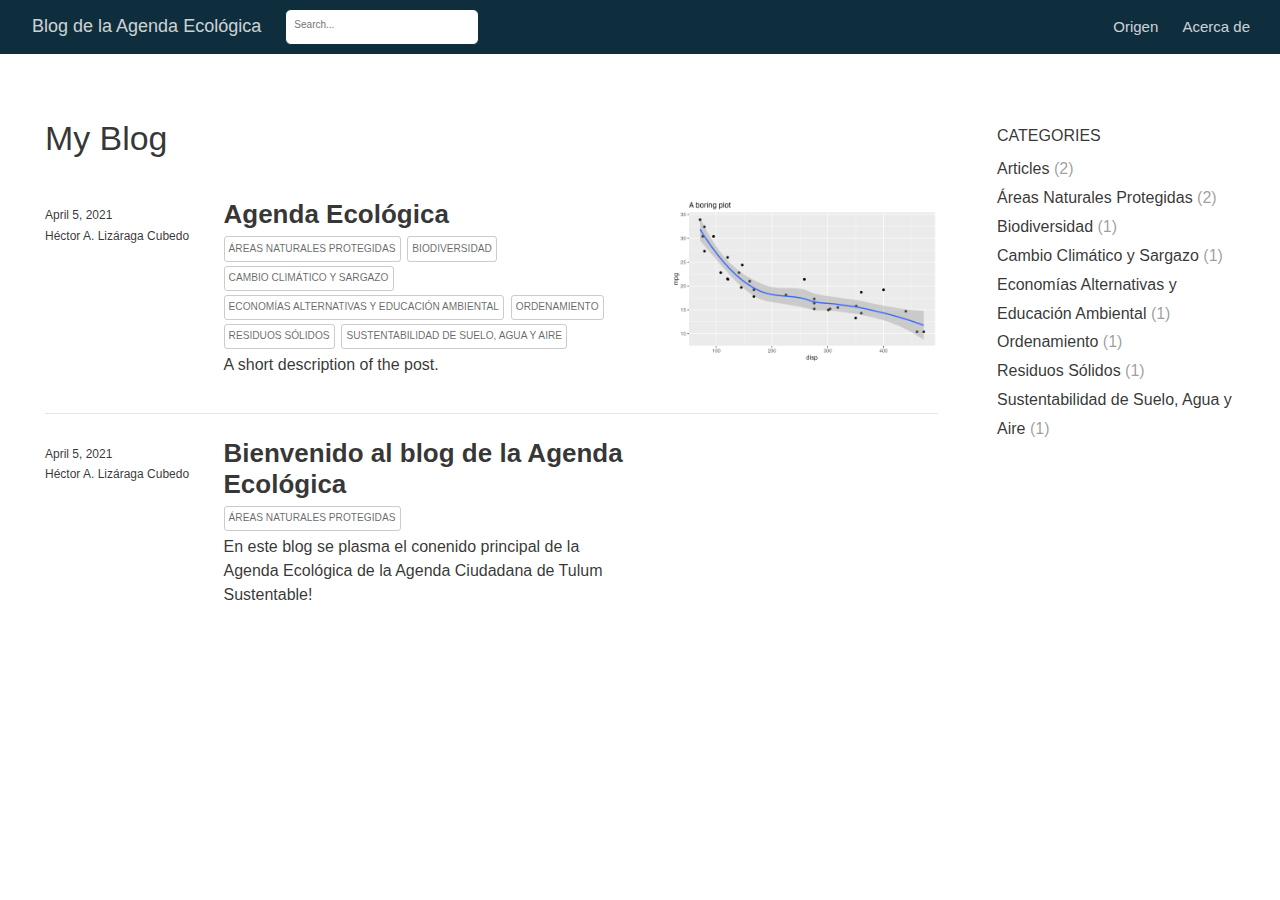
==== docs/index.html @ c1a97e35 "Crea la página de internet" ====
<!DOCTYPE html>

<html xmlns="http://www.w3.org/1999/xhtml" lang="" xml:lang="">

<head>
  <meta charset="utf-8"/>
  <meta name="viewport" content="width=device-width, initial-scale=1"/>
  <meta http-equiv="X-UA-Compatible" content="IE=Edge,chrome=1"/>
  <meta name="generator" content="distill" />

  <style type="text/css">
  /* Hide doc at startup (prevent jankiness while JS renders/transforms) */
  body {
    visibility: hidden;
  }
  </style>

 <!--radix_placeholder_import_source-->
 <!--/radix_placeholder_import_source-->

<style type="text/css">code{white-space: pre;}</style>
<style type="text/css" data-origin="pandoc">
pre > code.sourceCode { white-space: pre; position: relative; }
pre > code.sourceCode > span { display: inline-block; line-height: 1.25; }
pre > code.sourceCode > span:empty { height: 1.2em; }
code.sourceCode > span { color: inherit; text-decoration: inherit; }
div.sourceCode { margin: 1em 0; }
pre.sourceCode { margin: 0; }
@media screen {
div.sourceCode { overflow: auto; }
}
@media print {
pre > code.sourceCode { white-space: pre-wrap; }
pre > code.sourceCode > span { text-indent: -5em; padding-left: 5em; }
}
pre.numberSource code
  { counter-reset: source-line 0; }
pre.numberSource code > span
  { position: relative; left: -4em; counter-increment: source-line; }
pre.numberSource code > span > a:first-child::before
  { content: counter(source-line);
    position: relative; left: -1em; text-align: right; vertical-align: baseline;
    border: none; display: inline-block;
    -webkit-touch-callout: none; -webkit-user-select: none;
    -khtml-user-select: none; -moz-user-select: none;
    -ms-user-select: none; user-select: none;
    padding: 0 4px; width: 4em;
    color: #aaaaaa;
  }
pre.numberSource { margin-left: 3em; border-left: 1px solid #aaaaaa;  padding-left: 4px; }
div.sourceCode
  {   }
@media screen {
pre > code.sourceCode > span > a:first-child::before { text-decoration: underline; }
}
code span.al { color: #ad0000; } /* Alert */
code span.an { color: #5e5e5e; } /* Annotation */
code span.at { color: #20794d; } /* Attribute */
code span.bn { color: #ad0000; } /* BaseN */
code span.bu { } /* BuiltIn */
code span.cf { color: #007ba5; } /* ControlFlow */
code span.ch { color: #20794d; } /* Char */
code span.cn { color: #8f5902; } /* Constant */
code span.co { color: #5e5e5e; } /* Comment */
code span.cv { color: #5e5e5e; font-style: italic; } /* CommentVar */
code span.do { color: #5e5e5e; font-style: italic; } /* Documentation */
code span.dt { color: #ad0000; } /* DataType */
code span.dv { color: #ad0000; } /* DecVal */
code span.er { color: #ad0000; } /* Error */
code span.ex { } /* Extension */
code span.fl { color: #ad0000; } /* Float */
code span.fu { color: #4758ab; } /* Function */
code span.im { } /* Import */
code span.in { color: #5e5e5e; } /* Information */
code span.kw { color: #007ba5; } /* Keyword */
code span.op { color: #5e5e5e; } /* Operator */
code span.ot { color: #007ba5; } /* Other */
code span.pp { color: #ad0000; } /* Preprocessor */
code span.sc { color: #20794d; } /* SpecialChar */
code span.ss { color: #20794d; } /* SpecialString */
code span.st { color: #20794d; } /* String */
code span.va { color: #111111; } /* Variable */
code span.vs { color: #20794d; } /* VerbatimString */
code span.wa { color: #5e5e5e; font-style: italic; } /* Warning */
</style>

  <!--radix_placeholder_meta_tags-->
  <title>Blog de la Agenda Ecológica: My Blog</title>




  <!--  https://developers.facebook.com/docs/sharing/webmasters#markup -->
  <meta property="og:title" content="Blog de la Agenda Ecológica: My Blog"/>
  <meta property="og:type" content="article"/>
  <meta property="og:locale" content="en_US"/>
  <meta property="og:site_name" content="Blog de la Agenda Ecológica"/>

  <!--  https://dev.twitter.com/cards/types/summary -->
  <meta property="twitter:card" content="summary"/>
  <meta property="twitter:title" content="Blog de la Agenda Ecológica: My Blog"/>

  <!--/radix_placeholder_meta_tags-->
  <!--radix_placeholder_rmarkdown_metadata-->

  <script type="text/json" id="radix-rmarkdown-metadata">
  {"type":"list","attributes":{"names":{"type":"character","attributes":{},"value":["title","site","listing"]}},"value":[{"type":"character","attributes":{},"value":["My Blog"]},{"type":"character","attributes":{},"value":["distill::distill_website"]},{"type":"character","attributes":{},"value":["posts"]}]}
  </script>
  <!--/radix_placeholder_rmarkdown_metadata-->
  <!--radix_placeholder_navigation_in_header-->
  <meta name="distill:offset" content=""/>

  <script type="application/javascript">

    window.headroom_prevent_pin = false;

    window.document.addEventListener("DOMContentLoaded", function (event) {

      // initialize headroom for banner
      var header = $('header').get(0);
      var headerHeight = header.offsetHeight;
      var headroom = new Headroom(header, {
        tolerance: 5,
        onPin : function() {
          if (window.headroom_prevent_pin) {
            window.headroom_prevent_pin = false;
            headroom.unpin();
          }
        }
      });
      headroom.init();
      if(window.location.hash)
        headroom.unpin();
      $(header).addClass('headroom--transition');

      // offset scroll location for banner on hash change
      // (see: https://github.com/WickyNilliams/headroom.js/issues/38)
      window.addEventListener("hashchange", function(event) {
        window.scrollTo(0, window.pageYOffset - (headerHeight + 25));
      });

      // responsive menu
      $('.distill-site-header').each(function(i, val) {
        var topnav = $(this);
        var toggle = topnav.find('.nav-toggle');
        toggle.on('click', function() {
          topnav.toggleClass('responsive');
        });
      });

      // nav dropdowns
      $('.nav-dropbtn').click(function(e) {
        $(this).next('.nav-dropdown-content').toggleClass('nav-dropdown-active');
        $(this).parent().siblings('.nav-dropdown')
           .children('.nav-dropdown-content').removeClass('nav-dropdown-active');
      });
      $("body").click(function(e){
        $('.nav-dropdown-content').removeClass('nav-dropdown-active');
      });
      $(".nav-dropdown").click(function(e){
        e.stopPropagation();
      });
    });
  </script>

  <style type="text/css">

  /* Theme (user-documented overrideables for nav appearance) */

  .distill-site-nav {
    color: rgba(255, 255, 255, 0.8);
    background-color: #0F2E3D;
    font-size: 15px;
    font-weight: 300;
  }

  .distill-site-nav a {
    color: inherit;
    text-decoration: none;
  }

  .distill-site-nav a:hover {
    color: white;
  }

  @media print {
    .distill-site-nav {
      display: none;
    }
  }

  .distill-site-header {

  }

  .distill-site-footer {

  }


  /* Site Header */

  .distill-site-header {
    width: 100%;
    box-sizing: border-box;
    z-index: 3;
  }

  .distill-site-header .nav-left {
    display: inline-block;
    margin-left: 8px;
  }

  @media screen and (max-width: 768px) {
    .distill-site-header .nav-left {
      margin-left: 0;
    }
  }


  .distill-site-header .nav-right {
    float: right;
    margin-right: 8px;
  }

  .distill-site-header a,
  .distill-site-header .title {
    display: inline-block;
    text-align: center;
    padding: 14px 10px 14px 10px;
  }

  .distill-site-header .title {
    font-size: 18px;
    min-width: 150px;
  }

  .distill-site-header .logo {
    padding: 0;
  }

  .distill-site-header .logo img {
    display: none;
    max-height: 20px;
    width: auto;
    margin-bottom: -4px;
  }

  .distill-site-header .nav-image img {
    max-height: 18px;
    width: auto;
    display: inline-block;
    margin-bottom: -3px;
  }



  @media screen and (min-width: 1000px) {
    .distill-site-header .logo img {
      display: inline-block;
    }
    .distill-site-header .nav-left {
      margin-left: 20px;
    }
    .distill-site-header .nav-right {
      margin-right: 20px;
    }
    .distill-site-header .title {
      padding-left: 12px;
    }
  }


  .distill-site-header .nav-toggle {
    display: none;
  }

  .nav-dropdown {
    display: inline-block;
    position: relative;
  }

  .nav-dropdown .nav-dropbtn {
    border: none;
    outline: none;
    color: rgba(255, 255, 255, 0.8);
    padding: 16px 10px;
    background-color: transparent;
    font-family: inherit;
    font-size: inherit;
    font-weight: inherit;
    margin: 0;
    margin-top: 1px;
    z-index: 2;
  }

  .nav-dropdown-content {
    display: none;
    position: absolute;
    background-color: white;
    min-width: 200px;
    border: 1px solid rgba(0,0,0,0.15);
    border-radius: 4px;
    box-shadow: 0px 8px 16px 0px rgba(0,0,0,0.1);
    z-index: 1;
    margin-top: 2px;
    white-space: nowrap;
    padding-top: 4px;
    padding-bottom: 4px;
  }

  .nav-dropdown-content hr {
    margin-top: 4px;
    margin-bottom: 4px;
    border: none;
    border-bottom: 1px solid rgba(0, 0, 0, 0.1);
  }

  .nav-dropdown-active {
    display: block;
  }

  .nav-dropdown-content a, .nav-dropdown-content .nav-dropdown-header {
    color: black;
    padding: 6px 24px;
    text-decoration: none;
    display: block;
    text-align: left;
  }

  .nav-dropdown-content .nav-dropdown-header {
    display: block;
    padding: 5px 24px;
    padding-bottom: 0;
    text-transform: uppercase;
    font-size: 14px;
    color: #999999;
    white-space: nowrap;
  }

  .nav-dropdown:hover .nav-dropbtn {
    color: white;
  }

  .nav-dropdown-content a:hover {
    background-color: #ddd;
    color: black;
  }

  .nav-right .nav-dropdown-content {
    margin-left: -45%;
    right: 0;
  }

  @media screen and (max-width: 768px) {
    .distill-site-header a, .distill-site-header .nav-dropdown  {display: none;}
    .distill-site-header a.nav-toggle {
      float: right;
      display: block;
    }
    .distill-site-header .title {
      margin-left: 0;
    }
    .distill-site-header .nav-right {
      margin-right: 0;
    }
    .distill-site-header {
      overflow: hidden;
    }
    .nav-right .nav-dropdown-content {
      margin-left: 0;
    }
  }


  @media screen and (max-width: 768px) {
    .distill-site-header.responsive {position: relative; min-height: 500px; }
    .distill-site-header.responsive a.nav-toggle {
      position: absolute;
      right: 0;
      top: 0;
    }
    .distill-site-header.responsive a,
    .distill-site-header.responsive .nav-dropdown {
      display: block;
      text-align: left;
    }
    .distill-site-header.responsive .nav-left,
    .distill-site-header.responsive .nav-right {
      width: 100%;
    }
    .distill-site-header.responsive .nav-dropdown {float: none;}
    .distill-site-header.responsive .nav-dropdown-content {position: relative;}
    .distill-site-header.responsive .nav-dropdown .nav-dropbtn {
      display: block;
      width: 100%;
      text-align: left;
    }
  }

  /* Site Footer */

  .distill-site-footer {
    width: 100%;
    overflow: hidden;
    box-sizing: border-box;
    z-index: 3;
    margin-top: 30px;
    padding-top: 30px;
    padding-bottom: 30px;
    text-align: center;
  }

  /* Headroom */

  d-title {
    padding-top: 6rem;
  }

  @media print {
    d-title {
      padding-top: 4rem;
    }
  }

  .headroom {
    z-index: 1000;
    position: fixed;
    top: 0;
    left: 0;
    right: 0;
  }

  .headroom--transition {
    transition: all .4s ease-in-out;
  }

  .headroom--unpinned {
    top: -100px;
  }

  .headroom--pinned {
    top: 0;
  }

  /* adjust viewport for navbar height */
  /* helps vertically center bootstrap (non-distill) content */
  .min-vh-100 {
    min-height: calc(100vh - 100px) !important;
  }

  </style>

  <script src="site_libs/jquery-1.11.3/jquery.min.js"></script>
  <link href="site_libs/font-awesome-5.1.0/css/all.css" rel="stylesheet"/>
  <link href="site_libs/font-awesome-5.1.0/css/v4-shims.css" rel="stylesheet"/>
  <script src="site_libs/headroom-0.9.4/headroom.min.js"></script>
  <script src="site_libs/autocomplete-0.37.1/autocomplete.min.js"></script>
  <script src="site_libs/fuse-6.4.1/fuse.min.js"></script>

  <script type="application/javascript">

  function getMeta(metaName) {
    var metas = document.getElementsByTagName('meta');
    for (let i = 0; i < metas.length; i++) {
      if (metas[i].getAttribute('name') === metaName) {
        return metas[i].getAttribute('content');
      }
    }
    return '';
  }

  function offsetURL(url) {
    var offset = getMeta('distill:offset');
    return offset ? offset + '/' + url : url;
  }

  function createFuseIndex() {

    // create fuse index
    var options = {
      keys: [
        { name: 'title', weight: 20 },
        { name: 'categories', weight: 15 },
        { name: 'description', weight: 10 },
        { name: 'contents', weight: 5 },
      ],
      ignoreLocation: true,
      threshold: 0
    };
    var fuse = new window.Fuse([], options);

    // fetch the main search.json
    return fetch(offsetURL('search.json'))
      .then(function(response) {
        if (response.status == 200) {
          return response.json().then(function(json) {
            // index main articles
            json.articles.forEach(function(article) {
              fuse.add(article);
            });
            // download collections and index their articles
            return Promise.all(json.collections.map(function(collection) {
              return fetch(offsetURL(collection)).then(function(response) {
                if (response.status === 200) {
                  return response.json().then(function(articles) {
                    articles.forEach(function(article) {
                      fuse.add(article);
                    });
                  })
                } else {
                  return Promise.reject(
                    new Error('Unexpected status from search index request: ' +
                              response.status)
                  );
                }
              });
            })).then(function() {
              return fuse;
            });
          });

        } else {
          return Promise.reject(
            new Error('Unexpected status from search index request: ' +
                        response.status)
          );
        }
      });
  }

  window.document.addEventListener("DOMContentLoaded", function (event) {

    // get search element (bail if we don't have one)
    var searchEl = window.document.getElementById('distill-search');
    if (!searchEl)
      return;

    createFuseIndex()
      .then(function(fuse) {

        // make search box visible
        searchEl.classList.remove('hidden');

        // initialize autocomplete
        var options = {
          autoselect: true,
          hint: false,
          minLength: 2,
        };
        window.autocomplete(searchEl, options, [{
          source: function(query, callback) {
            const searchOptions = {
              isCaseSensitive: false,
              shouldSort: true,
              minMatchCharLength: 2,
              limit: 10,
            };
            var results = fuse.search(query, searchOptions);
            callback(results
              .map(function(result) { return result.item; })
            );
          },
          templates: {
            suggestion: function(suggestion) {
              var img = suggestion.preview && Object.keys(suggestion.preview).length > 0
                ? `<img src="${offsetURL(suggestion.preview)}"</img>`
                : '';
              var html = `
                <div class="search-item">
                  <h3>${suggestion.title}</h3>
                  <div class="search-item-description">
                    ${suggestion.description || ''}
                  </div>
                  <div class="search-item-preview">
                    ${img}
                  </div>
                </div>
              `;
              return html;
            }
          }
        }]).on('autocomplete:selected', function(event, suggestion) {
          window.location.href = offsetURL(suggestion.path);
        });
        // remove inline display style on autocompleter (we want to
        // manage responsive display via css)
        $('.algolia-autocomplete').css("display", "");
      })
      .catch(function(error) {
        console.log(error);
      });

  });

  </script>

  <style type="text/css">

  .nav-search {
    font-size: x-small;
  }

  /* Algolioa Autocomplete */

  .algolia-autocomplete {
    display: inline-block;
    margin-left: 10px;
    vertical-align: sub;
    background-color: white;
    color: black;
    padding: 6px;
    padding-top: 8px;
    padding-bottom: 0;
    border-radius: 6px;
    border: 1px #0F2E3D solid;
    width: 180px;
  }


  @media screen and (max-width: 768px) {
    .distill-site-nav .algolia-autocomplete {
      display: none;
      visibility: hidden;
    }
    .distill-site-nav.responsive .algolia-autocomplete {
      display: inline-block;
      visibility: visible;
    }
    .distill-site-nav.responsive .algolia-autocomplete .aa-dropdown-menu {
      margin-left: 0;
      width: 400px;
      max-height: 400px;
    }
  }

  .algolia-autocomplete .aa-input, .algolia-autocomplete .aa-hint {
    width: 90%;
    outline: none;
    border: none;
  }

  .algolia-autocomplete .aa-hint {
    color: #999;
  }
  .algolia-autocomplete .aa-dropdown-menu {
    width: 550px;
    max-height: 70vh;
    overflow-x: visible;
    overflow-y: scroll;
    padding: 5px;
    margin-top: 3px;
    margin-left: -150px;
    background-color: #fff;
    border-radius: 5px;
    border: 1px solid #999;
    border-top: none;
  }

  .algolia-autocomplete .aa-dropdown-menu .aa-suggestion {
    cursor: pointer;
    padding: 5px 4px;
    border-bottom: 1px solid #eee;
  }

  .algolia-autocomplete .aa-dropdown-menu .aa-suggestion:last-of-type {
    border-bottom: none;
    margin-bottom: 2px;
  }

  .algolia-autocomplete .aa-dropdown-menu .aa-suggestion .search-item {
    overflow: hidden;
    font-size: 0.8em;
    line-height: 1.4em;
  }

  .algolia-autocomplete .aa-dropdown-menu .aa-suggestion .search-item h3 {
    font-size: 1rem;
    margin-block-start: 0;
    margin-block-end: 5px;
  }

  .algolia-autocomplete .aa-dropdown-menu .aa-suggestion .search-item-description {
    display: inline-block;
    overflow: hidden;
    height: 2.8em;
    width: 80%;
    margin-right: 4%;
  }

  .algolia-autocomplete .aa-dropdown-menu .aa-suggestion .search-item-preview {
    display: inline-block;
    width: 15%;
  }

  .algolia-autocomplete .aa-dropdown-menu .aa-suggestion .search-item-preview img {
    height: 3em;
    width: auto;
    display: none;
  }

  .algolia-autocomplete .aa-dropdown-menu .aa-suggestion .search-item-preview img[src] {
    display: initial;
  }

  .algolia-autocomplete .aa-dropdown-menu .aa-suggestion.aa-cursor {
    background-color: #eee;
  }
  .algolia-autocomplete .aa-dropdown-menu .aa-suggestion em {
    font-weight: bold;
    font-style: normal;
  }

  </style>


  <!--/radix_placeholder_navigation_in_header-->
  <!--radix_placeholder_distill-->

  <style type="text/css">

  body {
    background-color: white;
  }

  .pandoc-table {
    width: 100%;
  }

  .pandoc-table>caption {
    margin-bottom: 10px;
  }

  .pandoc-table th:not([align]) {
    text-align: left;
  }

  .pagedtable-footer {
    font-size: 15px;
  }

  d-byline .byline {
    grid-template-columns: 2fr 2fr;
  }

  d-byline .byline h3 {
    margin-block-start: 1.5em;
  }

  d-byline .byline .authors-affiliations h3 {
    margin-block-start: 0.5em;
  }

  .authors-affiliations .orcid-id {
    width: 16px;
    height:16px;
    margin-left: 4px;
    margin-right: 4px;
    vertical-align: middle;
    padding-bottom: 2px;
  }

  d-title .dt-tags {
    margin-top: 1em;
    grid-column: text;
  }

  .dt-tags .dt-tag {
    text-decoration: none;
    display: inline-block;
    color: rgba(0,0,0,0.6);
    padding: 0em 0.4em;
    margin-right: 0.5em;
    margin-bottom: 0.4em;
    font-size: 70%;
    border: 1px solid rgba(0,0,0,0.2);
    border-radius: 3px;
    text-transform: uppercase;
    font-weight: 500;
  }

  d-article table.gt_table td,
  d-article table.gt_table th {
    border-bottom: none;
  }

  .html-widget {
    margin-bottom: 2.0em;
  }

  .l-screen-inset {
    padding-right: 16px;
  }

  .l-screen .caption {
    margin-left: 10px;
  }

  .shaded {
    background: rgb(247, 247, 247);
    padding-top: 20px;
    padding-bottom: 20px;
    border-top: 1px solid rgba(0, 0, 0, 0.1);
    border-bottom: 1px solid rgba(0, 0, 0, 0.1);
  }

  .shaded .html-widget {
    margin-bottom: 0;
    border: 1px solid rgba(0, 0, 0, 0.1);
  }

  .shaded .shaded-content {
    background: white;
  }

  .text-output {
    margin-top: 0;
    line-height: 1.5em;
  }

  .hidden {
    display: none !important;
  }

  d-article {
    padding-top: 2.5rem;
    padding-bottom: 30px;
  }

  d-appendix {
    padding-top: 30px;
  }

  d-article>p>img {
    width: 100%;
  }

  d-article h2 {
    margin: 1rem 0 1.5rem 0;
  }

  d-article h3 {
    margin-top: 1.5rem;
  }

  d-article iframe {
    border: 1px solid rgba(0, 0, 0, 0.1);
    margin-bottom: 2.0em;
    width: 100%;
  }

  /* Tweak code blocks */

  d-article div.sourceCode code,
  d-article pre code {
    font-family: Consolas, Monaco, 'Andale Mono', 'Ubuntu Mono', monospace;
  }

  d-article pre,
  d-article div.sourceCode,
  d-article div.sourceCode pre {
    overflow: auto;
  }

  d-article div.sourceCode {
    background-color: white;
  }

  d-article div.sourceCode pre {
    padding-left: 10px;
    font-size: 12px;
    border-left: 2px solid rgba(0,0,0,0.1);
  }

  d-article pre {
    font-size: 12px;
    color: black;
    background: none;
    margin-top: 0;
    text-align: left;
    white-space: pre;
    word-spacing: normal;
    word-break: normal;
    word-wrap: normal;
    line-height: 1.5;

    -moz-tab-size: 4;
    -o-tab-size: 4;
    tab-size: 4;

    -webkit-hyphens: none;
    -moz-hyphens: none;
    -ms-hyphens: none;
    hyphens: none;
  }

  d-article pre a {
    border-bottom: none;
  }

  d-article pre a:hover {
    border-bottom: none;
    text-decoration: underline;
  }

  d-article details {
    grid-column: text;
    margin-bottom: 0.8em;
  }

  @media(min-width: 768px) {

  d-article pre,
  d-article div.sourceCode,
  d-article div.sourceCode pre {
    overflow: visible !important;
  }

  d-article div.sourceCode pre {
    padding-left: 18px;
    font-size: 14px;
  }

  d-article pre {
    font-size: 14px;
  }

  }

  figure img.external {
    background: white;
    border: 1px solid rgba(0, 0, 0, 0.1);
    box-shadow: 0 1px 8px rgba(0, 0, 0, 0.1);
    padding: 18px;
    box-sizing: border-box;
  }

  /* CSS for d-contents */

  .d-contents {
    grid-column: text;
    color: rgba(0,0,0,0.8);
    font-size: 0.9em;
    padding-bottom: 1em;
    margin-bottom: 1em;
    padding-bottom: 0.5em;
    margin-bottom: 1em;
    padding-left: 0.25em;
    justify-self: start;
  }

  @media(min-width: 1000px) {
    .d-contents.d-contents-float {
      height: 0;
      grid-column-start: 1;
      grid-column-end: 4;
      justify-self: center;
      padding-right: 3em;
      padding-left: 2em;
    }
  }

  .d-contents nav h3 {
    font-size: 18px;
    margin-top: 0;
    margin-bottom: 1em;
  }

  .d-contents li {
    list-style-type: none
  }

  .d-contents nav > ul {
    padding-left: 0;
  }

  .d-contents ul {
    padding-left: 1em
  }

  .d-contents nav ul li {
    margin-top: 0.6em;
    margin-bottom: 0.2em;
  }

  .d-contents nav a {
    font-size: 13px;
    border-bottom: none;
    text-decoration: none
    color: rgba(0, 0, 0, 0.8);
  }

  .d-contents nav a:hover {
    text-decoration: underline solid rgba(0, 0, 0, 0.6)
  }

  .d-contents nav > ul > li > a {
    font-weight: 600;
  }

  .d-contents nav > ul > li > ul {
    font-weight: inherit;
  }

  .d-contents nav > ul > li > ul > li {
    margin-top: 0.2em;
  }


  .d-contents nav ul {
    margin-top: 0;
    margin-bottom: 0.25em;
  }

  .d-article-with-toc h2:nth-child(2) {
    margin-top: 0;
  }


  /* Figure */

  .figure {
    position: relative;
    margin-bottom: 2.5em;
    margin-top: 1.5em;
  }

  .figure img {
    width: 100%;
  }

  .figure .caption {
    color: rgba(0, 0, 0, 0.6);
    font-size: 12px;
    line-height: 1.5em;
  }

  .figure img.external {
    background: white;
    border: 1px solid rgba(0, 0, 0, 0.1);
    box-shadow: 0 1px 8px rgba(0, 0, 0, 0.1);
    padding: 18px;
    box-sizing: border-box;
  }

  .figure .caption a {
    color: rgba(0, 0, 0, 0.6);
  }

  .figure .caption b,
  .figure .caption strong, {
    font-weight: 600;
    color: rgba(0, 0, 0, 1.0);
  }

  /* Citations */

  d-article .citation {
    color: inherit;
    cursor: inherit;
  }

  div.hanging-indent{
    margin-left: 1em; text-indent: -1em;
  }

  /* Citation hover box */

  .tippy-box[data-theme~=light-border] {
    background-color: rgba(250, 250, 250, 0.95);
  }

  .tippy-content > p {
    margin-bottom: 0;
    padding: 2px;
  }


  /* Tweak 1000px media break to show more text */

  @media(min-width: 1000px) {
    .base-grid,
    distill-header,
    d-title,
    d-abstract,
    d-article,
    d-appendix,
    distill-appendix,
    d-byline,
    d-footnote-list,
    d-citation-list,
    distill-footer {
      grid-template-columns: [screen-start] 1fr [page-start kicker-start] 80px [middle-start] 50px [text-start kicker-end] 65px 65px 65px 65px 65px 65px 65px 65px [text-end gutter-start] 65px [middle-end] 65px [page-end gutter-end] 1fr [screen-end];
      grid-column-gap: 16px;
    }

    .grid {
      grid-column-gap: 16px;
    }

    d-article {
      font-size: 1.06rem;
      line-height: 1.7em;
    }
    figure .caption, .figure .caption, figure figcaption {
      font-size: 13px;
    }
  }

  @media(min-width: 1180px) {
    .base-grid,
    distill-header,
    d-title,
    d-abstract,
    d-article,
    d-appendix,
    distill-appendix,
    d-byline,
    d-footnote-list,
    d-citation-list,
    distill-footer {
      grid-template-columns: [screen-start] 1fr [page-start kicker-start] 60px [middle-start] 60px [text-start kicker-end] 60px 60px 60px 60px 60px 60px 60px 60px [text-end gutter-start] 60px [middle-end] 60px [page-end gutter-end] 1fr [screen-end];
      grid-column-gap: 32px;
    }

    .grid {
      grid-column-gap: 32px;
    }
  }


  /* Get the citation styles for the appendix (not auto-injected on render since
     we do our own rendering of the citation appendix) */

  d-appendix .citation-appendix,
  .d-appendix .citation-appendix {
    font-size: 11px;
    line-height: 15px;
    border-left: 1px solid rgba(0, 0, 0, 0.1);
    padding-left: 18px;
    border: 1px solid rgba(0,0,0,0.1);
    background: rgba(0, 0, 0, 0.02);
    padding: 10px 18px;
    border-radius: 3px;
    color: rgba(150, 150, 150, 1);
    overflow: hidden;
    margin-top: -12px;
    white-space: pre-wrap;
    word-wrap: break-word;
  }

  /* Include appendix styles here so they can be overridden */

  d-appendix {
    contain: layout style;
    font-size: 0.8em;
    line-height: 1.7em;
    margin-top: 60px;
    margin-bottom: 0;
    border-top: 1px solid rgba(0, 0, 0, 0.1);
    color: rgba(0,0,0,0.5);
    padding-top: 60px;
    padding-bottom: 48px;
  }

  d-appendix h3 {
    grid-column: page-start / text-start;
    font-size: 15px;
    font-weight: 500;
    margin-top: 1em;
    margin-bottom: 0;
    color: rgba(0,0,0,0.65);
  }

  d-appendix h3 + * {
    margin-top: 1em;
  }

  d-appendix ol {
    padding: 0 0 0 15px;
  }

  @media (min-width: 768px) {
    d-appendix ol {
      padding: 0 0 0 30px;
      margin-left: -30px;
    }
  }

  d-appendix li {
    margin-bottom: 1em;
  }

  d-appendix a {
    color: rgba(0, 0, 0, 0.6);
  }

  d-appendix > * {
    grid-column: text;
  }

  d-appendix > d-footnote-list,
  d-appendix > d-citation-list,
  d-appendix > distill-appendix {
    grid-column: screen;
  }

  /* Include footnote styles here so they can be overridden */

  d-footnote-list {
    contain: layout style;
  }

  d-footnote-list > * {
    grid-column: text;
  }

  d-footnote-list a.footnote-backlink {
    color: rgba(0,0,0,0.3);
    padding-left: 0.5em;
  }



  /* Anchor.js */

  .anchorjs-link {
    /*transition: all .25s linear; */
    text-decoration: none;
    border-bottom: none;
  }
  *:hover > .anchorjs-link {
    margin-left: -1.125em !important;
    text-decoration: none;
    border-bottom: none;
  }

  /* Social footer */

  .social_footer {
    margin-top: 30px;
    margin-bottom: 0;
    color: rgba(0,0,0,0.67);
  }

  .disqus-comments {
    margin-right: 30px;
  }

  .disqus-comment-count {
    border-bottom: 1px solid rgba(0, 0, 0, 0.4);
    cursor: pointer;
  }

  #disqus_thread {
    margin-top: 30px;
  }

  .article-sharing a {
    border-bottom: none;
    margin-right: 8px;
  }

  .article-sharing a:hover {
    border-bottom: none;
  }

  .sidebar-section.subscribe {
    font-size: 12px;
    line-height: 1.6em;
  }

  .subscribe p {
    margin-bottom: 0.5em;
  }


  .article-footer .subscribe {
    font-size: 15px;
    margin-top: 45px;
  }


  .sidebar-section.custom {
    font-size: 12px;
    line-height: 1.6em;
  }

  .custom p {
    margin-bottom: 0.5em;
  }

  /* Styles for listing layout (hide title) */
  .layout-listing d-title, .layout-listing .d-title {
    display: none;
  }

  /* Styles for posts lists (not auto-injected) */


  .posts-with-sidebar {
    padding-left: 45px;
    padding-right: 45px;
  }

  .posts-list .description h2,
  .posts-list .description p {
    font-family: -apple-system, BlinkMacSystemFont, "Segoe UI", Roboto, Oxygen, Ubuntu, Cantarell, "Fira Sans", "Droid Sans", "Helvetica Neue", Arial, sans-serif;
  }

  .posts-list .description h2 {
    font-weight: 700;
    border-bottom: none;
    padding-bottom: 0;
  }

  .posts-list h2.post-tag {
    border-bottom: 1px solid rgba(0, 0, 0, 0.2);
    padding-bottom: 12px;
  }
  .posts-list {
    margin-top: 60px;
    margin-bottom: 24px;
  }

  .posts-list .post-preview {
    text-decoration: none;
    overflow: hidden;
    display: block;
    border-bottom: 1px solid rgba(0, 0, 0, 0.1);
    padding: 24px 0;
  }

  .post-preview-last {
    border-bottom: none !important;
  }

  .posts-list .posts-list-caption {
    grid-column: screen;
    font-weight: 400;
  }

  .posts-list .post-preview h2 {
    margin: 0 0 6px 0;
    line-height: 1.2em;
    font-style: normal;
    font-size: 24px;
  }

  .posts-list .post-preview p {
    margin: 0 0 12px 0;
    line-height: 1.4em;
    font-size: 16px;
  }

  .posts-list .post-preview .thumbnail {
    box-sizing: border-box;
    margin-bottom: 24px;
    position: relative;
    max-width: 500px;
  }
  .posts-list .post-preview img {
    width: 100%;
    display: block;
  }

  .posts-list .metadata {
    font-size: 12px;
    line-height: 1.4em;
    margin-bottom: 18px;
  }

  .posts-list .metadata > * {
    display: inline-block;
  }

  .posts-list .metadata .publishedDate {
    margin-right: 2em;
  }

  .posts-list .metadata .dt-authors {
    display: block;
    margin-top: 0.3em;
    margin-right: 2em;
  }

  .posts-list .dt-tags {
    display: block;
    line-height: 1em;
  }

  .posts-list .dt-tags .dt-tag {
    display: inline-block;
    color: rgba(0,0,0,0.6);
    padding: 0.3em 0.4em;
    margin-right: 0.2em;
    margin-bottom: 0.4em;
    font-size: 60%;
    border: 1px solid rgba(0,0,0,0.2);
    border-radius: 3px;
    text-transform: uppercase;
    font-weight: 500;
  }

  .posts-list img {
    opacity: 1;
  }

  .posts-list img[data-src] {
    opacity: 0;
  }

  .posts-more {
    clear: both;
  }


  .posts-sidebar {
    font-size: 16px;
  }

  .posts-sidebar h3 {
    font-size: 16px;
    margin-top: 0;
    margin-bottom: 0.5em;
    font-weight: 400;
    text-transform: uppercase;
  }

  .sidebar-section {
    margin-bottom: 30px;
  }

  .categories ul {
    list-style-type: none;
    margin: 0;
    padding: 0;
  }

  .categories li {
    color: rgba(0, 0, 0, 0.8);
    margin-bottom: 0;
  }

  .categories li>a {
    border-bottom: none;
  }

  .categories li>a:hover {
    border-bottom: 1px solid rgba(0, 0, 0, 0.4);
  }

  .categories .active {
    font-weight: 600;
  }

  .categories .category-count {
    color: rgba(0, 0, 0, 0.4);
  }


  @media(min-width: 768px) {
    .posts-list .post-preview h2 {
      font-size: 26px;
    }
    .posts-list .post-preview .thumbnail {
      float: right;
      width: 30%;
      margin-bottom: 0;
    }
    .posts-list .post-preview .description {
      float: left;
      width: 45%;
    }
    .posts-list .post-preview .metadata {
      float: left;
      width: 20%;
      margin-top: 8px;
    }
    .posts-list .post-preview p {
      margin: 0 0 12px 0;
      line-height: 1.5em;
      font-size: 16px;
    }
    .posts-with-sidebar .posts-list {
      float: left;
      width: 75%;
    }
    .posts-with-sidebar .posts-sidebar {
      float: right;
      width: 20%;
      margin-top: 60px;
      padding-top: 24px;
      padding-bottom: 24px;
    }
  }


  /* Improve display for browsers without grid (IE/Edge <= 15) */

  .downlevel {
    line-height: 1.6em;
    font-family: -apple-system, BlinkMacSystemFont, "Segoe UI", Roboto, Oxygen, Ubuntu, Cantarell, "Fira Sans", "Droid Sans", "Helvetica Neue", Arial, sans-serif;
    margin: 0;
  }

  .downlevel .d-title {
    padding-top: 6rem;
    padding-bottom: 1.5rem;
  }

  .downlevel .d-title h1 {
    font-size: 50px;
    font-weight: 700;
    line-height: 1.1em;
    margin: 0 0 0.5rem;
  }

  .downlevel .d-title p {
    font-weight: 300;
    font-size: 1.2rem;
    line-height: 1.55em;
    margin-top: 0;
  }

  .downlevel .d-byline {
    padding-top: 0.8em;
    padding-bottom: 0.8em;
    font-size: 0.8rem;
    line-height: 1.8em;
  }

  .downlevel .section-separator {
    border: none;
    border-top: 1px solid rgba(0, 0, 0, 0.1);
  }

  .downlevel .d-article {
    font-size: 1.06rem;
    line-height: 1.7em;
    padding-top: 1rem;
    padding-bottom: 2rem;
  }


  .downlevel .d-appendix {
    padding-left: 0;
    padding-right: 0;
    max-width: none;
    font-size: 0.8em;
    line-height: 1.7em;
    margin-bottom: 0;
    color: rgba(0,0,0,0.5);
    padding-top: 40px;
    padding-bottom: 48px;
  }

  .downlevel .footnotes ol {
    padding-left: 13px;
  }

  .downlevel .base-grid,
  .downlevel .distill-header,
  .downlevel .d-title,
  .downlevel .d-abstract,
  .downlevel .d-article,
  .downlevel .d-appendix,
  .downlevel .distill-appendix,
  .downlevel .d-byline,
  .downlevel .d-footnote-list,
  .downlevel .d-citation-list,
  .downlevel .distill-footer,
  .downlevel .appendix-bottom,
  .downlevel .posts-container {
    padding-left: 40px;
    padding-right: 40px;
  }

  @media(min-width: 768px) {
    .downlevel .base-grid,
    .downlevel .distill-header,
    .downlevel .d-title,
    .downlevel .d-abstract,
    .downlevel .d-article,
    .downlevel .d-appendix,
    .downlevel .distill-appendix,
    .downlevel .d-byline,
    .downlevel .d-footnote-list,
    .downlevel .d-citation-list,
    .downlevel .distill-footer,
    .downlevel .appendix-bottom,
    .downlevel .posts-container {
    padding-left: 150px;
    padding-right: 150px;
    max-width: 900px;
  }
  }

  .downlevel pre code {
    display: block;
    border-left: 2px solid rgba(0, 0, 0, .1);
    padding: 0 0 0 20px;
    font-size: 14px;
  }

  .downlevel code, .downlevel pre {
    color: black;
    background: none;
    font-family: Consolas, Monaco, 'Andale Mono', 'Ubuntu Mono', monospace;
    text-align: left;
    white-space: pre;
    word-spacing: normal;
    word-break: normal;
    word-wrap: normal;
    line-height: 1.5;

    -moz-tab-size: 4;
    -o-tab-size: 4;
    tab-size: 4;

    -webkit-hyphens: none;
    -moz-hyphens: none;
    -ms-hyphens: none;
    hyphens: none;
  }

  .downlevel .posts-list .post-preview {
    color: inherit;
  }



  </style>

  <script type="application/javascript">

  function is_downlevel_browser() {
    if (bowser.isUnsupportedBrowser({ msie: "12", msedge: "16"},
                                   window.navigator.userAgent)) {
      return true;
    } else {
      return window.load_distill_framework === undefined;
    }
  }

  // show body when load is complete
  function on_load_complete() {

    // add anchors
    if (window.anchors) {
      window.anchors.options.placement = 'left';
      window.anchors.add('d-article > h2, d-article > h3, d-article > h4, d-article > h5');
    }


    // set body to visible
    document.body.style.visibility = 'visible';

    // force redraw for leaflet widgets
    if (window.HTMLWidgets) {
      var maps = window.HTMLWidgets.findAll(".leaflet");
      $.each(maps, function(i, el) {
        var map = this.getMap();
        map.invalidateSize();
        map.eachLayer(function(layer) {
          if (layer instanceof L.TileLayer)
            layer.redraw();
        });
      });
    }

    // trigger 'shown' so htmlwidgets resize
    $('d-article').trigger('shown');
  }

  function init_distill() {

    init_common();

    // create front matter
    var front_matter = $('<d-front-matter></d-front-matter>');
    $('#distill-front-matter').wrap(front_matter);

    // create d-title
    $('.d-title').changeElementType('d-title');

    // create d-byline
    var byline = $('<d-byline></d-byline>');
    $('.d-byline').replaceWith(byline);

    // create d-article
    var article = $('<d-article></d-article>');
    $('.d-article').wrap(article).children().unwrap();

    // move posts container into article
    $('.posts-container').appendTo($('d-article'));

    // create d-appendix
    $('.d-appendix').changeElementType('d-appendix');

    // flag indicating that we have appendix items
    var appendix = $('.appendix-bottom').children('h3').length > 0;

    // replace footnotes with <d-footnote>
    $('.footnote-ref').each(function(i, val) {
      appendix = true;
      var href = $(this).attr('href');
      var id = href.replace('#', '');
      var fn = $('#' + id);
      var fn_p = $('#' + id + '>p');
      fn_p.find('.footnote-back').remove();
      var text = fn_p.html();
      var dtfn = $('<d-footnote></d-footnote>');
      dtfn.html(text);
      $(this).replaceWith(dtfn);
    });
    // remove footnotes
    $('.footnotes').remove();

    // move refs into #references-listing
    $('#references-listing').replaceWith($('#refs'));

    $('h1.appendix, h2.appendix').each(function(i, val) {
      $(this).changeElementType('h3');
    });
    $('h3.appendix').each(function(i, val) {
      var id = $(this).attr('id');
      $('.d-contents a[href="#' + id + '"]').parent().remove();
      appendix = true;
      $(this).nextUntil($('h1, h2, h3')).addBack().appendTo($('d-appendix'));
    });

    // show d-appendix if we have appendix content
    $("d-appendix").css('display', appendix ? 'grid' : 'none');

    // localize layout chunks to just output
    $('.layout-chunk').each(function(i, val) {

      // capture layout
      var layout = $(this).attr('data-layout');

      // apply layout to markdown level block elements
      var elements = $(this).children().not('details, div.sourceCode, pre, script');
      elements.each(function(i, el) {
        var layout_div = $('<div class="' + layout + '"></div>');
        if (layout_div.hasClass('shaded')) {
          var shaded_content = $('<div class="shaded-content"></div>');
          $(this).wrap(shaded_content);
          $(this).parent().wrap(layout_div);
        } else {
          $(this).wrap(layout_div);
        }
      });


      // unwrap the layout-chunk div
      $(this).children().unwrap();
    });

    // remove code block used to force  highlighting css
    $('.distill-force-highlighting-css').parent().remove();

    // remove empty line numbers inserted by pandoc when using a
    // custom syntax highlighting theme
    $('code.sourceCode a:empty').remove();

    // load distill framework
    load_distill_framework();

    // wait for window.distillRunlevel == 4 to do post processing
    function distill_post_process() {

      if (!window.distillRunlevel || window.distillRunlevel < 4)
        return;

      // hide author/affiliations entirely if we have no authors
      var front_matter = JSON.parse($("#distill-front-matter").html());
      var have_authors = front_matter.authors && front_matter.authors.length > 0;
      if (!have_authors)
        $('d-byline').addClass('hidden');

      // article with toc class
      $('.d-contents').parent().addClass('d-article-with-toc');

      // strip links that point to #
      $('.authors-affiliations').find('a[href="#"]').removeAttr('href');

      // add orcid ids
      $('.authors-affiliations').find('.author').each(function(i, el) {
        var orcid_id = front_matter.authors[i].orcidID;
        if (orcid_id) {
          var a = $('<a></a>');
          a.attr('href', 'https://orcid.org/' + orcid_id);
          var img = $('<img></img>');
          img.addClass('orcid-id');
          img.attr('alt', 'ORCID ID');
          img.attr('src','[data-uri]');
          a.append(img);
          $(this).append(a);
        }
      });

      // hide elements of author/affiliations grid that have no value
      function hide_byline_column(caption) {
        $('d-byline').find('h3:contains("' + caption + '")').parent().css('visibility', 'hidden');
      }

      // affiliations
      var have_affiliations = false;
      for (var i = 0; i<front_matter.authors.length; ++i) {
        var author = front_matter.authors[i];
        if (author.affiliation !== "&nbsp;") {
          have_affiliations = true;
          break;
        }
      }
      if (!have_affiliations)
        $('d-byline').find('h3:contains("Affiliations")').css('visibility', 'hidden');

      // published date
      if (!front_matter.publishedDate)
        hide_byline_column("Published");

      // document object identifier
      var doi = $('d-byline').find('h3:contains("DOI")');
      var doi_p = doi.next().empty();
      if (!front_matter.doi) {
        // if we have a citation and valid citationText then link to that
        if ($('#citation').length > 0 && front_matter.citationText) {
          doi.html('Citation');
          $('<a href="#citation"></a>')
            .text(front_matter.citationText)
            .appendTo(doi_p);
        } else {
          hide_byline_column("DOI");
        }
      } else {
        $('<a></a>')
           .attr('href', "https://doi.org/" + front_matter.doi)
           .html(front_matter.doi)
           .appendTo(doi_p);
      }

       // change plural form of authors/affiliations
      if (front_matter.authors.length === 1) {
        var grid = $('.authors-affiliations');
        grid.children('h3:contains("Authors")').text('Author');
        grid.children('h3:contains("Affiliations")').text('Affiliation');
      }

      // remove d-appendix and d-footnote-list local styles
      $('d-appendix > style:first-child').remove();
      $('d-footnote-list > style:first-child').remove();

      // move appendix-bottom entries to the bottom
      $('.appendix-bottom').appendTo('d-appendix').children().unwrap();
      $('.appendix-bottom').remove();

      // hoverable references
      $('span.citation[data-cites]').each(function() {
        var refHtml = $('#ref-' + $(this).attr('data-cites')).html();
        window.tippy(this, {
          allowHTML: true,
          content: refHtml,
          maxWidth: 500,
          interactive: true,
          interactiveBorder: 10,
          theme: 'light-border',
          placement: 'bottom-start'
        });
      });

      // clear polling timer
      clearInterval(tid);

      // show body now that everything is ready
      on_load_complete();
    }

    var tid = setInterval(distill_post_process, 50);
    distill_post_process();

  }

  function init_downlevel() {

    init_common();

     // insert hr after d-title
    $('.d-title').after($('<hr class="section-separator"/>'));

    // check if we have authors
    var front_matter = JSON.parse($("#distill-front-matter").html());
    var have_authors = front_matter.authors && front_matter.authors.length > 0;

    // manage byline/border
    if (!have_authors)
      $('.d-byline').remove();
    $('.d-byline').after($('<hr class="section-separator"/>'));
    $('.d-byline a').remove();

    // remove toc
    $('.d-contents').remove();

    // move appendix elements
    $('h1.appendix, h2.appendix').each(function(i, val) {
      $(this).changeElementType('h3');
    });
    $('h3.appendix').each(function(i, val) {
      $(this).nextUntil($('h1, h2, h3')).addBack().appendTo($('.d-appendix'));
    });


    // inject headers into references and footnotes
    var refs_header = $('<h3></h3>');
    refs_header.text('References');
    $('#refs').prepend(refs_header);

    var footnotes_header = $('<h3></h3');
    footnotes_header.text('Footnotes');
    $('.footnotes').children('hr').first().replaceWith(footnotes_header);

    // move appendix-bottom entries to the bottom
    $('.appendix-bottom').appendTo('.d-appendix').children().unwrap();
    $('.appendix-bottom').remove();

    // remove appendix if it's empty
    if ($('.d-appendix').children().length === 0)
      $('.d-appendix').remove();

    // prepend separator above appendix
    $('.d-appendix').before($('<hr class="section-separator" style="clear: both"/>'));

    // trim code
    $('pre>code').each(function(i, val) {
      $(this).html($.trim($(this).html()));
    });

    // move posts-container right before article
    $('.posts-container').insertBefore($('.d-article'));

    $('body').addClass('downlevel');

    on_load_complete();
  }


  function init_common() {

    // jquery plugin to change element types
    (function($) {
      $.fn.changeElementType = function(newType) {
        var attrs = {};

        $.each(this[0].attributes, function(idx, attr) {
          attrs[attr.nodeName] = attr.nodeValue;
        });

        this.replaceWith(function() {
          return $("<" + newType + "/>", attrs).append($(this).contents());
        });
      };
    })(jQuery);

    // prevent underline for linked images
    $('a > img').parent().css({'border-bottom' : 'none'});

    // mark non-body figures created by knitr chunks as 100% width
    $('.layout-chunk').each(function(i, val) {
      var figures = $(this).find('img, .html-widget');
      if ($(this).attr('data-layout') !== "l-body") {
        figures.css('width', '100%');
      } else {
        figures.css('max-width', '100%');
        figures.filter("[width]").each(function(i, val) {
          var fig = $(this);
          fig.css('width', fig.attr('width') + 'px');
        });

      }
    });

    // auto-append index.html to post-preview links in file: protocol
    // and in rstudio ide preview
    $('.post-preview').each(function(i, val) {
      if (window.location.protocol === "file:")
        $(this).attr('href', $(this).attr('href') + "index.html");
    });

    // get rid of index.html references in header
    if (window.location.protocol !== "file:") {
      $('.distill-site-header a[href]').each(function(i,val) {
        $(this).attr('href', $(this).attr('href').replace("index.html", "./"));
      });
    }

    // add class to pandoc style tables
    $('tr.header').parent('thead').parent('table').addClass('pandoc-table');
    $('.kable-table').children('table').addClass('pandoc-table');

    // add figcaption style to table captions
    $('caption').parent('table').addClass("figcaption");

    // initialize posts list
    if (window.init_posts_list)
      window.init_posts_list();

    // implmement disqus comment link
    $('.disqus-comment-count').click(function() {
      window.headroom_prevent_pin = true;
      $('#disqus_thread').toggleClass('hidden');
      if (!$('#disqus_thread').hasClass('hidden')) {
        var offset = $(this).offset();
        $(window).resize();
        $('html, body').animate({
          scrollTop: offset.top - 35
        });
      }
    });
  }

  document.addEventListener('DOMContentLoaded', function() {
    if (is_downlevel_browser())
      init_downlevel();
    else
      window.addEventListener('WebComponentsReady', init_distill);
  });

  </script>

  <!--/radix_placeholder_distill-->
  <script src="site_libs/header-attrs-2.7/header-attrs.js"></script>
  <script src="site_libs/popper-2.6.0/popper.min.js"></script>
  <link href="site_libs/tippy-6.2.7/tippy.css" rel="stylesheet" />
  <link href="site_libs/tippy-6.2.7/tippy-light-border.css" rel="stylesheet" />
  <script src="site_libs/tippy-6.2.7/tippy.umd.min.js"></script>
  <script src="site_libs/anchor-4.2.2/anchor.min.js"></script>
  <script src="site_libs/bowser-1.9.3/bowser.min.js"></script>
  <script src="site_libs/webcomponents-2.0.0/webcomponents.js"></script>
  <script src="site_libs/distill-2.2.21/template.v2.js"></script>
  <!--radix_placeholder_site_in_header-->
  <!--/radix_placeholder_site_in_header-->


</head>

<body class="layout-listing">

<!--radix_placeholder_front_matter-->

<script id="distill-front-matter" type="text/json">
{"title":"My Blog","authors":[]}
</script>

<!--/radix_placeholder_front_matter-->
<!--radix_placeholder_navigation_before_body-->
<header class="header header--fixed" role="banner">
<nav class="distill-site-nav distill-site-header">
<div class="nav-left">
<a href="index.html" class="title">Blog de la Agenda Ecológica</a>
<input id="distill-search" class="nav-search hidden" type="text" placeholder="Search..."/>
</div>
<div class="nav-right">
<a href="index.html">Origen</a>
<a href="about.html">Acerca de</a>
<a href="javascript:void(0);" class="nav-toggle">&#9776;</a>
</div>
</nav>
</header>
<!--/radix_placeholder_navigation_before_body-->
<!--radix_placeholder_site_before_body-->
<!--/radix_placeholder_site_before_body-->
<!--radix_placeholder_article_listing-->


<script type="application/javascript">

function init_posts_list() {

  function load_image(img) {
    var src = $(img).attr('data-src');
    if (src) {
      $(img).attr('src', src);
      $(img).load(function() {
        img.removeAttribute('data-src');
      });
    }
  }

  function set_posts_visible(posts, visible) {
    if (visible) {

      // show bottom border by default
      $(posts).removeClass('post-preview-last');

      // apply limits if need be
      var max_posts = 25;
      var apply_limits = $('.posts-container').hasClass('posts-apply-limit');
      if (apply_limits && posts.length > max_posts) {
        posts = $(posts).slice(0, max_posts);
      } else {
        $('.posts-more a').addClass('hidden');
      }

      // apply last style
      $(posts.slice(-1)[0]).addClass('post-preview-last');

      $(posts).removeClass('hidden');
      $(posts).find('img[data-src]').each(function(i, img) {
        load_image(img);
      });
    } else {
      $(posts).addClass('hidden');
    }
  }

  function apply_hash_filter() {

    // clear active state
    $('.categories .active').removeClass('active');

    // mark all posts invisible to start
    set_posts_visible($('.posts-list').children('a'), false);

    // if we have a hash filter
    if (window.location.hash && window.location.hash.startsWith("#category:")) {

      // mark posts that match the category visible
      var page_category = window.location.hash.replace(/^#category:/, "");
      var posts = $('.post-metadata').map(function(idx, script) {
        var metadata = $.parseJSON($(script).html());
        var post = null;
        $.each(metadata.categories, function(idx, category) {
          category = category.replace(/ /g,"_");
          if ((page_category || '').toLowerCase() === "articles" || category === page_category) {
            post = $(script).parent().get();
            return false;
          }
        });
        return post;
      });
      set_posts_visible(posts, true);

      // mark the hash active
      $('.categories li>a[href="' + window.location.hash + '"]').addClass('active');

      // update the list_caption
      var list_caption = $('.posts-list-caption');
      var caption = (page_category || '').toLowerCase() === "articles"
        ? list_caption.attr('data-caption')
        : ('Category: ' + page_category.replace(/_/g," "));
      list_caption.text(caption);

    } else {

      // no hash filter, make all posts visible (subject to max display)
      set_posts_visible($('.posts-list').children(), true);

      // reset list caption
      var list_caption = $('.posts-list-caption');
      list_caption.text(list_caption.attr('data-caption'));


    }
  }

  // more articles
  function apply_post_limits(apply) {
    if (apply) {
      $('.posts-container').addClass('posts-apply-limit');
      $('.posts-more a').removeClass('hidden');
    } else {
      $('.posts-container').removeClass('posts-apply-limit');
      $('.posts-more a').addClass('hidden');
    }
  }

  // click handling for tags
  $('.dt-tag').click(function(ev) {
    window.location.hash = '#category:' + $(this).text().replace(/ /g, "_");
    return false;
  })

  // hash filter handling
  apply_hash_filter();
  $(window).on('hashchange',function() {
    apply_post_limits(true);
    apply_hash_filter();
  });

  // more articles link
  $('.posts-more a').click(function(e) {
    e.preventDefault();
    apply_post_limits(false);
    apply_hash_filter();
    return false;
  });

}

</script>



<div class="posts-container posts-with-sidebar posts-apply-limit l-screen-inset">
<div class="posts-list">
<h1 class="posts-list-caption" data-caption="My Blog">My Blog</h1>
<a href="posts/2021-04-05-agenda-ecolgica/" class="post-preview">
<script class="post-metadata" type="text/json">{"categories":["Áreas Naturales Protegidas","Biodiversidad","Cambio Climático y Sargazo","Economías Alternativas y Educación Ambiental","Ordenamiento","Residuos Sólidos","Sustentabilidad de Suelo, Agua y Aire"]}</script>
<div class="metadata">
<div class="publishedDate">April 5, 2021</div>
<div class="dt-authors">
<div class="dt-author">Héctor A. Lizáraga Cubedo</div>
</div>
</div>
<div class="thumbnail">
<img src="posts/2021-04-05-agenda-ecolgica/agenda-ecolgica_files/figure-html5/unnamed-chunk-1-1.png"/>
</div>
<div class="description">
<h2>Agenda Ecológica</h2>
<div class="dt-tags">
<div class="dt-tag">Áreas Naturales Protegidas</div>
<div class="dt-tag">Biodiversidad</div>
<div class="dt-tag">Cambio Climático y Sargazo</div>
<div class="dt-tag">Economías Alternativas y Educación Ambiental</div>
<div class="dt-tag">Ordenamiento</div>
<div class="dt-tag">Residuos Sólidos</div>
<div class="dt-tag">Sustentabilidad de Suelo, Agua y Aire</div>
</div>
<p>A short description of the post.</p>
</div>
</a>
<a href="posts/welcome/" class="post-preview">
<script class="post-metadata" type="text/json">{"categories":["Áreas Naturales Protegidas"]}</script>
<div class="metadata">
<div class="publishedDate">April 5, 2021</div>
<div class="dt-authors">
<div class="dt-author">Héctor A. Lizáraga Cubedo</div>
</div>
</div>
<div class="thumbnail">
<img/>
</div>
<div class="description">
<h2>Bienvenido al blog de la Agenda Ecológica</h2>
<div class="dt-tags">
<div class="dt-tag">Áreas Naturales Protegidas</div>
</div>
<p>En este blog se plasma el conenido principal de la Agenda Ecológica de la Agenda Ciudadana de Tulum Sustentable!</p>
</div>
</a>
</div>
<div class="posts-sidebar">
<div class="sidebar-section categories">
<h3>Categories</h3>
<ul>
<li>
<a href="#category:Articles">Articles</a>
<span class="category-count">(2)</span>
</li>
<li>
<a href="#category:Áreas_Naturales_Protegidas">Áreas Naturales Protegidas</a>
<span class="category-count">(2)</span>
</li>
<li>
<a href="#category:Biodiversidad">Biodiversidad</a>
<span class="category-count">(1)</span>
</li>
<li>
<a href="#category:Cambio_Climático_y_Sargazo">Cambio Climático y Sargazo</a>
<span class="category-count">(1)</span>
</li>
<li>
<a href="#category:Economías_Alternativas_y_Educación_Ambiental">Economías Alternativas y Educación Ambiental</a>
<span class="category-count">(1)</span>
</li>
<li>
<a href="#category:Ordenamiento">Ordenamiento</a>
<span class="category-count">(1)</span>
</li>
<li>
<a href="#category:Residuos_Sólidos">Residuos Sólidos</a>
<span class="category-count">(1)</span>
</li>
<li>
<a href="#category:Sustentabilidad_de_Suelo,_Agua_y_Aire">Sustentabilidad de Suelo, Agua y Aire</a>
<span class="category-count">(1)</span>
</li>
</ul>
</div>
</div>
<div class="posts-more">
<a href="#">More articles &raquo;</a>
</div>
</div>
<!--/radix_placeholder_article_listing-->

<div class="d-title">
<h1>My Blog</h1>
<!--radix_placeholder_categories-->
<!--/radix_placeholder_categories-->

</div>


<div class="d-article">
<div class="sourceCode" id="cb1"><pre class="sourceCode r distill-force-highlighting-css"><code class="sourceCode r"></code></pre></div>
<!--radix_placeholder_article_footer-->
<!--/radix_placeholder_article_footer-->
</div>

<div class="d-appendix">
</div>


<!--radix_placeholder_site_after_body-->
<!--/radix_placeholder_site_after_body-->
<!--radix_placeholder_appendices-->
<div class="appendix-bottom"></div>
<!--/radix_placeholder_appendices-->
<!--radix_placeholder_navigation_after_body-->
<!--/radix_placeholder_navigation_after_body-->

</body>

</html>
---- docs/site_libs/font-awesome-5.1.0/css/all.css ----
/*!
 * Font Awesome Free 5.1.0 by @fontawesome - https://fontawesome.com
 * License - https://fontawesome.com/license (Icons: CC BY 4.0, Fonts: SIL OFL 1.1, Code: MIT License)
 */
.fa,.fab,.fal,.far,.fas{-moz-osx-font-smoothing:grayscale;-webkit-font-smoothing:antialiased;display:inline-block;font-style:normal;font-variant:normal;text-rendering:auto;line-height:1}.fa-lg{font-size:1.33333em;line-height:.75em;vertical-align:-.0667em}.fa-xs{font-size:.75em}.fa-sm{font-size:.875em}.fa-1x{font-size:1em}.fa-2x{font-size:2em}.fa-3x{font-size:3em}.fa-4x{font-size:4em}.fa-5x{font-size:5em}.fa-6x{font-size:6em}.fa-7x{font-size:7em}.fa-8x{font-size:8em}.fa-9x{font-size:9em}.fa-10x{font-size:10em}.fa-fw{text-align:center;width:1.25em}.fa-ul{list-style-type:none;margin-left:2.5em;padding-left:0}.fa-ul>li{position:relative}.fa-li{left:-2em;position:absolute;text-align:center;width:2em;line-height:inherit}.fa-border{border:.08em solid #eee;border-radius:.1em;padding:.2em .25em .15em}.fa-pull-left{float:left}.fa-pull-right{float:right}.fa.fa-pull-left,.fab.fa-pull-left,.fal.fa-pull-left,.far.fa-pull-left,.fas.fa-pull-left{margin-right:.3em}.fa.fa-pull-right,.fab.fa-pull-right,.fal.fa-pull-right,.far.fa-pull-right,.fas.fa-pull-right{margin-left:.3em}.fa-spin{animation:a 2s infinite linear}.fa-pulse{animation:a 1s infinite steps(8)}@keyframes a{0%{transform:rotate(0deg)}to{transform:rotate(1turn)}}.fa-rotate-90{-ms-filter:"progid:DXImageTransform.Microsoft.BasicImage(rotation=1)";transform:rotate(90deg)}.fa-rotate-180{-ms-filter:"progid:DXImageTransform.Microsoft.BasicImage(rotation=2)";transform:rotate(180deg)}.fa-rotate-270{-ms-filter:"progid:DXImageTransform.Microsoft.BasicImage(rotation=3)";transform:rotate(270deg)}.fa-flip-horizontal{-ms-filter:"progid:DXImageTransform.Microsoft.BasicImage(rotation=0, mirror=1)";transform:scaleX(-1)}.fa-flip-vertical{transform:scaleY(-1)}.fa-flip-horizontal.fa-flip-vertical,.fa-flip-vertical{-ms-filter:"progid:DXImageTransform.Microsoft.BasicImage(rotation=2, mirror=1)"}.fa-flip-horizontal.fa-flip-vertical{transform:scale(-1)}:root .fa-flip-horizontal,:root .fa-flip-vertical,:root .fa-rotate-90,:root .fa-rotate-180,:root .fa-rotate-270{-webkit-filter:none;filter:none}.fa-stack{display:inline-block;height:2em;line-height:2em;position:relative;vertical-align:middle;width:2em}.fa-stack-1x,.fa-stack-2x{left:0;position:absolute;text-align:center;width:100%}.fa-stack-1x{line-height:inherit}.fa-stack-2x{font-size:2em}.fa-inverse{color:#fff}.fa-500px:before{content:"\f26e"}.fa-accessible-icon:before{content:"\f368"}.fa-accusoft:before{content:"\f369"}.fa-address-book:before{content:"\f2b9"}.fa-address-card:before{content:"\f2bb"}.fa-adjust:before{content:"\f042"}.fa-adn:before{content:"\f170"}.fa-adversal:before{content:"\f36a"}.fa-affiliatetheme:before{content:"\f36b"}.fa-algolia:before{content:"\f36c"}.fa-align-center:before{content:"\f037"}.fa-align-justify:before{content:"\f039"}.fa-align-left:before{content:"\f036"}.fa-align-right:before{content:"\f038"}.fa-allergies:before{content:"\f461"}.fa-amazon:before{content:"\f270"}.fa-amazon-pay:before{content:"\f42c"}.fa-ambulance:before{content:"\f0f9"}.fa-american-sign-language-interpreting:before{content:"\f2a3"}.fa-amilia:before{content:"\f36d"}.fa-anchor:before{content:"\f13d"}.fa-android:before{content:"\f17b"}.fa-angellist:before{content:"\f209"}.fa-angle-double-down:before{content:"\f103"}.fa-angle-double-left:before{content:"\f100"}.fa-angle-double-right:before{content:"\f101"}.fa-angle-double-up:before{content:"\f102"}.fa-angle-down:before{content:"\f107"}.fa-angle-left:before{content:"\f104"}.fa-angle-right:before{content:"\f105"}.fa-angle-up:before{content:"\f106"}.fa-angry:before{content:"\f556"}.fa-angrycreative:before{content:"\f36e"}.fa-angular:before{content:"\f420"}.fa-app-store:before{content:"\f36f"}.fa-app-store-ios:before{content:"\f370"}.fa-apper:before{content:"\f371"}.fa-apple:before{content:"\f179"}.fa-apple-pay:before{content:"\f415"}.fa-archive:before{content:"\f187"}.fa-archway:before{content:"\f557"}.fa-arrow-alt-circle-down:before{content:"\f358"}.fa-arrow-alt-circle-left:before{content:"\f359"}.fa-arrow-alt-circle-right:before{content:"\f35a"}.fa-arrow-alt-circle-up:before{content:"\f35b"}.fa-arrow-circle-down:before{content:"\f0ab"}.fa-arrow-circle-left:before{content:"\f0a8"}.fa-arrow-circle-right:before{content:"\f0a9"}.fa-arrow-circle-up:before{content:"\f0aa"}.fa-arrow-down:before{content:"\f063"}.fa-arrow-left:before{content:"\f060"}.fa-arrow-right:before{content:"\f061"}.fa-arrow-up:before{content:"\f062"}.fa-arrows-alt:before{content:"\f0b2"}.fa-arrows-alt-h:before{content:"\f337"}.fa-arrows-alt-v:before{content:"\f338"}.fa-assistive-listening-systems:before{content:"\f2a2"}.fa-asterisk:before{content:"\f069"}.fa-asymmetrik:before{content:"\f372"}.fa-at:before{content:"\f1fa"}.fa-atlas:before{content:"\f558"}.fa-audible:before{content:"\f373"}.fa-audio-description:before{content:"\f29e"}.fa-autoprefixer:before{content:"\f41c"}.fa-avianex:before{content:"\f374"}.fa-aviato:before{content:"\f421"}.fa-award:before{content:"\f559"}.fa-aws:before{content:"\f375"}.fa-backspace:before{content:"\f55a"}.fa-backward:before{content:"\f04a"}.fa-balance-scale:before{content:"\f24e"}.fa-ban:before{content:"\f05e"}.fa-band-aid:before{content:"\f462"}.fa-bandcamp:before{content:"\f2d5"}.fa-barcode:before{content:"\f02a"}.fa-bars:before{content:"\f0c9"}.fa-baseball-ball:before{content:"\f433"}.fa-basketball-ball:before{content:"\f434"}.fa-bath:before{content:"\f2cd"}.fa-battery-empty:before{content:"\f244"}.fa-battery-full:before{content:"\f240"}.fa-battery-half:before{content:"\f242"}.fa-battery-quarter:before{content:"\f243"}.fa-battery-three-quarters:before{content:"\f241"}.fa-bed:before{content:"\f236"}.fa-beer:before{content:"\f0fc"}.fa-behance:before{content:"\f1b4"}.fa-behance-square:before{content:"\f1b5"}.fa-bell:before{content:"\f0f3"}.fa-bell-slash:before{content:"\f1f6"}.fa-bezier-curve:before{content:"\f55b"}.fa-bicycle:before{content:"\f206"}.fa-bimobject:before{content:"\f378"}.fa-binoculars:before{content:"\f1e5"}.fa-birthday-cake:before{content:"\f1fd"}.fa-bitbucket:before{content:"\f171"}.fa-bitcoin:before{content:"\f379"}.fa-bity:before{content:"\f37a"}.fa-black-tie:before{content:"\f27e"}.fa-blackberry:before{content:"\f37b"}.fa-blender:before{content:"\f517"}.fa-blind:before{content:"\f29d"}.fa-blogger:before{content:"\f37c"}.fa-blogger-b:before{content:"\f37d"}.fa-bluetooth:before{content:"\f293"}.fa-bluetooth-b:before{content:"\f294"}.fa-bold:before{content:"\f032"}.fa-bolt:before{content:"\f0e7"}.fa-bomb:before{content:"\f1e2"}.fa-bong:before{content:"\f55c"}.fa-book:before{content:"\f02d"}.fa-book-open:before{content:"\f518"}.fa-bookmark:before{content:"\f02e"}.fa-bowling-ball:before{content:"\f436"}.fa-box:before{content:"\f466"}.fa-box-open:before{content:"\f49e"}.fa-boxes:before{content:"\f468"}.fa-braille:before{content:"\f2a1"}.fa-briefcase:before{content:"\f0b1"}.fa-briefcase-medical:before{content:"\f469"}.fa-broadcast-tower:before{content:"\f519"}.fa-broom:before{content:"\f51a"}.fa-brush:before{content:"\f55d"}.fa-btc:before{content:"\f15a"}.fa-bug:before{content:"\f188"}.fa-building:before{content:"\f1ad"}.fa-bullhorn:before{content:"\f0a1"}.fa-bullseye:before{content:"\f140"}.fa-burn:before{content:"\f46a"}.fa-buromobelexperte:before{content:"\f37f"}.fa-bus:before{content:"\f207"}.fa-bus-alt:before{content:"\f55e"}.fa-buysellads:before{content:"\f20d"}.fa-calculator:before{content:"\f1ec"}.fa-calendar:before{content:"\f133"}.fa-calendar-alt:before{content:"\f073"}.fa-calendar-check:before{content:"\f274"}.fa-calendar-minus:before{content:"\f272"}.fa-calendar-plus:before{content:"\f271"}.fa-calendar-times:before{content:"\f273"}.fa-camera:before{content:"\f030"}.fa-camera-retro:before{content:"\f083"}.fa-cannabis:before{content:"\f55f"}.fa-capsules:before{content:"\f46b"}.fa-car:before{content:"\f1b9"}.fa-caret-down:before{content:"\f0d7"}.fa-caret-left:before{content:"\f0d9"}.fa-caret-right:before{content:"\f0da"}.fa-caret-square-down:before{content:"\f150"}.fa-caret-square-left:before{content:"\f191"}.fa-caret-square-right:before{content:"\f152"}.fa-caret-square-up:before{content:"\f151"}.fa-caret-up:before{content:"\f0d8"}.fa-cart-arrow-down:before{content:"\f218"}.fa-cart-plus:before{content:"\f217"}.fa-cc-amazon-pay:before{content:"\f42d"}.fa-cc-amex:before{content:"\f1f3"}.fa-cc-apple-pay:before{content:"\f416"}.fa-cc-diners-club:before{content:"\f24c"}.fa-cc-discover:before{content:"\f1f2"}.fa-cc-jcb:before{content:"\f24b"}.fa-cc-mastercard:before{content:"\f1f1"}.fa-cc-paypal:before{content:"\f1f4"}.fa-cc-stripe:before{content:"\f1f5"}.fa-cc-visa:before{content:"\f1f0"}.fa-centercode:before{content:"\f380"}.fa-certificate:before{content:"\f0a3"}.fa-chalkboard:before{content:"\f51b"}.fa-chalkboard-teacher:before{content:"\f51c"}.fa-chart-area:before{content:"\f1fe"}.fa-chart-bar:before{content:"\f080"}.fa-chart-line:before{content:"\f201"}.fa-chart-pie:before{content:"\f200"}.fa-check:before{content:"\f00c"}.fa-check-circle:before{content:"\f058"}.fa-check-double:before{content:"\f560"}.fa-check-square:before{content:"\f14a"}.fa-chess:before{content:"\f439"}.fa-chess-bishop:before{content:"\f43a"}.fa-chess-board:before{content:"\f43c"}.fa-chess-king:before{content:"\f43f"}.fa-chess-knight:before{content:"\f441"}.fa-chess-pawn:before{content:"\f443"}.fa-chess-queen:before{content:"\f445"}.fa-chess-rook:before{content:"\f447"}.fa-chevron-circle-down:before{content:"\f13a"}.fa-chevron-circle-left:before{content:"\f137"}.fa-chevron-circle-right:before{content:"\f138"}.fa-chevron-circle-up:before{content:"\f139"}.fa-chevron-down:before{content:"\f078"}.fa-chevron-left:before{content:"\f053"}.fa-chevron-right:before{content:"\f054"}.fa-chevron-up:before{content:"\f077"}.fa-child:before{content:"\f1ae"}.fa-chrome:before{content:"\f268"}.fa-church:before{content:"\f51d"}.fa-circle:before{content:"\f111"}.fa-circle-notch:before{content:"\f1ce"}.fa-clipboard:before{content:"\f328"}.fa-clipboard-check:before{content:"\f46c"}.fa-clipboard-list:before{content:"\f46d"}.fa-clock:before{content:"\f017"}.fa-clone:before{content:"\f24d"}.fa-closed-captioning:before{content:"\f20a"}.fa-cloud:before{content:"\f0c2"}.fa-cloud-download-alt:before{content:"\f381"}.fa-cloud-upload-alt:before{content:"\f382"}.fa-cloudscale:before{content:"\f383"}.fa-cloudsmith:before{content:"\f384"}.fa-cloudversify:before{content:"\f385"}.fa-cocktail:before{content:"\f561"}.fa-code:before{content:"\f121"}.fa-code-branch:before{content:"\f126"}.fa-codepen:before{content:"\f1cb"}.fa-codiepie:before{content:"\f284"}.fa-coffee:before{content:"\f0f4"}.fa-cog:before{content:"\f013"}.fa-cogs:before{content:"\f085"}.fa-coins:before{content:"\f51e"}.fa-columns:before{content:"\f0db"}.fa-comment:before{content:"\f075"}.fa-comment-alt:before{content:"\f27a"}.fa-comment-dots:before{content:"\f4ad"}.fa-comment-slash:before{content:"\f4b3"}.fa-comments:before{content:"\f086"}.fa-compact-disc:before{content:"\f51f"}.fa-compass:before{content:"\f14e"}.fa-compress:before{content:"\f066"}.fa-concierge-bell:before{content:"\f562"}.fa-connectdevelop:before{content:"\f20e"}.fa-contao:before{content:"\f26d"}.fa-cookie:before{content:"\f563"}.fa-cookie-bite:before{content:"\f564"}.fa-copy:before{content:"\f0c5"}.fa-copyright:before{content:"\f1f9"}.fa-couch:before{content:"\f4b8"}.fa-cpanel:before{content:"\f388"}.fa-creative-commons:before{content:"\f25e"}.fa-creative-commons-by:before{content:"\f4e7"}.fa-creative-commons-nc:before{content:"\f4e8"}.fa-creative-commons-nc-eu:before{content:"\f4e9"}.fa-creative-commons-nc-jp:before{content:"\f4ea"}.fa-creative-commons-nd:before{content:"\f4eb"}.fa-creative-commons-pd:before{content:"\f4ec"}.fa-creative-commons-pd-alt:before{content:"\f4ed"}.fa-creative-commons-remix:before{content:"\f4ee"}.fa-creative-commons-sa:before{content:"\f4ef"}.fa-creative-commons-sampling:before{content:"\f4f0"}.fa-creative-commons-sampling-plus:before{content:"\f4f1"}.fa-creative-commons-share:before{content:"\f4f2"}.fa-credit-card:before{content:"\f09d"}.fa-crop:before{content:"\f125"}.fa-crop-alt:before{content:"\f565"}.fa-crosshairs:before{content:"\f05b"}.fa-crow:before{content:"\f520"}.fa-crown:before{content:"\f521"}.fa-css3:before{content:"\f13c"}.fa-css3-alt:before{content:"\f38b"}.fa-cube:before{content:"\f1b2"}.fa-cubes:before{content:"\f1b3"}.fa-cut:before{content:"\f0c4"}.fa-cuttlefish:before{content:"\f38c"}.fa-d-and-d:before{content:"\f38d"}.fa-dashcube:before{content:"\f210"}.fa-database:before{content:"\f1c0"}.fa-deaf:before{content:"\f2a4"}.fa-delicious:before{content:"\f1a5"}.fa-deploydog:before{content:"\f38e"}.fa-deskpro:before{content:"\f38f"}.fa-desktop:before{content:"\f108"}.fa-deviantart:before{content:"\f1bd"}.fa-diagnoses:before{content:"\f470"}.fa-dice:before{content:"\f522"}.fa-dice-five:before{content:"\f523"}.fa-dice-four:before{content:"\f524"}.fa-dice-one:before{content:"\f525"}.fa-dice-six:before{content:"\f526"}.fa-dice-three:before{content:"\f527"}.fa-dice-two:before{content:"\f528"}.fa-digg:before{content:"\f1a6"}.fa-digital-ocean:before{content:"\f391"}.fa-digital-tachograph:before{content:"\f566"}.fa-discord:before{content:"\f392"}.fa-discourse:before{content:"\f393"}.fa-divide:before{content:"\f529"}.fa-dizzy:before{content:"\f567"}.fa-dna:before{content:"\f471"}.fa-dochub:before{content:"\f394"}.fa-docker:before{content:"\f395"}.fa-dollar-sign:before{content:"\f155"}.fa-dolly:before{content:"\f472"}.fa-dolly-flatbed:before{content:"\f474"}.fa-donate:before{content:"\f4b9"}.fa-door-closed:before{content:"\f52a"}.fa-door-open:before{content:"\f52b"}.fa-dot-circle:before{content:"\f192"}.fa-dove:before{content:"\f4ba"}.fa-download:before{content:"\f019"}.fa-draft2digital:before{content:"\f396"}.fa-drafting-compass:before{content:"\f568"}.fa-dribbble:before{content:"\f17d"}.fa-dribbble-square:before{content:"\f397"}.fa-dropbox:before{content:"\f16b"}.fa-drum:before{content:"\f569"}.fa-drum-steelpan:before{content:"\f56a"}.fa-drupal:before{content:"\f1a9"}.fa-dumbbell:before{content:"\f44b"}.fa-dyalog:before{content:"\f399"}.fa-earlybirds:before{content:"\f39a"}.fa-ebay:before{content:"\f4f4"}.fa-edge:before{content:"\f282"}.fa-edit:before{content:"\f044"}.fa-eject:before{content:"\f052"}.fa-elementor:before{content:"\f430"}.fa-ellipsis-h:before{content:"\f141"}.fa-ellipsis-v:before{content:"\f142"}.fa-ember:before{content:"\f423"}.fa-empire:before{content:"\f1d1"}.fa-envelope:before{content:"\f0e0"}.fa-envelope-open:before{content:"\f2b6"}.fa-envelope-square:before{content:"\f199"}.fa-envira:before{content:"\f299"}.fa-equals:before{content:"\f52c"}.fa-eraser:before{content:"\f12d"}.fa-erlang:before{content:"\f39d"}.fa-ethereum:before{content:"\f42e"}.fa-etsy:before{content:"\f2d7"}.fa-euro-sign:before{content:"\f153"}.fa-exchange-alt:before{content:"\f362"}.fa-exclamation:before{content:"\f12a"}.fa-exclamation-circle:before{content:"\f06a"}.fa-exclamation-triangle:before{content:"\f071"}.fa-expand:before{content:"\f065"}.fa-expand-arrows-alt:before{content:"\f31e"}.fa-expeditedssl:before{content:"\f23e"}.fa-external-link-alt:before{content:"\f35d"}.fa-external-link-square-alt:before{content:"\f360"}.fa-eye:before{content:"\f06e"}.fa-eye-dropper:before{content:"\f1fb"}.fa-eye-slash:before{content:"\f070"}.fa-facebook:before{content:"\f09a"}.fa-facebook-f:before{content:"\f39e"}.fa-facebook-messenger:before{content:"\f39f"}.fa-facebook-square:before{content:"\f082"}.fa-fast-backward:before{content:"\f049"}.fa-fast-forward:before{content:"\f050"}.fa-fax:before{content:"\f1ac"}.fa-feather:before{content:"\f52d"}.fa-feather-alt:before{content:"\f56b"}.fa-female:before{content:"\f182"}.fa-fighter-jet:before{content:"\f0fb"}.fa-file:before{content:"\f15b"}.fa-file-alt:before{content:"\f15c"}.fa-file-archive:before{content:"\f1c6"}.fa-file-audio:before{content:"\f1c7"}.fa-file-code:before{content:"\f1c9"}.fa-file-contract:before{content:"\f56c"}.fa-file-download:before{content:"\f56d"}.fa-file-excel:before{content:"\f1c3"}.fa-file-export:before{content:"\f56e"}.fa-file-image:before{content:"\f1c5"}.fa-file-import:before{content:"\f56f"}.fa-file-invoice:before{content:"\f570"}.fa-file-invoice-dollar:before{content:"\f571"}.fa-file-medical:before{content:"\f477"}.fa-file-medical-alt:before{content:"\f478"}.fa-file-pdf:before{content:"\f1c1"}.fa-file-powerpoint:before{content:"\f1c4"}.fa-file-prescription:before{content:"\f572"}.fa-file-signature:before{content:"\f573"}.fa-file-upload:before{content:"\f574"}.fa-file-video:before{content:"\f1c8"}.fa-file-word:before{content:"\f1c2"}.fa-fill:before{content:"\f575"}.fa-fill-drip:before{content:"\f576"}.fa-film:before{content:"\f008"}.fa-filter:before{content:"\f0b0"}.fa-fingerprint:before{content:"\f577"}.fa-fire:before{content:"\f06d"}.fa-fire-extinguisher:before{content:"\f134"}.fa-firefox:before{content:"\f269"}.fa-first-aid:before{content:"\f479"}.fa-first-order:before{content:"\f2b0"}.fa-first-order-alt:before{content:"\f50a"}.fa-firstdraft:before{content:"\f3a1"}.fa-fish:before{content:"\f578"}.fa-flag:before{content:"\f024"}.fa-flag-checkered:before{content:"\f11e"}.fa-flask:before{content:"\f0c3"}.fa-flickr:before{content:"\f16e"}.fa-flipboard:before{content:"\f44d"}.fa-flushed:before{content:"\f579"}.fa-fly:before{content:"\f417"}.fa-folder:before{content:"\f07b"}.fa-folder-open:before{content:"\f07c"}.fa-font:before{content:"\f031"}.fa-font-awesome:before{content:"\f2b4"}.fa-font-awesome-alt:before{content:"\f35c"}.fa-font-awesome-flag:before{content:"\f425"}.fa-font-awesome-logo-full:before{content:"\f4e6"}.fa-fonticons:before{content:"\f280"}.fa-fonticons-fi:before{content:"\f3a2"}.fa-football-ball:before{content:"\f44e"}.fa-fort-awesome:before{content:"\f286"}.fa-fort-awesome-alt:before{content:"\f3a3"}.fa-forumbee:before{content:"\f211"}.fa-forward:before{content:"\f04e"}.fa-foursquare:before{content:"\f180"}.fa-free-code-camp:before{content:"\f2c5"}.fa-freebsd:before{content:"\f3a4"}.fa-frog:before{content:"\f52e"}.fa-frown:before{content:"\f119"}.fa-frown-open:before{content:"\f57a"}.fa-fulcrum:before{content:"\f50b"}.fa-futbol:before{content:"\f1e3"}.fa-galactic-republic:before{content:"\f50c"}.fa-galactic-senate:before{content:"\f50d"}.fa-gamepad:before{content:"\f11b"}.fa-gas-pump:before{content:"\f52f"}.fa-gavel:before{content:"\f0e3"}.fa-gem:before{content:"\f3a5"}.fa-genderless:before{content:"\f22d"}.fa-get-pocket:before{content:"\f265"}.fa-gg:before{content:"\f260"}.fa-gg-circle:before{content:"\f261"}.fa-gift:before{content:"\f06b"}.fa-git:before{content:"\f1d3"}.fa-git-square:before{content:"\f1d2"}.fa-github:before{content:"\f09b"}.fa-github-alt:before{content:"\f113"}.fa-github-square:before{content:"\f092"}.fa-gitkraken:before{content:"\f3a6"}.fa-gitlab:before{content:"\f296"}.fa-gitter:before{content:"\f426"}.fa-glass-martini:before{content:"\f000"}.fa-glass-martini-alt:before{content:"\f57b"}.fa-glasses:before{content:"\f530"}.fa-glide:before{content:"\f2a5"}.fa-glide-g:before{content:"\f2a6"}.fa-globe:before{content:"\f0ac"}.fa-globe-africa:before{content:"\f57c"}.fa-globe-americas:before{content:"\f57d"}.fa-globe-asia:before{content:"\f57e"}.fa-gofore:before{content:"\f3a7"}.fa-golf-ball:before{content:"\f450"}.fa-goodreads:before{content:"\f3a8"}.fa-goodreads-g:before{content:"\f3a9"}.fa-google:before{content:"\f1a0"}.fa-google-drive:before{content:"\f3aa"}.fa-google-play:before{content:"\f3ab"}.fa-google-plus:before{content:"\f2b3"}.fa-google-plus-g:before{content:"\f0d5"}.fa-google-plus-square:before{content:"\f0d4"}.fa-google-wallet:before{content:"\f1ee"}.fa-graduation-cap:before{content:"\f19d"}.fa-gratipay:before{content:"\f184"}.fa-grav:before{content:"\f2d6"}.fa-greater-than:before{content:"\f531"}.fa-greater-than-equal:before{content:"\f532"}.fa-grimace:before{content:"\f57f"}.fa-grin:before{content:"\f580"}.fa-grin-alt:before{content:"\f581"}.fa-grin-beam:before{content:"\f582"}.fa-grin-beam-sweat:before{content:"\f583"}.fa-grin-hearts:before{content:"\f584"}.fa-grin-squint:before{content:"\f585"}.fa-grin-squint-tears:before{content:"\f586"}.fa-grin-stars:before{content:"\f587"}.fa-grin-tears:before{content:"\f588"}.fa-grin-tongue:before{content:"\f589"}.fa-grin-tongue-squint:before{content:"\f58a"}.fa-grin-tongue-wink:before{content:"\f58b"}.fa-grin-wink:before{content:"\f58c"}.fa-grip-horizontal:before{content:"\f58d"}.fa-grip-vertical:before{content:"\f58e"}.fa-gripfire:before{content:"\f3ac"}.fa-grunt:before{content:"\f3ad"}.fa-gulp:before{content:"\f3ae"}.fa-h-square:before{content:"\f0fd"}.fa-hacker-news:before{content:"\f1d4"}.fa-hacker-news-square:before{content:"\f3af"}.fa-hand-holding:before{content:"\f4bd"}.fa-hand-holding-heart:before{content:"\f4be"}.fa-hand-holding-usd:before{content:"\f4c0"}.fa-hand-lizard:before{content:"\f258"}.fa-hand-paper:before{content:"\f256"}.fa-hand-peace:before{content:"\f25b"}.fa-hand-point-down:before{content:"\f0a7"}.fa-hand-point-left:before{content:"\f0a5"}.fa-hand-point-right:before{content:"\f0a4"}.fa-hand-point-up:before{content:"\f0a6"}.fa-hand-pointer:before{content:"\f25a"}.fa-hand-rock:before{content:"\f255"}.fa-hand-scissors:before{content:"\f257"}.fa-hand-spock:before{content:"\f259"}.fa-hands:before{content:"\f4c2"}.fa-hands-helping:before{content:"\f4c4"}.fa-handshake:before{content:"\f2b5"}.fa-hashtag:before{content:"\f292"}.fa-hdd:before{content:"\f0a0"}.fa-heading:before{content:"\f1dc"}.fa-headphones:before{content:"\f025"}.fa-headphones-alt:before{content:"\f58f"}.fa-headset:before{content:"\f590"}.fa-heart:before{content:"\f004"}.fa-heartbeat:before{content:"\f21e"}.fa-helicopter:before{content:"\f533"}.fa-highlighter:before{content:"\f591"}.fa-hips:before{content:"\f452"}.fa-hire-a-helper:before{content:"\f3b0"}.fa-history:before{content:"\f1da"}.fa-hockey-puck:before{content:"\f453"}.fa-home:before{content:"\f015"}.fa-hooli:before{content:"\f427"}.fa-hornbill:before{content:"\f592"}.fa-hospital:before{content:"\f0f8"}.fa-hospital-alt:before{content:"\f47d"}.fa-hospital-symbol:before{content:"\f47e"}.fa-hot-tub:before{content:"\f593"}.fa-hotel:before{content:"\f594"}.fa-hotjar:before{content:"\f3b1"}.fa-hourglass:before{content:"\f254"}.fa-hourglass-end:before{content:"\f253"}.fa-hourglass-half:before{content:"\f252"}.fa-hourglass-start:before{content:"\f251"}.fa-houzz:before{content:"\f27c"}.fa-html5:before{content:"\f13b"}.fa-hubspot:before{content:"\f3b2"}.fa-i-cursor:before{content:"\f246"}.fa-id-badge:before{content:"\f2c1"}.fa-id-card:before{content:"\f2c2"}.fa-id-card-alt:before{content:"\f47f"}.fa-image:before{content:"\f03e"}.fa-images:before{content:"\f302"}.fa-imdb:before{content:"\f2d8"}.fa-inbox:before{content:"\f01c"}.fa-indent:before{content:"\f03c"}.fa-industry:before{content:"\f275"}.fa-infinity:before{content:"\f534"}.fa-info:before{content:"\f129"}.fa-info-circle:before{content:"\f05a"}.fa-instagram:before{content:"\f16d"}.fa-internet-explorer:before{content:"\f26b"}.fa-ioxhost:before{content:"\f208"}.fa-italic:before{content:"\f033"}.fa-itunes:before{content:"\f3b4"}.fa-itunes-note:before{content:"\f3b5"}.fa-java:before{content:"\f4e4"}.fa-jedi-order:before{content:"\f50e"}.fa-jenkins:before{content:"\f3b6"}.fa-joget:before{content:"\f3b7"}.fa-joint:before{content:"\f595"}.fa-joomla:before{content:"\f1aa"}.fa-js:before{content:"\f3b8"}.fa-js-square:before{content:"\f3b9"}.fa-jsfiddle:before{content:"\f1cc"}.fa-key:before{content:"\f084"}.fa-keybase:before{content:"\f4f5"}.fa-keyboard:before{content:"\f11c"}.fa-keycdn:before{content:"\f3ba"}.fa-kickstarter:before{content:"\f3bb"}.fa-kickstarter-k:before{content:"\f3bc"}.fa-kiss:before{content:"\f596"}.fa-kiss-beam:before{content:"\f597"}.fa-kiss-wink-heart:before{content:"\f598"}.fa-kiwi-bird:before{content:"\f535"}.fa-korvue:before{content:"\f42f"}.fa-language:before{content:"\f1ab"}.fa-laptop:before{content:"\f109"}.fa-laravel:before{content:"\f3bd"}.fa-lastfm:before{content:"\f202"}.fa-lastfm-square:before{content:"\f203"}.fa-laugh:before{content:"\f599"}.fa-laugh-beam:before{content:"\f59a"}.fa-laugh-squint:before{content:"\f59b"}.fa-laugh-wink:before{content:"\f59c"}.fa-leaf:before{content:"\f06c"}.fa-leanpub:before{content:"\f212"}.fa-lemon:before{content:"\f094"}.fa-less:before{content:"\f41d"}.fa-less-than:before{content:"\f536"}.fa-less-than-equal:before{content:"\f537"}.fa-level-down-alt:before{content:"\f3be"}.fa-level-up-alt:before{content:"\f3bf"}.fa-life-ring:before{content:"\f1cd"}.fa-lightbulb:before{content:"\f0eb"}.fa-line:before{content:"\f3c0"}.fa-link:before{content:"\f0c1"}.fa-linkedin:before{content:"\f08c"}.fa-linkedin-in:before{content:"\f0e1"}.fa-linode:before{content:"\f2b8"}.fa-linux:before{content:"\f17c"}.fa-lira-sign:before{content:"\f195"}.fa-list:before{content:"\f03a"}.fa-list-alt:before{content:"\f022"}.fa-list-ol:before{content:"\f0cb"}.fa-list-ul:before{content:"\f0ca"}.fa-location-arrow:before{content:"\f124"}.fa-lock:before{content:"\f023"}.fa-lock-open:before{content:"\f3c1"}.fa-long-arrow-alt-down:before{content:"\f309"}.fa-long-arrow-alt-left:before{content:"\f30a"}.fa-long-arrow-alt-right:before{content:"\f30b"}.fa-long-arrow-alt-up:before{content:"\f30c"}.fa-low-vision:before{content:"\f2a8"}.fa-luggage-cart:before{content:"\f59d"}.fa-lyft:before{content:"\f3c3"}.fa-magento:before{content:"\f3c4"}.fa-magic:before{content:"\f0d0"}.fa-magnet:before{content:"\f076"}.fa-mailchimp:before{content:"\f59e"}.fa-male:before{content:"\f183"}.fa-mandalorian:before{content:"\f50f"}.fa-map:before{content:"\f279"}.fa-map-marked:before{content:"\f59f"}.fa-map-marked-alt:before{content:"\f5a0"}.fa-map-marker:before{content:"\f041"}.fa-map-marker-alt:before{content:"\f3c5"}.fa-map-pin:before{content:"\f276"}.fa-map-signs:before{content:"\f277"}.fa-marker:before{content:"\f5a1"}.fa-mars:before{content:"\f222"}.fa-mars-double:before{content:"\f227"}.fa-mars-stroke:before{content:"\f229"}.fa-mars-stroke-h:before{content:"\f22b"}.fa-mars-stroke-v:before{content:"\f22a"}.fa-mastodon:before{content:"\f4f6"}.fa-maxcdn:before{content:"\f136"}.fa-medal:before{content:"\f5a2"}.fa-medapps:before{content:"\f3c6"}.fa-medium:before{content:"\f23a"}.fa-medium-m:before{content:"\f3c7"}.fa-medkit:before{content:"\f0fa"}.fa-medrt:before{content:"\f3c8"}.fa-meetup:before{content:"\f2e0"}.fa-megaport:before{content:"\f5a3"}.fa-meh:before{content:"\f11a"}.fa-meh-blank:before{content:"\f5a4"}.fa-meh-rolling-eyes:before{content:"\f5a5"}.fa-memory:before{content:"\f538"}.fa-mercury:before{content:"\f223"}.fa-microchip:before{content:"\f2db"}.fa-microphone:before{content:"\f130"}.fa-microphone-alt:before{content:"\f3c9"}.fa-microphone-alt-slash:before{content:"\f539"}.fa-microphone-slash:before{content:"\f131"}.fa-microsoft:before{content:"\f3ca"}.fa-minus:before{content:"\f068"}.fa-minus-circle:before{content:"\f056"}.fa-minus-square:before{content:"\f146"}.fa-mix:before{content:"\f3cb"}.fa-mixcloud:before{content:"\f289"}.fa-mizuni:before{content:"\f3cc"}.fa-mobile:before{content:"\f10b"}.fa-mobile-alt:before{content:"\f3cd"}.fa-modx:before{content:"\f285"}.fa-monero:before{content:"\f3d0"}.fa-money-bill:before{content:"\f0d6"}.fa-money-bill-alt:before{content:"\f3d1"}.fa-money-bill-wave:before{content:"\f53a"}.fa-money-bill-wave-alt:before{content:"\f53b"}.fa-money-check:before{content:"\f53c"}.fa-money-check-alt:before{content:"\f53d"}.fa-monument:before{content:"\f5a6"}.fa-moon:before{content:"\f186"}.fa-mortar-pestle:before{content:"\f5a7"}.fa-motorcycle:before{content:"\f21c"}.fa-mouse-pointer:before{content:"\f245"}.fa-music:before{content:"\f001"}.fa-napster:before{content:"\f3d2"}.fa-neuter:before{content:"\f22c"}.fa-newspaper:before{content:"\f1ea"}.fa-nimblr:before{content:"\f5a8"}.fa-nintendo-switch:before{content:"\f418"}.fa-node:before{content:"\f419"}.fa-node-js:before{content:"\f3d3"}.fa-not-equal:before{content:"\f53e"}.fa-notes-medical:before{content:"\f481"}.fa-npm:before{content:"\f3d4"}.fa-ns8:before{content:"\f3d5"}.fa-nutritionix:before{content:"\f3d6"}.fa-object-group:before{content:"\f247"}.fa-object-ungroup:before{content:"\f248"}.fa-odnoklassniki:before{content:"\f263"}.fa-odnoklassniki-square:before{content:"\f264"}.fa-old-republic:before{content:"\f510"}.fa-opencart:before{content:"\f23d"}.fa-openid:before{content:"\f19b"}.fa-opera:before{content:"\f26a"}.fa-optin-monster:before{content:"\f23c"}.fa-osi:before{content:"\f41a"}.fa-outdent:before{content:"\f03b"}.fa-page4:before{content:"\f3d7"}.fa-pagelines:before{content:"\f18c"}.fa-paint-brush:before{content:"\f1fc"}.fa-paint-roller:before{content:"\f5aa"}.fa-palette:before{content:"\f53f"}.fa-palfed:before{content:"\f3d8"}.fa-pallet:before{content:"\f482"}.fa-paper-plane:before{content:"\f1d8"}.fa-paperclip:before{content:"\f0c6"}.fa-parachute-box:before{content:"\f4cd"}.fa-paragraph:before{content:"\f1dd"}.fa-parking:before{content:"\f540"}.fa-passport:before{content:"\f5ab"}.fa-paste:before{content:"\f0ea"}.fa-patreon:before{content:"\f3d9"}.fa-pause:before{content:"\f04c"}.fa-pause-circle:before{content:"\f28b"}.fa-paw:before{content:"\f1b0"}.fa-paypal:before{content:"\f1ed"}.fa-pen:before{content:"\f304"}.fa-pen-alt:before{content:"\f305"}.fa-pen-fancy:before{content:"\f5ac"}.fa-pen-nib:before{content:"\f5ad"}.fa-pen-square:before{content:"\f14b"}.fa-pencil-alt:before{content:"\f303"}.fa-pencil-ruler:before{content:"\f5ae"}.fa-people-carry:before{content:"\f4ce"}.fa-percent:before{content:"\f295"}.fa-percentage:before{content:"\f541"}.fa-periscope:before{content:"\f3da"}.fa-phabricator:before{content:"\f3db"}.fa-phoenix-framework:before{content:"\f3dc"}.fa-phoenix-squadron:before{content:"\f511"}.fa-phone:before{content:"\f095"}.fa-phone-slash:before{content:"\f3dd"}.fa-phone-square:before{content:"\f098"}.fa-phone-volume:before{content:"\f2a0"}.fa-php:before{content:"\f457"}.fa-pied-piper:before{content:"\f2ae"}.fa-pied-piper-alt:before{content:"\f1a8"}.fa-pied-piper-hat:before{content:"\f4e5"}.fa-pied-piper-pp:before{content:"\f1a7"}.fa-piggy-bank:before{content:"\f4d3"}.fa-pills:before{content:"\f484"}.fa-pinterest:before{content:"\f0d2"}.fa-pinterest-p:before{content:"\f231"}.fa-pinterest-square:before{content:"\f0d3"}.fa-plane:before{content:"\f072"}.fa-plane-arrival:before{content:"\f5af"}.fa-plane-departure:before{content:"\f5b0"}.fa-play:before{content:"\f04b"}.fa-play-circle:before{content:"\f144"}.fa-playstation:before{content:"\f3df"}.fa-plug:before{content:"\f1e6"}.fa-plus:before{content:"\f067"}.fa-plus-circle:before{content:"\f055"}.fa-plus-square:before{content:"\f0fe"}.fa-podcast:before{content:"\f2ce"}.fa-poo:before{content:"\f2fe"}.fa-portrait:before{content:"\f3e0"}.fa-pound-sign:before{content:"\f154"}.fa-power-off:before{content:"\f011"}.fa-prescription:before{content:"\f5b1"}.fa-prescription-bottle:before{content:"\f485"}.fa-prescription-bottle-alt:before{content:"\f486"}.fa-print:before{content:"\f02f"}.fa-procedures:before{content:"\f487"}.fa-product-hunt:before{content:"\f288"}.fa-project-diagram:before{content:"\f542"}.fa-pushed:before{content:"\f3e1"}.fa-puzzle-piece:before{content:"\f12e"}.fa-python:before{content:"\f3e2"}.fa-qq:before{content:"\f1d6"}.fa-qrcode:before{content:"\f029"}.fa-question:before{content:"\f128"}.fa-question-circle:before{content:"\f059"}.fa-quidditch:before{content:"\f458"}.fa-quinscape:before{content:"\f459"}.fa-quora:before{content:"\f2c4"}.fa-quote-left:before{content:"\f10d"}.fa-quote-right:before{content:"\f10e"}.fa-r-project:before{content:"\f4f7"}.fa-random:before{content:"\f074"}.fa-ravelry:before{content:"\f2d9"}.fa-react:before{content:"\f41b"}.fa-readme:before{content:"\f4d5"}.fa-rebel:before{content:"\f1d0"}.fa-receipt:before{content:"\f543"}.fa-recycle:before{content:"\f1b8"}.fa-red-river:before{content:"\f3e3"}.fa-reddit:before{content:"\f1a1"}.fa-reddit-alien:before{content:"\f281"}.fa-reddit-square:before{content:"\f1a2"}.fa-redo:before{content:"\f01e"}.fa-redo-alt:before{content:"\f2f9"}.fa-registered:before{content:"\f25d"}.fa-rendact:before{content:"\f3e4"}.fa-renren:before{content:"\f18b"}.fa-reply:before{content:"\f3e5"}.fa-reply-all:before{content:"\f122"}.fa-replyd:before{content:"\f3e6"}.fa-researchgate:before{content:"\f4f8"}.fa-resolving:before{content:"\f3e7"}.fa-retweet:before{content:"\f079"}.fa-ribbon:before{content:"\f4d6"}.fa-road:before{content:"\f018"}.fa-robot:before{content:"\f544"}.fa-rocket:before{content:"\f135"}.fa-rocketchat:before{content:"\f3e8"}.fa-rockrms:before{content:"\f3e9"}.fa-rss:before{content:"\f09e"}.fa-rss-square:before{content:"\f143"}.fa-ruble-sign:before{content:"\f158"}.fa-ruler:before{content:"\f545"}.fa-ruler-combined:before{content:"\f546"}.fa-ruler-horizontal:before{content:"\f547"}.fa-ruler-vertical:before{content:"\f548"}.fa-rupee-sign:before{content:"\f156"}.fa-sad-cry:before{content:"\f5b3"}.fa-sad-tear:before{content:"\f5b4"}.fa-safari:before{content:"\f267"}.fa-sass:before{content:"\f41e"}.fa-save:before{content:"\f0c7"}.fa-schlix:before{content:"\f3ea"}.fa-school:before{content:"\f549"}.fa-screwdriver:before{content:"\f54a"}.fa-scribd:before{content:"\f28a"}.fa-search:before{content:"\f002"}.fa-search-minus:before{content:"\f010"}.fa-search-plus:before{content:"\f00e"}.fa-searchengin:before{content:"\f3eb"}.fa-seedling:before{content:"\f4d8"}.fa-sellcast:before{content:"\f2da"}.fa-sellsy:before{content:"\f213"}.fa-server:before{content:"\f233"}.fa-servicestack:before{content:"\f3ec"}.fa-share:before{content:"\f064"}.fa-share-alt:before{content:"\f1e0"}.fa-share-alt-square:before{content:"\f1e1"}.fa-share-square:before{content:"\f14d"}.fa-shekel-sign:before{content:"\f20b"}.fa-shield-alt:before{content:"\f3ed"}.fa-ship:before{content:"\f21a"}.fa-shipping-fast:before{content:"\f48b"}.fa-shirtsinbulk:before{content:"\f214"}.fa-shoe-prints:before{content:"\f54b"}.fa-shopping-bag:before{content:"\f290"}.fa-shopping-basket:before{content:"\f291"}.fa-shopping-cart:before{content:"\f07a"}.fa-shopware:before{content:"\f5b5"}.fa-shower:before{content:"\f2cc"}.fa-shuttle-van:before{content:"\f5b6"}.fa-sign:before{content:"\f4d9"}.fa-sign-in-alt:before{content:"\f2f6"}.fa-sign-language:before{content:"\f2a7"}.fa-sign-out-alt:before{content:"\f2f5"}.fa-signal:before{content:"\f012"}.fa-signature:before{content:"\f5b7"}.fa-simplybuilt:before{content:"\f215"}.fa-sistrix:before{content:"\f3ee"}.fa-sitemap:before{content:"\f0e8"}.fa-sith:before{content:"\f512"}.fa-skull:before{content:"\f54c"}.fa-skyatlas:before{content:"\f216"}.fa-skype:before{content:"\f17e"}.fa-slack:before{content:"\f198"}.fa-slack-hash:before{content:"\f3ef"}.fa-sliders-h:before{content:"\f1de"}.fa-slideshare:before{content:"\f1e7"}.fa-smile:before{content:"\f118"}.fa-smile-beam:before{content:"\f5b8"}.fa-smile-wink:before{content:"\f4da"}.fa-smoking:before{content:"\f48d"}.fa-smoking-ban:before{content:"\f54d"}.fa-snapchat:before{content:"\f2ab"}.fa-snapchat-ghost:before{content:"\f2ac"}.fa-snapchat-square:before{content:"\f2ad"}.fa-snowflake:before{content:"\f2dc"}.fa-solar-panel:before{content:"\f5ba"}.fa-sort:before{content:"\f0dc"}.fa-sort-alpha-down:before{content:"\f15d"}.fa-sort-alpha-up:before{content:"\f15e"}.fa-sort-amount-down:before{content:"\f160"}.fa-sort-amount-up:before{content:"\f161"}.fa-sort-down:before{content:"\f0dd"}.fa-sort-numeric-down:before{content:"\f162"}.fa-sort-numeric-up:before{content:"\f163"}.fa-sort-up:before{content:"\f0de"}.fa-soundcloud:before{content:"\f1be"}.fa-spa:before{content:"\f5bb"}.fa-space-shuttle:before{content:"\f197"}.fa-speakap:before{content:"\f3f3"}.fa-spinner:before{content:"\f110"}.fa-splotch:before{content:"\f5bc"}.fa-spotify:before{content:"\f1bc"}.fa-spray-can:before{content:"\f5bd"}.fa-square:before{content:"\f0c8"}.fa-square-full:before{content:"\f45c"}.fa-squarespace:before{content:"\f5be"}.fa-stack-exchange:before{content:"\f18d"}.fa-stack-overflow:before{content:"\f16c"}.fa-stamp:before{content:"\f5bf"}.fa-star:before{content:"\f005"}.fa-star-half:before{content:"\f089"}.fa-star-half-alt:before{content:"\f5c0"}.fa-staylinked:before{content:"\f3f5"}.fa-steam:before{content:"\f1b6"}.fa-steam-square:before{content:"\f1b7"}.fa-steam-symbol:before{content:"\f3f6"}.fa-step-backward:before{content:"\f048"}.fa-step-forward:before{content:"\f051"}.fa-stethoscope:before{content:"\f0f1"}.fa-sticker-mule:before{content:"\f3f7"}.fa-sticky-note:before{content:"\f249"}.fa-stop:before{content:"\f04d"}.fa-stop-circle:before{content:"\f28d"}.fa-stopwatch:before{content:"\f2f2"}.fa-store:before{content:"\f54e"}.fa-store-alt:before{content:"\f54f"}.fa-strava:before{content:"\f428"}.fa-stream:before{content:"\f550"}.fa-street-view:before{content:"\f21d"}.fa-strikethrough:before{content:"\f0cc"}.fa-stripe:before{content:"\f429"}.fa-stripe-s:before{content:"\f42a"}.fa-stroopwafel:before{content:"\f551"}.fa-studiovinari:before{content:"\f3f8"}.fa-stumbleupon:before{content:"\f1a4"}.fa-stumbleupon-circle:before{content:"\f1a3"}.fa-subscript:before{content:"\f12c"}.fa-subway:before{content:"\f239"}.fa-suitcase:before{content:"\f0f2"}.fa-suitcase-rolling:before{content:"\f5c1"}.fa-sun:before{content:"\f185"}.fa-superpowers:before{content:"\f2dd"}.fa-superscript:before{content:"\f12b"}.fa-supple:before{content:"\f3f9"}.fa-surprise:before{content:"\f5c2"}.fa-swatchbook:before{content:"\f5c3"}.fa-swimmer:before{content:"\f5c4"}.fa-swimming-pool:before{content:"\f5c5"}.fa-sync:before{content:"\f021"}.fa-sync-alt:before{content:"\f2f1"}.fa-syringe:before{content:"\f48e"}.fa-table:before{content:"\f0ce"}.fa-table-tennis:before{content:"\f45d"}.fa-tablet:before{content:"\f10a"}.fa-tablet-alt:before{content:"\f3fa"}.fa-tablets:before{content:"\f490"}.fa-tachometer-alt:before{content:"\f3fd"}.fa-tag:before{content:"\f02b"}.fa-tags:before{content:"\f02c"}.fa-tape:before{content:"\f4db"}.fa-tasks:before{content:"\f0ae"}.fa-taxi:before{content:"\f1ba"}.fa-teamspeak:before{content:"\f4f9"}.fa-telegram:before{content:"\f2c6"}.fa-telegram-plane:before{content:"\f3fe"}.fa-tencent-weibo:before{content:"\f1d5"}.fa-terminal:before{content:"\f120"}.fa-text-height:before{content:"\f034"}.fa-text-width:before{content:"\f035"}.fa-th:before{content:"\f00a"}.fa-th-large:before{content:"\f009"}.fa-th-list:before{content:"\f00b"}.fa-themeco:before{content:"\f5c6"}.fa-themeisle:before{content:"\f2b2"}.fa-thermometer:before{content:"\f491"}.fa-thermometer-empty:before{content:"\f2cb"}.fa-thermometer-full:before{content:"\f2c7"}.fa-thermometer-half:before{content:"\f2c9"}.fa-thermometer-quarter:before{content:"\f2ca"}.fa-thermometer-three-quarters:before{content:"\f2c8"}.fa-thumbs-down:before{content:"\f165"}.fa-thumbs-up:before{content:"\f164"}.fa-thumbtack:before{content:"\f08d"}.fa-ticket-alt:before{content:"\f3ff"}.fa-times:before{content:"\f00d"}.fa-times-circle:before{content:"\f057"}.fa-tint:before{content:"\f043"}.fa-tint-slash:before{content:"\f5c7"}.fa-tired:before{content:"\f5c8"}.fa-toggle-off:before{content:"\f204"}.fa-toggle-on:before{content:"\f205"}.fa-toolbox:before{content:"\f552"}.fa-tooth:before{content:"\f5c9"}.fa-trade-federation:before{content:"\f513"}.fa-trademark:before{content:"\f25c"}.fa-train:before{content:"\f238"}.fa-transgender:before{content:"\f224"}.fa-transgender-alt:before{content:"\f225"}.fa-trash:before{content:"\f1f8"}.fa-trash-alt:before{content:"\f2ed"}.fa-tree:before{content:"\f1bb"}.fa-trello:before{content:"\f181"}.fa-tripadvisor:before{content:"\f262"}.fa-trophy:before{content:"\f091"}.fa-truck:before{content:"\f0d1"}.fa-truck-loading:before{content:"\f4de"}.fa-truck-moving:before{content:"\f4df"}.fa-tshirt:before{content:"\f553"}.fa-tty:before{content:"\f1e4"}.fa-tumblr:before{content:"\f173"}.fa-tumblr-square:before{content:"\f174"}.fa-tv:before{content:"\f26c"}.fa-twitch:before{content:"\f1e8"}.fa-twitter:before{content:"\f099"}.fa-twitter-square:before{content:"\f081"}.fa-typo3:before{content:"\f42b"}.fa-uber:before{content:"\f402"}.fa-uikit:before{content:"\f403"}.fa-umbrella:before{content:"\f0e9"}.fa-umbrella-beach:before{content:"\f5ca"}.fa-underline:before{content:"\f0cd"}.fa-undo:before{content:"\f0e2"}.fa-undo-alt:before{content:"\f2ea"}.fa-uniregistry:before{content:"\f404"}.fa-universal-access:before{content:"\f29a"}.fa-university:before{content:"\f19c"}.fa-unlink:before{content:"\f127"}.fa-unlock:before{content:"\f09c"}.fa-unlock-alt:before{content:"\f13e"}.fa-untappd:before{content:"\f405"}.fa-upload:before{content:"\f093"}.fa-usb:before{content:"\f287"}.fa-user:before{content:"\f007"}.fa-user-alt:before{content:"\f406"}.fa-user-alt-slash:before{content:"\f4fa"}.fa-user-astronaut:before{content:"\f4fb"}.fa-user-check:before{content:"\f4fc"}.fa-user-circle:before{content:"\f2bd"}.fa-user-clock:before{content:"\f4fd"}.fa-user-cog:before{content:"\f4fe"}.fa-user-edit:before{content:"\f4ff"}.fa-user-friends:before{content:"\f500"}.fa-user-graduate:before{content:"\f501"}.fa-user-lock:before{content:"\f502"}.fa-user-md:before{content:"\f0f0"}.fa-user-minus:before{content:"\f503"}.fa-user-ninja:before{content:"\f504"}.fa-user-plus:before{content:"\f234"}.fa-user-secret:before{content:"\f21b"}.fa-user-shield:before{content:"\f505"}.fa-user-slash:before{content:"\f506"}.fa-user-tag:before{content:"\f507"}.fa-user-tie:before{content:"\f508"}.fa-user-times:before{content:"\f235"}.fa-users:before{content:"\f0c0"}.fa-users-cog:before{content:"\f509"}.fa-ussunnah:before{content:"\f407"}.fa-utensil-spoon:before{content:"\f2e5"}.fa-utensils:before{content:"\f2e7"}.fa-vaadin:before{content:"\f408"}.fa-vector-square:before{content:"\f5cb"}.fa-venus:before{content:"\f221"}.fa-venus-double:before{content:"\f226"}.fa-venus-mars:before{content:"\f228"}.fa-viacoin:before{content:"\f237"}.fa-viadeo:before{content:"\f2a9"}.fa-viadeo-square:before{content:"\f2aa"}.fa-vial:before{content:"\f492"}.fa-vials:before{content:"\f493"}.fa-viber:before{content:"\f409"}.fa-video:before{content:"\f03d"}.fa-video-slash:before{content:"\f4e2"}.fa-vimeo:before{content:"\f40a"}.fa-vimeo-square:before{content:"\f194"}.fa-vimeo-v:before{content:"\f27d"}.fa-vine:before{content:"\f1ca"}.fa-vk:before{content:"\f189"}.fa-vnv:before{content:"\f40b"}.fa-volleyball-ball:before{content:"\f45f"}.fa-volume-down:before{content:"\f027"}.fa-volume-off:before{content:"\f026"}.fa-volume-up:before{content:"\f028"}.fa-vuejs:before{content:"\f41f"}.fa-walking:before{content:"\f554"}.fa-wallet:before{content:"\f555"}.fa-warehouse:before{content:"\f494"}.fa-weebly:before{content:"\f5cc"}.fa-weibo:before{content:"\f18a"}.fa-weight:before{content:"\f496"}.fa-weight-hanging:before{content:"\f5cd"}.fa-weixin:before{content:"\f1d7"}.fa-whatsapp:before{content:"\f232"}.fa-whatsapp-square:before{content:"\f40c"}.fa-wheelchair:before{content:"\f193"}.fa-whmcs:before{content:"\f40d"}.fa-wifi:before{content:"\f1eb"}.fa-wikipedia-w:before{content:"\f266"}.fa-window-close:before{content:"\f410"}.fa-window-maximize:before{content:"\f2d0"}.fa-window-minimize:before{content:"\f2d1"}.fa-window-restore:before{content:"\f2d2"}.fa-windows:before{content:"\f17a"}.fa-wine-glass:before{content:"\f4e3"}.fa-wine-glass-alt:before{content:"\f5ce"}.fa-wix:before{content:"\f5cf"}.fa-wolf-pack-battalion:before{content:"\f514"}.fa-won-sign:before{content:"\f159"}.fa-wordpress:before{content:"\f19a"}.fa-wordpress-simple:before{content:"\f411"}.fa-wpbeginner:before{content:"\f297"}.fa-wpexplorer:before{content:"\f2de"}.fa-wpforms:before{content:"\f298"}.fa-wrench:before{content:"\f0ad"}.fa-x-ray:before{content:"\f497"}.fa-xbox:before{content:"\f412"}.fa-xing:before{content:"\f168"}.fa-xing-square:before{content:"\f169"}.fa-y-combinator:before{content:"\f23b"}.fa-yahoo:before{content:"\f19e"}.fa-yandex:before{content:"\f413"}.fa-yandex-international:before{content:"\f414"}.fa-yelp:before{content:"\f1e9"}.fa-yen-sign:before{content:"\f157"}.fa-yoast:before{content:"\f2b1"}.fa-youtube:before{content:"\f167"}.fa-youtube-square:before{content:"\f431"}.sr-only{border:0;clip:rect(0,0,0,0);height:1px;margin:-1px;overflow:hidden;padding:0;position:absolute;width:1px}.sr-only-focusable:active,.sr-only-focusable:focus{clip:auto;height:auto;margin:0;overflow:visible;position:static;width:auto}@font-face{font-family:"Font Awesome 5 Brands";font-style:normal;font-weight:normal;src:url(../webfonts/fa-brands-400.eot);src:url(../webfonts/fa-brands-400.eot?#iefix) format("embedded-opentype"),url(../webfonts/fa-brands-400.woff2) format("woff2"),url(../webfonts/fa-brands-400.woff) format("woff"),url(../webfonts/fa-brands-400.ttf) format("truetype"),url(../webfonts/fa-brands-400.svg#fontawesome) format("svg")}.fab{font-family:"Font Awesome 5 Brands"}@font-face{font-family:"Font Awesome 5 Free";font-style:normal;font-weight:400;src:url(../webfonts/fa-regular-400.eot);src:url(../webfonts/fa-regular-400.eot?#iefix) format("embedded-opentype"),url(../webfonts/fa-regular-400.woff2) format("woff2"),url(../webfonts/fa-regular-400.woff) format("woff"),url(../webfonts/fa-regular-400.ttf) format("truetype"),url(../webfonts/fa-regular-400.svg#fontawesome) format("svg")}.far{font-weight:400}@font-face{font-family:"Font Awesome 5 Free";font-style:normal;font-weight:900;src:url(../webfonts/fa-solid-900.eot);src:url(../webfonts/fa-solid-900.eot?#iefix) format("embedded-opentype"),url(../webfonts/fa-solid-900.woff2) format("woff2"),url(../webfonts/fa-solid-900.woff) format("woff"),url(../webfonts/fa-solid-900.ttf) format("truetype"),url(../webfonts/fa-solid-900.svg#fontawesome) format("svg")}.fa,.far,.fas{font-family:"Font Awesome 5 Free"}.fa,.fas{font-weight:900}
---- docs/site_libs/font-awesome-5.1.0/css/v4-shims.css ----
/*!
 * Font Awesome Free 5.1.0 by @fontawesome - https://fontawesome.com
 * License - https://fontawesome.com/license (Icons: CC BY 4.0, Fonts: SIL OFL 1.1, Code: MIT License)
 */
.fa.fa-glass:before {
  content: "\f000"; }

.fa.fa-meetup {
  font-family: 'Font Awesome 5 Brands';
  font-weight: 400; }

.fa.fa-star-o {
  font-family: 'Font Awesome 5 Free';
  font-weight: 400; }

.fa.fa-star-o:before {
  content: "\f005"; }

.fa.fa-remove:before {
  content: "\f00d"; }

.fa.fa-close:before {
  content: "\f00d"; }

.fa.fa-gear:before {
  content: "\f013"; }

.fa.fa-trash-o {
  font-family: 'Font Awesome 5 Free';
  font-weight: 400; }

.fa.fa-trash-o:before {
  content: "\f2ed"; }

.fa.fa-file-o {
  font-family: 'Font Awesome 5 Free';
  font-weight: 400; }

.fa.fa-file-o:before {
  content: "\f15b"; }

.fa.fa-clock-o {
  font-family: 'Font Awesome 5 Free';
  font-weight: 400; }

.fa.fa-clock-o:before {
  content: "\f017"; }

.fa.fa-arrow-circle-o-down {
  font-family: 'Font Awesome 5 Free';
  font-weight: 400; }

.fa.fa-arrow-circle-o-down:before {
  content: "\f358"; }

.fa.fa-arrow-circle-o-up {
  font-family: 'Font Awesome 5 Free';
  font-weight: 400; }

.fa.fa-arrow-circle-o-up:before {
  content: "\f35b"; }

.fa.fa-play-circle-o {
  font-family: 'Font Awesome 5 Free';
  font-weight: 400; }

.fa.fa-play-circle-o:before {
  content: "\f144"; }

.fa.fa-repeat:before {
  content: "\f01e"; }

.fa.fa-rotate-right:before {
  content: "\f01e"; }

.fa.fa-refresh:before {
  content: "\f021"; }

.fa.fa-list-alt {
  font-family: 'Font Awesome 5 Free';
  font-weight: 400; }

.fa.fa-dedent:before {
  content: "\f03b"; }

.fa.fa-video-camera:before {
  content: "\f03d"; }

.fa.fa-picture-o {
  font-family: 'Font Awesome 5 Free';
  font-weight: 400; }

.fa.fa-picture-o:before {
  content: "\f03e"; }

.fa.fa-photo {
  font-family: 'Font Awesome 5 Free';
  font-weight: 400; }

.fa.fa-photo:before {
  content: "\f03e"; }

.fa.fa-image {
  font-family: 'Font Awesome 5 Free';
  font-weight: 400; }

.fa.fa-image:before {
  content: "\f03e"; }

.fa.fa-pencil:before {
  content: "\f303"; }

.fa.fa-map-marker:before {
  content: "\f3c5"; }

.fa.fa-pencil-square-o {
  font-family: 'Font Awesome 5 Free';
  font-weight: 400; }

.fa.fa-pencil-square-o:before {
  content: "\f044"; }

.fa.fa-share-square-o {
  font-family: 'Font Awesome 5 Free';
  font-weight: 400; }

.fa.fa-share-square-o:before {
  content: "\f14d"; }

.fa.fa-check-square-o {
  font-family: 'Font Awesome 5 Free';
  font-weight: 400; }

.fa.fa-check-square-o:before {
  content: "\f14a"; }

.fa.fa-arrows:before {
  content: "\f0b2"; }

.fa.fa-times-circle-o {
  font-family: 'Font Awesome 5 Free';
  font-weight: 400; }

.fa.fa-times-circle-o:before {
  content: "\f057"; }

.fa.fa-check-circle-o {
  font-family: 'Font Awesome 5 Free';
  font-weight: 400; }

.fa.fa-check-circle-o:before {
  content: "\f058"; }

.fa.fa-mail-forward:before {
  content: "\f064"; }

.fa.fa-eye {
  font-family: 'Font Awesome 5 Free';
  font-weight: 400; }

.fa.fa-eye-slash {
  font-family: 'Font Awesome 5 Free';
  font-weight: 400; }

.fa.fa-warning:before {
  content: "\f071"; }

.fa.fa-calendar:before {
  content: "\f073"; }

.fa.fa-arrows-v:before {
  content: "\f338"; }

.fa.fa-arrows-h:before {
  content: "\f337"; }

.fa.fa-bar-chart {
  font-family: 'Font Awesome 5 Free';
  font-weight: 400; }

.fa.fa-bar-chart:before {
  content: "\f080"; }

.fa.fa-bar-chart-o {
  font-family: 'Font Awesome 5 Free';
  font-weight: 400; }

.fa.fa-bar-chart-o:before {
  content: "\f080"; }

.fa.fa-twitter-square {
  font-family: 'Font Awesome 5 Brands';
  font-weight: 400; }

.fa.fa-facebook-square {
  font-family: 'Font Awesome 5 Brands';
  font-weight: 400; }

.fa.fa-gears:before {
  content: "\f085"; }

.fa.fa-thumbs-o-up {
  font-family: 'Font Awesome 5 Free';
  font-weight: 400; }

.fa.fa-thumbs-o-up:before {
  content: "\f164"; }

.fa.fa-thumbs-o-down {
  font-family: 'Font Awesome 5 Free';
  font-weight: 400; }

.fa.fa-thumbs-o-down:before {
  content: "\f165"; }

.fa.fa-heart-o {
  font-family: 'Font Awesome 5 Free';
  font-weight: 400; }

.fa.fa-heart-o:before {
  content: "\f004"; }

.fa.fa-sign-out:before {
  content: "\f2f5"; }

.fa.fa-linkedin-square {
  font-family: 'Font Awesome 5 Brands';
  font-weight: 400; }

.fa.fa-linkedin-square:before {
  content: "\f08c"; }

.fa.fa-thumb-tack:before {
  content: "\f08d"; }

.fa.fa-external-link:before {
  content: "\f35d"; }

.fa.fa-sign-in:before {
  content: "\f2f6"; }

.fa.fa-github-square {
  font-family: 'Font Awesome 5 Brands';
  font-weight: 400; }

.fa.fa-lemon-o {
  font-family: 'Font Awesome 5 Free';
  font-weight: 400; }

.fa.fa-lemon-o:before {
  content: "\f094"; }

.fa.fa-square-o {
  font-family: 'Font Awesome 5 Free';
  font-weight: 400; }

.fa.fa-square-o:before {
  content: "\f0c8"; }

.fa.fa-bookmark-o {
  font-family: 'Font Awesome 5 Free';
  font-weight: 400; }

.fa.fa-bookmark-o:before {
  content: "\f02e"; }

.fa.fa-twitter {
  font-family: 'Font Awesome 5 Brands';
  font-weight: 400; }

.fa.fa-facebook {
  font-family: 'Font Awesome 5 Brands';
  font-weight: 400; }

.fa.fa-facebook:before {
  content: "\f39e"; }

.fa.fa-facebook-f {
  font-family: 'Font Awesome 5 Brands';
  font-weight: 400; }

.fa.fa-facebook-f:before {
  content: "\f39e"; }

.fa.fa-github {
  font-family: 'Font Awesome 5 Brands';
  font-weight: 400; }

.fa.fa-credit-card {
  font-family: 'Font Awesome 5 Free';
  font-weight: 400; }

.fa.fa-feed:before {
  content: "\f09e"; }

.fa.fa-hdd-o {
  font-family: 'Font Awesome 5 Free';
  font-weight: 400; }

.fa.fa-hdd-o:before {
  content: "\f0a0"; }

.fa.fa-hand-o-right {
  font-family: 'Font Awesome 5 Free';
  font-weight: 400; }

.fa.fa-hand-o-right:before {
  content: "\f0a4"; }

.fa.fa-hand-o-left {
  font-family: 'Font Awesome 5 Free';
  font-weight: 400; }

.fa.fa-hand-o-left:before {
  content: "\f0a5"; }

.fa.fa-hand-o-up {
  font-family: 'Font Awesome 5 Free';
  font-weight: 400; }

.fa.fa-hand-o-up:before {
  content: "\f0a6"; }

.fa.fa-hand-o-down {
  font-family: 'Font Awesome 5 Free';
  font-weight: 400; }

.fa.fa-hand-o-down:before {
  content: "\f0a7"; }

.fa.fa-arrows-alt:before {
  content: "\f31e"; }

.fa.fa-group:before {
  content: "\f0c0"; }

.fa.fa-chain:before {
  content: "\f0c1"; }

.fa.fa-scissors:before {
  content: "\f0c4"; }

.fa.fa-files-o {
  font-family: 'Font Awesome 5 Free';
  font-weight: 400; }

.fa.fa-files-o:before {
  content: "\f0c5"; }

.fa.fa-floppy-o {
  font-family: 'Font Awesome 5 Free';
  font-weight: 400; }

.fa.fa-floppy-o:before {
  content: "\f0c7"; }

.fa.fa-navicon:before {
  content: "\f0c9"; }

.fa.fa-reorder:before {
  content: "\f0c9"; }

.fa.fa-pinterest {
  font-family: 'Font Awesome 5 Brands';
  font-weight: 400; }

.fa.fa-pinterest-square {
  font-family: 'Font Awesome 5 Brands';
  font-weight: 400; }

.fa.fa-google-plus-square {
  font-family: 'Font Awesome 5 Brands';
  font-weight: 400; }

.fa.fa-google-plus {
  font-family: 'Font Awesome 5 Brands';
  font-weight: 400; }

.fa.fa-google-plus:before {
  content: "\f0d5"; }

.fa.fa-money {
  font-family: 'Font Awesome 5 Free';
  font-weight: 400; }

.fa.fa-money:before {
  content: "\f3d1"; }

.fa.fa-unsorted:before {
  content: "\f0dc"; }

.fa.fa-sort-desc:before {
  content: "\f0dd"; }

.fa.fa-sort-asc:before {
  content: "\f0de"; }

.fa.fa-linkedin {
  font-family: 'Font Awesome 5 Brands';
  font-weight: 400; }

.fa.fa-linkedin:before {
  content: "\f0e1"; }

.fa.fa-rotate-left:before {
  content: "\f0e2"; }

.fa.fa-legal:before {
  content: "\f0e3"; }

.fa.fa-tachometer:before {
  content: "\f3fd"; }

.fa.fa-dashboard:before {
  content: "\f3fd"; }

.fa.fa-comment-o {
  font-family: 'Font Awesome 5 Free';
  font-weight: 400; }

.fa.fa-comment-o:before {
  content: "\f075"; }

.fa.fa-comments-o {
  font-family: 'Font Awesome 5 Free';
  font-weight: 400; }

.fa.fa-comments-o:before {
  content: "\f086"; }

.fa.fa-flash:before {
  content: "\f0e7"; }

.fa.fa-clipboard {
  font-family: 'Font Awesome 5 Free';
  font-weight: 400; }

.fa.fa-paste {
  font-family: 'Font Awesome 5 Free';
  font-weight: 400; }

.fa.fa-paste:before {
  content: "\f328"; }

.fa.fa-lightbulb-o {
  font-family: 'Font Awesome 5 Free';
  font-weight: 400; }

.fa.fa-lightbulb-o:before {
  content: "\f0eb"; }

.fa.fa-exchange:before {
  content: "\f362"; }

.fa.fa-cloud-download:before {
  content: "\f381"; }

.fa.fa-cloud-upload:before {
  content: "\f382"; }

.fa.fa-bell-o {
  font-family: 'Font Awesome 5 Free';
  font-weight: 400; }

.fa.fa-bell-o:before {
  content: "\f0f3"; }

.fa.fa-cutlery:before {
  content: "\f2e7"; }

.fa.fa-file-text-o {
  font-family: 'Font Awesome 5 Free';
  font-weight: 400; }

.fa.fa-file-text-o:before {
  content: "\f15c"; }

.fa.fa-building-o {
  font-family: 'Font Awesome 5 Free';
  font-weight: 400; }

.fa.fa-building-o:before {
  content: "\f1ad"; }

.fa.fa-hospital-o {
  font-family: 'Font Awesome 5 Free';
  font-weight: 400; }

.fa.fa-hospital-o:before {
  content: "\f0f8"; }

.fa.fa-tablet:before {
  content: "\f3fa"; }

.fa.fa-mobile:before {
  content: "\f3cd"; }

.fa.fa-mobile-phone:before {
  content: "\f3cd"; }

.fa.fa-circle-o {
  font-family: 'Font Awesome 5 Free';
  font-weight: 400; }

.fa.fa-circle-o:before {
  content: "\f111"; }

.fa.fa-mail-reply:before {
  content: "\f3e5"; }

.fa.fa-github-alt {
  font-family: 'Font Awesome 5 Brands';
  font-weight: 400; }

.fa.fa-folder-o {
  font-family: 'Font Awesome 5 Free';
  font-weight: 400; }

.fa.fa-folder-o:before {
  content: "\f07b"; }

.fa.fa-folder-open-o {
  font-family: 'Font Awesome 5 Free';
  font-weight: 400; }

.fa.fa-folder-open-o:before {
  content: "\f07c"; }

.fa.fa-smile-o {
  font-family: 'Font Awesome 5 Free';
  font-weight: 400; }

.fa.fa-smile-o:before {
  content: "\f118"; }

.fa.fa-frown-o {
  font-family: 'Font Awesome 5 Free';
  font-weight: 400; }

.fa.fa-frown-o:before {
  content: "\f119"; }

.fa.fa-meh-o {
  font-family: 'Font Awesome 5 Free';
  font-weight: 400; }

.fa.fa-meh-o:before {
  content: "\f11a"; }

.fa.fa-keyboard-o {
  font-family: 'Font Awesome 5 Free';
  font-weight: 400; }

.fa.fa-keyboard-o:before {
  content: "\f11c"; }

.fa.fa-flag-o {
  font-family: 'Font Awesome 5 Free';
  font-weight: 400; }

.fa.fa-flag-o:before {
  content: "\f024"; }

.fa.fa-mail-reply-all:before {
  content: "\f122"; }

.fa.fa-star-half-o {
  font-family: 'Font Awesome 5 Free';
  font-weight: 400; }

.fa.fa-star-half-o:before {
  content: "\f089"; }

.fa.fa-star-half-empty {
  font-family: 'Font Awesome 5 Free';
  font-weight: 400; }

.fa.fa-star-half-empty:before {
  content: "\f089"; }

.fa.fa-star-half-full {
  font-family: 'Font Awesome 5 Free';
  font-weight: 400; }

.fa.fa-star-half-full:before {
  content: "\f089"; }

.fa.fa-code-fork:before {
  content: "\f126"; }

.fa.fa-chain-broken:before {
  content: "\f127"; }

.fa.fa-shield:before {
  content: "\f3ed"; }

.fa.fa-calendar-o {
  font-family: 'Font Awesome 5 Free';
  font-weight: 400; }

.fa.fa-calendar-o:before {
  content: "\f133"; }

.fa.fa-maxcdn {
  font-family: 'Font Awesome 5 Brands';
  font-weight: 400; }

.fa.fa-html5 {
  font-family: 'Font Awesome 5 Brands';
  font-weight: 400; }

.fa.fa-css3 {
  font-family: 'Font Awesome 5 Brands';
  font-weight: 400; }

.fa.fa-ticket:before {
  content: "\f3ff"; }

.fa.fa-minus-square-o {
  font-family: 'Font Awesome 5 Free';
  font-weight: 400; }

.fa.fa-minus-square-o:before {
  content: "\f146"; }

.fa.fa-level-up:before {
  content: "\f3bf"; }

.fa.fa-level-down:before {
  content: "\f3be"; }

.fa.fa-pencil-square:before {
  content: "\f14b"; }

.fa.fa-external-link-square:before {
  content: "\f360"; }

.fa.fa-compass {
  font-family: 'Font Awesome 5 Free';
  font-weight: 400; }

.fa.fa-caret-square-o-down {
  font-family: 'Font Awesome 5 Free';
  font-weight: 400; }

.fa.fa-caret-square-o-down:before {
  content: "\f150"; }

.fa.fa-toggle-down {
  font-family: 'Font Awesome 5 Free';
  font-weight: 400; }

.fa.fa-toggle-down:before {
  content: "\f150"; }

.fa.fa-caret-square-o-up {
  font-family: 'Font Awesome 5 Free';
  font-weight: 400; }

.fa.fa-caret-square-o-up:before {
  content: "\f151"; }

.fa.fa-toggle-up {
  font-family: 'Font Awesome 5 Free';
  font-weight: 400; }

.fa.fa-toggle-up:before {
  content: "\f151"; }

.fa.fa-caret-square-o-right {
  font-family: 'Font Awesome 5 Free';
  font-weight: 400; }

.fa.fa-caret-square-o-right:before {
  content: "\f152"; }

.fa.fa-toggle-right {
  font-family: 'Font Awesome 5 Free';
  font-weight: 400; }

.fa.fa-toggle-right:before {
  content: "\f152"; }

.fa.fa-eur:before {
  content: "\f153"; }

.fa.fa-euro:before {
  content: "\f153"; }

.fa.fa-gbp:before {
  content: "\f154"; }

.fa.fa-usd:before {
  content: "\f155"; }

.fa.fa-dollar:before {
  content: "\f155"; }

.fa.fa-inr:before {
  content: "\f156"; }

.fa.fa-rupee:before {
  content: "\f156"; }

.fa.fa-jpy:before {
  content: "\f157"; }

.fa.fa-cny:before {
  content: "\f157"; }

.fa.fa-rmb:before {
  content: "\f157"; }

.fa.fa-yen:before {
  content: "\f157"; }

.fa.fa-rub:before {
  content: "\f158"; }

.fa.fa-ruble:before {
  content: "\f158"; }

.fa.fa-rouble:before {
  content: "\f158"; }

.fa.fa-krw:before {
  content: "\f159"; }

.fa.fa-won:before {
  content: "\f159"; }

.fa.fa-btc {
  font-family: 'Font Awesome 5 Brands';
  font-weight: 400; }

.fa.fa-bitcoin {
  font-family: 'Font Awesome 5 Brands';
  font-weight: 400; }

.fa.fa-bitcoin:before {
  content: "\f15a"; }

.fa.fa-file-text:before {
  content: "\f15c"; }

.fa.fa-sort-alpha-asc:before {
  content: "\f15d"; }

.fa.fa-sort-alpha-desc:before {
  content: "\f15e"; }

.fa.fa-sort-amount-asc:before {
  content: "\f160"; }

.fa.fa-sort-amount-desc:before {
  content: "\f161"; }

.fa.fa-sort-numeric-asc:before {
  content: "\f162"; }

.fa.fa-sort-numeric-desc:before {
  content: "\f163"; }

.fa.fa-youtube-square {
  font-family: 'Font Awesome 5 Brands';
  font-weight: 400; }

.fa.fa-youtube {
  font-family: 'Font Awesome 5 Brands';
  font-weight: 400; }

.fa.fa-xing {
  font-family: 'Font Awesome 5 Brands';
  font-weight: 400; }

.fa.fa-xing-square {
  font-family: 'Font Awesome 5 Brands';
  font-weight: 400; }

.fa.fa-youtube-play {
  font-family: 'Font Awesome 5 Brands';
  font-weight: 400; }

.fa.fa-youtube-play:before {
  content: "\f167"; }

.fa.fa-dropbox {
  font-family: 'Font Awesome 5 Brands';
  font-weight: 400; }

.fa.fa-stack-overflow {
  font-family: 'Font Awesome 5 Brands';
  font-weight: 400; }

.fa.fa-instagram {
  font-family: 'Font Awesome 5 Brands';
  font-weight: 400; }

.fa.fa-flickr {
  font-family: 'Font Awesome 5 Brands';
  font-weight: 400; }

.fa.fa-adn {
  font-family: 'Font Awesome 5 Brands';
  font-weight: 400; }

.fa.fa-bitbucket {
  font-family: 'Font Awesome 5 Brands';
  font-weight: 400; }

.fa.fa-bitbucket-square {
  font-family: 'Font Awesome 5 Brands';
  font-weight: 400; }

.fa.fa-bitbucket-square:before {
  content: "\f171"; }

.fa.fa-tumblr {
  font-family: 'Font Awesome 5 Brands';
  font-weight: 400; }

.fa.fa-tumblr-square {
  font-family: 'Font Awesome 5 Brands';
  font-weight: 400; }

.fa.fa-long-arrow-down:before {
  content: "\f309"; }

.fa.fa-long-arrow-up:before {
  content: "\f30c"; }

.fa.fa-long-arrow-left:before {
  content: "\f30a"; }

.fa.fa-long-arrow-right:before {
  content: "\f30b"; }

.fa.fa-apple {
  font-family: 'Font Awesome 5 Brands';
  font-weight: 400; }

.fa.fa-windows {
  font-family: 'Font Awesome 5 Brands';
  font-weight: 400; }

.fa.fa-android {
  font-family: 'Font Awesome 5 Brands';
  font-weight: 400; }

.fa.fa-linux {
  font-family: 'Font Awesome 5 Brands';
  font-weight: 400; }

.fa.fa-dribbble {
  font-family: 'Font Awesome 5 Brands';
  font-weight: 400; }

.fa.fa-skype {
  font-family: 'Font Awesome 5 Brands';
  font-weight: 400; }

.fa.fa-foursquare {
  font-family: 'Font Awesome 5 Brands';
  font-weight: 400; }

.fa.fa-trello {
  font-family: 'Font Awesome 5 Brands';
  font-weight: 400; }

.fa.fa-gratipay {
  font-family: 'Font Awesome 5 Brands';
  font-weight: 400; }

.fa.fa-gittip {
  font-family: 'Font Awesome 5 Brands';
  font-weight: 400; }

.fa.fa-gittip:before {
  content: "\f184"; }

.fa.fa-sun-o {
  font-family: 'Font Awesome 5 Free';
  font-weight: 400; }

.fa.fa-sun-o:before {
  content: "\f185"; }

.fa.fa-moon-o {
  font-family: 'Font Awesome 5 Free';
  font-weight: 400; }

.fa.fa-moon-o:before {
  content: "\f186"; }

.fa.fa-vk {
  font-family: 'Font Awesome 5 Brands';
  font-weight: 400; }

.fa.fa-weibo {
  font-family: 'Font Awesome 5 Brands';
  font-weight: 400; }

.fa.fa-renren {
  font-family: 'Font Awesome 5 Brands';
  font-weight: 400; }

.fa.fa-pagelines {
  font-family: 'Font Awesome 5 Brands';
  font-weight: 400; }

.fa.fa-stack-exchange {
  font-family: 'Font Awesome 5 Brands';
  font-weight: 400; }

.fa.fa-arrow-circle-o-right {
  font-family: 'Font Awesome 5 Free';
  font-weight: 400; }

.fa.fa-arrow-circle-o-right:before {
  content: "\f35a"; }

.fa.fa-arrow-circle-o-left {
  font-family: 'Font Awesome 5 Free';
  font-weight: 400; }

.fa.fa-arrow-circle-o-left:before {
  content: "\f359"; }

.fa.fa-caret-square-o-left {
  font-family: 'Font Awesome 5 Free';
  font-weight: 400; }

.fa.fa-caret-square-o-left:before {
  content: "\f191"; }

.fa.fa-toggle-left {
  font-family: 'Font Awesome 5 Free';
  font-weight: 400; }

.fa.fa-toggle-left:before {
  content: "\f191"; }

.fa.fa-dot-circle-o {
  font-family: 'Font Awesome 5 Free';
  font-weight: 400; }

.fa.fa-dot-circle-o:before {
  content: "\f192"; }

.fa.fa-vimeo-square {
  font-family: 'Font Awesome 5 Brands';
  font-weight: 400; }

.fa.fa-try:before {
  content: "\f195"; }

.fa.fa-turkish-lira:before {
  content: "\f195"; }

.fa.fa-plus-square-o {
  font-family: 'Font Awesome 5 Free';
  font-weight: 400; }

.fa.fa-plus-square-o:before {
  content: "\f0fe"; }

.fa.fa-slack {
  font-family: 'Font Awesome 5 Brands';
  font-weight: 400; }

.fa.fa-wordpress {
  font-family: 'Font Awesome 5 Brands';
  font-weight: 400; }

.fa.fa-openid {
  font-family: 'Font Awesome 5 Brands';
  font-weight: 400; }

.fa.fa-institution:before {
  content: "\f19c"; }

.fa.fa-bank:before {
  content: "\f19c"; }

.fa.fa-mortar-board:before {
  content: "\f19d"; }

.fa.fa-yahoo {
  font-family: 'Font Awesome 5 Brands';
  font-weight: 400; }

.fa.fa-google {
  font-family: 'Font Awesome 5 Brands';
  font-weight: 400; }

.fa.fa-reddit {
  font-family: 'Font Awesome 5 Brands';
  font-weight: 400; }

.fa.fa-reddit-square {
  font-family: 'Font Awesome 5 Brands';
  font-weight: 400; }

.fa.fa-stumbleupon-circle {
  font-family: 'Font Awesome 5 Brands';
  font-weight: 400; }

.fa.fa-stumbleupon {
  font-family: 'Font Awesome 5 Brands';
  font-weight: 400; }

.fa.fa-delicious {
  font-family: 'Font Awesome 5 Brands';
  font-weight: 400; }

.fa.fa-digg {
  font-family: 'Font Awesome 5 Brands';
  font-weight: 400; }

.fa.fa-pied-piper-pp {
  font-family: 'Font Awesome 5 Brands';
  font-weight: 400; }

.fa.fa-pied-piper-alt {
  font-family: 'Font Awesome 5 Brands';
  font-weight: 400; }

.fa.fa-drupal {
  font-family: 'Font Awesome 5 Brands';
  font-weight: 400; }

.fa.fa-joomla {
  font-family: 'Font Awesome 5 Brands';
  font-weight: 400; }

.fa.fa-spoon:before {
  content: "\f2e5"; }

.fa.fa-behance {
  font-family: 'Font Awesome 5 Brands';
  font-weight: 400; }

.fa.fa-behance-square {
  font-family: 'Font Awesome 5 Brands';
  font-weight: 400; }

.fa.fa-steam {
  font-family: 'Font Awesome 5 Brands';
  font-weight: 400; }

.fa.fa-steam-square {
  font-family: 'Font Awesome 5 Brands';
  font-weight: 400; }

.fa.fa-automobile:before {
  content: "\f1b9"; }

.fa.fa-cab:before {
  content: "\f1ba"; }

.fa.fa-envelope-o {
  font-family: 'Font Awesome 5 Free';
  font-weight: 400; }

.fa.fa-envelope-o:before {
  content: "\f0e0"; }

.fa.fa-deviantart {
  font-family: 'Font Awesome 5 Brands';
  font-weight: 400; }

.fa.fa-soundcloud {
  font-family: 'Font Awesome 5 Brands';
  font-weight: 400; }

.fa.fa-file-pdf-o {
  font-family: 'Font Awesome 5 Free';
  font-weight: 400; }

.fa.fa-file-pdf-o:before {
  content: "\f1c1"; }

.fa.fa-file-word-o {
  font-family: 'Font Awesome 5 Free';
  font-weight: 400; }

.fa.fa-file-word-o:before {
  content: "\f1c2"; }

.fa.fa-file-excel-o {
  font-family: 'Font Awesome 5 Free';
  font-weight: 400; }

.fa.fa-file-excel-o:before {
  content: "\f1c3"; }

.fa.fa-file-powerpoint-o {
  font-family: 'Font Awesome 5 Free';
  font-weight: 400; }

.fa.fa-file-powerpoint-o:before {
  content: "\f1c4"; }

.fa.fa-file-image-o {
  font-family: 'Font Awesome 5 Free';
  font-weight: 400; }

.fa.fa-file-image-o:before {
  content: "\f1c5"; }

.fa.fa-file-photo-o {
  font-family: 'Font Awesome 5 Free';
  font-weight: 400; }

.fa.fa-file-photo-o:before {
  content: "\f1c5"; }

.fa.fa-file-picture-o {
  font-family: 'Font Awesome 5 Free';
  font-weight: 400; }

.fa.fa-file-picture-o:before {
  content: "\f1c5"; }

.fa.fa-file-archive-o {
  font-family: 'Font Awesome 5 Free';
  font-weight: 400; }

.fa.fa-file-archive-o:before {
  content: "\f1c6"; }

.fa.fa-file-zip-o {
  font-family: 'Font Awesome 5 Free';
  font-weight: 400; }

.fa.fa-file-zip-o:before {
  content: "\f1c6"; }

.fa.fa-file-audio-o {
  font-family: 'Font Awesome 5 Free';
  font-weight: 400; }

.fa.fa-file-audio-o:before {
  content: "\f1c7"; }

.fa.fa-file-sound-o {
  font-family: 'Font Awesome 5 Free';
  font-weight: 400; }

.fa.fa-file-sound-o:before {
  content: "\f1c7"; }

.fa.fa-file-video-o {
  font-family: 'Font Awesome 5 Free';
  font-weight: 400; }

.fa.fa-file-video-o:before {
  content: "\f1c8"; }

.fa.fa-file-movie-o {
  font-family: 'Font Awesome 5 Free';
  font-weight: 400; }

.fa.fa-file-movie-o:before {
  content: "\f1c8"; }

.fa.fa-file-code-o {
  font-family: 'Font Awesome 5 Free';
  font-weight: 400; }

.fa.fa-file-code-o:before {
  content: "\f1c9"; }

.fa.fa-vine {
  font-family: 'Font Awesome 5 Brands';
  font-weight: 400; }

.fa.fa-codepen {
  font-family: 'Font Awesome 5 Brands';
  font-weight: 400; }

.fa.fa-jsfiddle {
  font-family: 'Font Awesome 5 Brands';
  font-weight: 400; }

.fa.fa-life-ring {
  font-family: 'Font Awesome 5 Free';
  font-weight: 400; }

.fa.fa-life-bouy {
  font-family: 'Font Awesome 5 Free';
  font-weight: 400; }

.fa.fa-life-bouy:before {
  content: "\f1cd"; }

.fa.fa-life-buoy {
  font-family: 'Font Awesome 5 Free';
  font-weight: 400; }

.fa.fa-life-buoy:before {
  content: "\f1cd"; }

.fa.fa-life-saver {
  font-family: 'Font Awesome 5 Free';
  font-weight: 400; }

.fa.fa-life-saver:before {
  content: "\f1cd"; }

.fa.fa-support {
  font-family: 'Font Awesome 5 Free';
  font-weight: 400; }

.fa.fa-support:before {
  content: "\f1cd"; }

.fa.fa-circle-o-notch:before {
  content: "\f1ce"; }

.fa.fa-rebel {
  font-family: 'Font Awesome 5 Brands';
  font-weight: 400; }

.fa.fa-ra {
  font-family: 'Font Awesome 5 Brands';
  font-weight: 400; }

.fa.fa-ra:before {
  content: "\f1d0"; }

.fa.fa-resistance {
  font-family: 'Font Awesome 5 Brands';
  font-weight: 400; }

.fa.fa-resistance:before {
  content: "\f1d0"; }

.fa.fa-empire {
  font-family: 'Font Awesome 5 Brands';
  font-weight: 400; }

.fa.fa-ge {
  font-family: 'Font Awesome 5 Brands';
  font-weight: 400; }

.fa.fa-ge:before {
  content: "\f1d1"; }

.fa.fa-git-square {
  font-family: 'Font Awesome 5 Brands';
  font-weight: 400; }

.fa.fa-git {
  font-family: 'Font Awesome 5 Brands';
  font-weight: 400; }

.fa.fa-hacker-news {
  font-family: 'Font Awesome 5 Brands';
  font-weight: 400; }

.fa.fa-y-combinator-square {
  font-family: 'Font Awesome 5 Brands';
  font-weight: 400; }

.fa.fa-y-combinator-square:before {
  content: "\f1d4"; }

.fa.fa-yc-square {
  font-family: 'Font Awesome 5 Brands';
  font-weight: 400; }

.fa.fa-yc-square:before {
  content: "\f1d4"; }

.fa.fa-tencent-weibo {
  font-family: 'Font Awesome 5 Brands';
  font-weight: 400; }

.fa.fa-qq {
  font-family: 'Font Awesome 5 Brands';
  font-weight: 400; }

.fa.fa-weixin {
  font-family: 'Font Awesome 5 Brands';
  font-weight: 400; }

.fa.fa-wechat {
  font-family: 'Font Awesome 5 Brands';
  font-weight: 400; }

.fa.fa-wechat:before {
  content: "\f1d7"; }

.fa.fa-send:before {
  content: "\f1d8"; }

.fa.fa-paper-plane-o {
  font-family: 'Font Awesome 5 Free';
  font-weight: 400; }

.fa.fa-paper-plane-o:before {
  content: "\f1d8"; }

.fa.fa-send-o {
  font-family: 'Font Awesome 5 Free';
  font-weight: 400; }

.fa.fa-send-o:before {
  content: "\f1d8"; }

.fa.fa-circle-thin {
  font-family: 'Font Awesome 5 Free';
  font-weight: 400; }

.fa.fa-circle-thin:before {
  content: "\f111"; }

.fa.fa-header:before {
  content: "\f1dc"; }

.fa.fa-sliders:before {
  content: "\f1de"; }

.fa.fa-futbol-o {
  font-family: 'Font Awesome 5 Free';
  font-weight: 400; }

.fa.fa-futbol-o:before {
  content: "\f1e3"; }

.fa.fa-soccer-ball-o {
  font-family: 'Font Awesome 5 Free';
  font-weight: 400; }

.fa.fa-soccer-ball-o:before {
  content: "\f1e3"; }

.fa.fa-slideshare {
  font-family: 'Font Awesome 5 Brands';
  font-weight: 400; }

.fa.fa-twitch {
  font-family: 'Font Awesome 5 Brands';
  font-weight: 400; }

.fa.fa-yelp {
  font-family: 'Font Awesome 5 Brands';
  font-weight: 400; }

.fa.fa-newspaper-o {
  font-family: 'Font Awesome 5 Free';
  font-weight: 400; }

.fa.fa-newspaper-o:before {
  content: "\f1ea"; }

.fa.fa-paypal {
  font-family: 'Font Awesome 5 Brands';
  font-weight: 400; }

.fa.fa-google-wallet {
  font-family: 'Font Awesome 5 Brands';
  font-weight: 400; }

.fa.fa-cc-visa {
  font-family: 'Font Awesome 5 Brands';
  font-weight: 400; }

.fa.fa-cc-mastercard {
  font-family: 'Font Awesome 5 Brands';
  font-weight: 400; }

.fa.fa-cc-discover {
  font-family: 'Font Awesome 5 Brands';
  font-weight: 400; }

.fa.fa-cc-amex {
  font-family: 'Font Awesome 5 Brands';
  font-weight: 400; }

.fa.fa-cc-paypal {
  font-family: 'Font Awesome 5 Brands';
  font-weight: 400; }

.fa.fa-cc-stripe {
  font-family: 'Font Awesome 5 Brands';
  font-weight: 400; }

.fa.fa-bell-slash-o {
  font-family: 'Font Awesome 5 Free';
  font-weight: 400; }

.fa.fa-bell-slash-o:before {
  content: "\f1f6"; }

.fa.fa-trash:before {
  content: "\f2ed"; }

.fa.fa-copyright {
  font-family: 'Font Awesome 5 Free';
  font-weight: 400; }

.fa.fa-eyedropper:before {
  content: "\f1fb"; }

.fa.fa-area-chart:before {
  content: "\f1fe"; }

.fa.fa-pie-chart:before {
  content: "\f200"; }

.fa.fa-line-chart:before {
  content: "\f201"; }

.fa.fa-lastfm {
  font-family: 'Font Awesome 5 Brands';
  font-weight: 400; }

.fa.fa-lastfm-square {
  font-family: 'Font Awesome 5 Brands';
  font-weight: 400; }

.fa.fa-ioxhost {
  font-family: 'Font Awesome 5 Brands';
  font-weight: 400; }

.fa.fa-angellist {
  font-family: 'Font Awesome 5 Brands';
  font-weight: 400; }

.fa.fa-cc {
  font-family: 'Font Awesome 5 Free';
  font-weight: 400; }

.fa.fa-cc:before {
  content: "\f20a"; }

.fa.fa-ils:before {
  content: "\f20b"; }

.fa.fa-shekel:before {
  content: "\f20b"; }

.fa.fa-sheqel:before {
  content: "\f20b"; }

.fa.fa-meanpath {
  font-family: 'Font Awesome 5 Brands';
  font-weight: 400; }

.fa.fa-meanpath:before {
  content: "\f2b4"; }

.fa.fa-buysellads {
  font-family: 'Font Awesome 5 Brands';
  font-weight: 400; }

.fa.fa-connectdevelop {
  font-family: 'Font Awesome 5 Brands';
  font-weight: 400; }

.fa.fa-dashcube {
  font-family: 'Font Awesome 5 Brands';
  font-weight: 400; }

.fa.fa-forumbee {
  font-family: 'Font Awesome 5 Brands';
  font-weight: 400; }

.fa.fa-leanpub {
  font-family: 'Font Awesome 5 Brands';
  font-weight: 400; }

.fa.fa-sellsy {
  font-family: 'Font Awesome 5 Brands';
  font-weight: 400; }

.fa.fa-shirtsinbulk {
  font-family: 'Font Awesome 5 Brands';
  font-weight: 400; }

.fa.fa-simplybuilt {
  font-family: 'Font Awesome 5 Brands';
  font-weight: 400; }

.fa.fa-skyatlas {
  font-family: 'Font Awesome 5 Brands';
  font-weight: 400; }

.fa.fa-diamond {
  font-family: 'Font Awesome 5 Free';
  font-weight: 400; }

.fa.fa-diamond:before {
  content: "\f3a5"; }

.fa.fa-intersex:before {
  content: "\f224"; }

.fa.fa-facebook-official {
  font-family: 'Font Awesome 5 Brands';
  font-weight: 400; }

.fa.fa-facebook-official:before {
  content: "\f09a"; }

.fa.fa-pinterest-p {
  font-family: 'Font Awesome 5 Brands';
  font-weight: 400; }

.fa.fa-whatsapp {
  font-family: 'Font Awesome 5 Brands';
  font-weight: 400; }

.fa.fa-hotel:before {
  content: "\f236"; }

.fa.fa-viacoin {
  font-family: 'Font Awesome 5 Brands';
  font-weight: 400; }

.fa.fa-medium {
  font-family: 'Font Awesome 5 Brands';
  font-weight: 400; }

.fa.fa-y-combinator {
  font-family: 'Font Awesome 5 Brands';
  font-weight: 400; }

.fa.fa-yc {
  font-family: 'Font Awesome 5 Brands';
  font-weight: 400; }

.fa.fa-yc:before {
  content: "\f23b"; }

.fa.fa-optin-monster {
  font-family: 'Font Awesome 5 Brands';
  font-weight: 400; }

.fa.fa-opencart {
  font-family: 'Font Awesome 5 Brands';
  font-weight: 400; }

.fa.fa-expeditedssl {
  font-family: 'Font Awesome 5 Brands';
  font-weight: 400; }

.fa.fa-battery-4:before {
  content: "\f240"; }

.fa.fa-battery:before {
  content: "\f240"; }

.fa.fa-battery-3:before {
  content: "\f241"; }

.fa.fa-battery-2:before {
  content: "\f242"; }

.fa.fa-battery-1:before {
  content: "\f243"; }

.fa.fa-battery-0:before {
  content: "\f244"; }

.fa.fa-object-group {
  font-family: 'Font Awesome 5 Free';
  font-weight: 400; }

.fa.fa-object-ungroup {
  font-family: 'Font Awesome 5 Free';
  font-weight: 400; }

.fa.fa-sticky-note-o {
  font-family: 'Font Awesome 5 Free';
  font-weight: 400; }

.fa.fa-sticky-note-o:before {
  content: "\f249"; }

.fa.fa-cc-jcb {
  font-family: 'Font Awesome 5 Brands';
  font-weight: 400; }

.fa.fa-cc-diners-club {
  font-family: 'Font Awesome 5 Brands';
  font-weight: 400; }

.fa.fa-clone {
  font-family: 'Font Awesome 5 Free';
  font-weight: 400; }

.fa.fa-hourglass-o {
  font-family: 'Font Awesome 5 Free';
  font-weight: 400; }

.fa.fa-hourglass-o:before {
  content: "\f254"; }

.fa.fa-hourglass-1:before {
  content: "\f251"; }

.fa.fa-hourglass-2:before {
  content: "\f252"; }

.fa.fa-hourglass-3:before {
  content: "\f253"; }

.fa.fa-hand-rock-o {
  font-family: 'Font Awesome 5 Free';
  font-weight: 400; }

.fa.fa-hand-rock-o:before {
  content: "\f255"; }

.fa.fa-hand-grab-o {
  font-family: 'Font Awesome 5 Free';
  font-weight: 400; }

.fa.fa-hand-grab-o:before {
  content: "\f255"; }

.fa.fa-hand-paper-o {
  font-family: 'Font Awesome 5 Free';
  font-weight: 400; }

.fa.fa-hand-paper-o:before {
  content: "\f256"; }

.fa.fa-hand-stop-o {
  font-family: 'Font Awesome 5 Free';
  font-weight: 400; }

.fa.fa-hand-stop-o:before {
  content: "\f256"; }

.fa.fa-hand-scissors-o {
  font-family: 'Font Awesome 5 Free';
  font-weight: 400; }

.fa.fa-hand-scissors-o:before {
  content: "\f257"; }

.fa.fa-hand-lizard-o {
  font-family: 'Font Awesome 5 Free';
  font-weight: 400; }

.fa.fa-hand-lizard-o:before {
  content: "\f258"; }

.fa.fa-hand-spock-o {
  font-family: 'Font Awesome 5 Free';
  font-weight: 400; }

.fa.fa-hand-spock-o:before {
  content: "\f259"; }

.fa.fa-hand-pointer-o {
  font-family: 'Font Awesome 5 Free';
  font-weight: 400; }

.fa.fa-hand-pointer-o:before {
  content: "\f25a"; }

.fa.fa-hand-peace-o {
  font-family: 'Font Awesome 5 Free';
  font-weight: 400; }

.fa.fa-hand-peace-o:before {
  content: "\f25b"; }

.fa.fa-registered {
  font-family: 'Font Awesome 5 Free';
  font-weight: 400; }

.fa.fa-creative-commons {
  font-family: 'Font Awesome 5 Brands';
  font-weight: 400; }

.fa.fa-gg {
  font-family: 'Font Awesome 5 Brands';
  font-weight: 400; }

.fa.fa-gg-circle {
  font-family: 'Font Awesome 5 Brands';
  font-weight: 400; }

.fa.fa-tripadvisor {
  font-family: 'Font Awesome 5 Brands';
  font-weight: 400; }

.fa.fa-odnoklassniki {
  font-family: 'Font Awesome 5 Brands';
  font-weight: 400; }

.fa.fa-odnoklassniki-square {
  font-family: 'Font Awesome 5 Brands';
  font-weight: 400; }

.fa.fa-get-pocket {
  font-family: 'Font Awesome 5 Brands';
  font-weight: 400; }

.fa.fa-wikipedia-w {
  font-family: 'Font Awesome 5 Brands';
  font-weight: 400; }

.fa.fa-safari {
  font-family: 'Font Awesome 5 Brands';
  font-weight: 400; }

.fa.fa-chrome {
  font-family: 'Font Awesome 5 Brands';
  font-weight: 400; }

.fa.fa-firefox {
  font-family: 'Font Awesome 5 Brands';
  font-weight: 400; }

.fa.fa-opera {
  font-family: 'Font Awesome 5 Brands';
  font-weight: 400; }

.fa.fa-internet-explorer {
  font-family: 'Font Awesome 5 Brands';
  font-weight: 400; }

.fa.fa-television:before {
  content: "\f26c"; }

.fa.fa-contao {
  font-family: 'Font Awesome 5 Brands';
  font-weight: 400; }

.fa.fa-500px {
  font-family: 'Font Awesome 5 Brands';
  font-weight: 400; }

.fa.fa-amazon {
  font-family: 'Font Awesome 5 Brands';
  font-weight: 400; }

.fa.fa-calendar-plus-o {
  font-family: 'Font Awesome 5 Free';
  font-weight: 400; }

.fa.fa-calendar-plus-o:before {
  content: "\f271"; }

.fa.fa-calendar-minus-o {
  font-family: 'Font Awesome 5 Free';
  font-weight: 400; }

.fa.fa-calendar-minus-o:before {
  content: "\f272"; }

.fa.fa-calendar-times-o {
  font-family: 'Font Awesome 5 Free';
  font-weight: 400; }

.fa.fa-calendar-times-o:before {
  content: "\f273"; }

.fa.fa-calendar-check-o {
  font-family: 'Font Awesome 5 Free';
  font-weight: 400; }

.fa.fa-calendar-check-o:before {
  content: "\f274"; }

.fa.fa-map-o {
  font-family: 'Font Awesome 5 Free';
  font-weight: 400; }

.fa.fa-map-o:before {
  content: "\f279"; }

.fa.fa-commenting {
  font-family: 'Font Awesome 5 Free';
  font-weight: 400; }

.fa.fa-commenting:before {
  content: "\f4ad"; }

.fa.fa-commenting-o {
  font-family: 'Font Awesome 5 Free';
  font-weight: 400; }

.fa.fa-commenting-o:before {
  content: "\f4ad"; }

.fa.fa-houzz {
  font-family: 'Font Awesome 5 Brands';
  font-weight: 400; }

.fa.fa-vimeo {
  font-family: 'Font Awesome 5 Brands';
  font-weight: 400; }

.fa.fa-vimeo:before {
  content: "\f27d"; }

.fa.fa-black-tie {
  font-family: 'Font Awesome 5 Brands';
  font-weight: 400; }

.fa.fa-fonticons {
  font-family: 'Font Awesome 5 Brands';
  font-weight: 400; }

.fa.fa-reddit-alien {
  font-family: 'Font Awesome 5 Brands';
  font-weight: 400; }

.fa.fa-edge {
  font-family: 'Font Awesome 5 Brands';
  font-weight: 400; }

.fa.fa-credit-card-alt:before {
  content: "\f09d"; }

.fa.fa-codiepie {
  font-family: 'Font Awesome 5 Brands';
  font-weight: 400; }

.fa.fa-modx {
  font-family: 'Font Awesome 5 Brands';
  font-weight: 400; }

.fa.fa-fort-awesome {
  font-family: 'Font Awesome 5 Brands';
  font-weight: 400; }

.fa.fa-usb {
  font-family: 'Font Awesome 5 Brands';
  font-weight: 400; }

.fa.fa-product-hunt {
  font-family: 'Font Awesome 5 Brands';
  font-weight: 400; }

.fa.fa-mixcloud {
  font-family: 'Font Awesome 5 Brands';
  font-weight: 400; }

.fa.fa-scribd {
  font-family: 'Font Awesome 5 Brands';
  font-weight: 400; }

.fa.fa-pause-circle-o {
  font-family: 'Font Awesome 5 Free';
  font-weight: 400; }

.fa.fa-pause-circle-o:before {
  content: "\f28b"; }

.fa.fa-stop-circle-o {
  font-family: 'Font Awesome 5 Free';
  font-weight: 400; }

.fa.fa-stop-circle-o:before {
  content: "\f28d"; }

.fa.fa-bluetooth {
  font-family: 'Font Awesome 5 Brands';
  font-weight: 400; }

.fa.fa-bluetooth-b {
  font-family: 'Font Awesome 5 Brands';
  font-weight: 400; }

.fa.fa-gitlab {
  font-family: 'Font Awesome 5 Brands';
  font-weight: 400; }

.fa.fa-wpbeginner {
  font-family: 'Font Awesome 5 Brands';
  font-weight: 400; }

.fa.fa-wpforms {
  font-family: 'Font Awesome 5 Brands';
  font-weight: 400; }

.fa.fa-envira {
  font-family: 'Font Awesome 5 Brands';
  font-weight: 400; }

.fa.fa-wheelchair-alt {
  font-family: 'Font Awesome 5 Brands';
  font-weight: 400; }

.fa.fa-wheelchair-alt:before {
  content: "\f368"; }

.fa.fa-question-circle-o {
  font-family: 'Font Awesome 5 Free';
  font-weight: 400; }

.fa.fa-question-circle-o:before {
  content: "\f059"; }

.fa.fa-volume-control-phone:before {
  content: "\f2a0"; }

.fa.fa-asl-interpreting:before {
  content: "\f2a3"; }

.fa.fa-deafness:before {
  content: "\f2a4"; }

.fa.fa-hard-of-hearing:before {
  content: "\f2a4"; }

.fa.fa-glide {
  font-family: 'Font Awesome 5 Brands';
  font-weight: 400; }

.fa.fa-glide-g {
  font-family: 'Font Awesome 5 Brands';
  font-weight: 400; }

.fa.fa-signing:before {
  content: "\f2a7"; }

.fa.fa-viadeo {
  font-family: 'Font Awesome 5 Brands';
  font-weight: 400; }

.fa.fa-viadeo-square {
  font-family: 'Font Awesome 5 Brands';
  font-weight: 400; }

.fa.fa-snapchat {
  font-family: 'Font Awesome 5 Brands';
  font-weight: 400; }

.fa.fa-snapchat-ghost {
  font-family: 'Font Awesome 5 Brands';
  font-weight: 400; }

.fa.fa-snapchat-square {
  font-family: 'Font Awesome 5 Brands';
  font-weight: 400; }

.fa.fa-pied-piper {
  font-family: 'Font Awesome 5 Brands';
  font-weight: 400; }

.fa.fa-first-order {
  font-family: 'Font Awesome 5 Brands';
  font-weight: 400; }

.fa.fa-yoast {
  font-family: 'Font Awesome 5 Brands';
  font-weight: 400; }

.fa.fa-themeisle {
  font-family: 'Font Awesome 5 Brands';
  font-weight: 400; }

.fa.fa-google-plus-official {
  font-family: 'Font Awesome 5 Brands';
  font-weight: 400; }

.fa.fa-google-plus-official:before {
  content: "\f2b3"; }

.fa.fa-google-plus-circle {
  font-family: 'Font Awesome 5 Brands';
  font-weight: 400; }

.fa.fa-google-plus-circle:before {
  content: "\f2b3"; }

.fa.fa-font-awesome {
  font-family: 'Font Awesome 5 Brands';
  font-weight: 400; }

.fa.fa-fa {
  font-family: 'Font Awesome 5 Brands';
  font-weight: 400; }

.fa.fa-fa:before {
  content: "\f2b4"; }

.fa.fa-handshake-o {
  font-family: 'Font Awesome 5 Free';
  font-weight: 400; }

.fa.fa-handshake-o:before {
  content: "\f2b5"; }

.fa.fa-envelope-open-o {
  font-family: 'Font Awesome 5 Free';
  font-weight: 400; }

.fa.fa-envelope-open-o:before {
  content: "\f2b6"; }

.fa.fa-linode {
  font-family: 'Font Awesome 5 Brands';
  font-weight: 400; }

.fa.fa-address-book-o {
  font-family: 'Font Awesome 5 Free';
  font-weight: 400; }

.fa.fa-address-book-o:before {
  content: "\f2b9"; }

.fa.fa-vcard:before {
  content: "\f2bb"; }

.fa.fa-address-card-o {
  font-family: 'Font Awesome 5 Free';
  font-weight: 400; }

.fa.fa-address-card-o:before {
  content: "\f2bb"; }

.fa.fa-vcard-o {
  font-family: 'Font Awesome 5 Free';
  font-weight: 400; }

.fa.fa-vcard-o:before {
  content: "\f2bb"; }

.fa.fa-user-circle-o {
  font-family: 'Font Awesome 5 Free';
  font-weight: 400; }

.fa.fa-user-circle-o:before {
  content: "\f2bd"; }

.fa.fa-user-o {
  font-family: 'Font Awesome 5 Free';
  font-weight: 400; }

.fa.fa-user-o:before {
  content: "\f007"; }

.fa.fa-id-badge {
  font-family: 'Font Awesome 5 Free';
  font-weight: 400; }

.fa.fa-drivers-license:before {
  content: "\f2c2"; }

.fa.fa-id-card-o {
  font-family: 'Font Awesome 5 Free';
  font-weight: 400; }

.fa.fa-id-card-o:before {
  content: "\f2c2"; }

.fa.fa-drivers-license-o {
  font-family: 'Font Awesome 5 Free';
  font-weight: 400; }

.fa.fa-drivers-license-o:before {
  content: "\f2c2"; }

.fa.fa-quora {
  font-family: 'Font Awesome 5 Brands';
  font-weight: 400; }

.fa.fa-free-code-camp {
  font-family: 'Font Awesome 5 Brands';
  font-weight: 400; }

.fa.fa-telegram {
  font-family: 'Font Awesome 5 Brands';
  font-weight: 400; }

.fa.fa-thermometer-4:before {
  content: "\f2c7"; }

.fa.fa-thermometer:before {
  content: "\f2c7"; }

.fa.fa-thermometer-3:before {
  content: "\f2c8"; }

.fa.fa-thermometer-2:before {
  content: "\f2c9"; }

.fa.fa-thermometer-1:before {
  content: "\f2ca"; }

.fa.fa-thermometer-0:before {
  content: "\f2cb"; }

.fa.fa-bathtub:before {
  content: "\f2cd"; }

.fa.fa-s15:before {
  content: "\f2cd"; }

.fa.fa-window-maximize {
  font-family: 'Font Awesome 5 Free';
  font-weight: 400; }

.fa.fa-window-restore {
  font-family: 'Font Awesome 5 Free';
  font-weight: 400; }

.fa.fa-times-rectangle:before {
  content: "\f410"; }

.fa.fa-window-close-o {
  font-family: 'Font Awesome 5 Free';
  font-weight: 400; }

.fa.fa-window-close-o:before {
  content: "\f410"; }

.fa.fa-times-rectangle-o {
  font-family: 'Font Awesome 5 Free';
  font-weight: 400; }

.fa.fa-times-rectangle-o:before {
  content: "\f410"; }

.fa.fa-bandcamp {
  font-family: 'Font Awesome 5 Brands';
  font-weight: 400; }

.fa.fa-grav {
  font-family: 'Font Awesome 5 Brands';
  font-weight: 400; }

.fa.fa-etsy {
  font-family: 'Font Awesome 5 Brands';
  font-weight: 400; }

.fa.fa-imdb {
  font-family: 'Font Awesome 5 Brands';
  font-weight: 400; }

.fa.fa-ravelry {
  font-family: 'Font Awesome 5 Brands';
  font-weight: 400; }

.fa.fa-eercast {
  font-family: 'Font Awesome 5 Brands';
  font-weight: 400; }

.fa.fa-eercast:before {
  content: "\f2da"; }

.fa.fa-snowflake-o {
  font-family: 'Font Awesome 5 Free';
  font-weight: 400; }

.fa.fa-snowflake-o:before {
  content: "\f2dc"; }

.fa.fa-superpowers {
  font-family: 'Font Awesome 5 Brands';
  font-weight: 400; }

.fa.fa-wpexplorer {
  font-family: 'Font Awesome 5 Brands';
  font-weight: 400; }

.fa.fa-spotify {
  font-family: 'Font Awesome 5 Brands';
  font-weight: 400; }
---- docs/site_libs/tippy-6.2.7/tippy.css ----
.tippy-box[data-animation=fade][data-state=hidden]{opacity:0}[data-tippy-root]{max-width:calc(100vw - 10px)}.tippy-box{position:relative;background-color:#333;color:#fff;border-radius:4px;font-size:14px;line-height:1.4;outline:0;transition-property:transform,visibility,opacity}.tippy-box[data-placement^=top]>.tippy-arrow{bottom:0}.tippy-box[data-placement^=top]>.tippy-arrow:before{bottom:-7px;left:0;border-width:8px 8px 0;border-top-color:initial;transform-origin:center top}.tippy-box[data-placement^=bottom]>.tippy-arrow{top:0}.tippy-box[data-placement^=bottom]>.tippy-arrow:before{top:-7px;left:0;border-width:0 8px 8px;border-bottom-color:initial;transform-origin:center bottom}.tippy-box[data-placement^=left]>.tippy-arrow{right:0}.tippy-box[data-placement^=left]>.tippy-arrow:before{border-width:8px 0 8px 8px;border-left-color:initial;right:-7px;transform-origin:center left}.tippy-box[data-placement^=right]>.tippy-arrow{left:0}.tippy-box[data-placement^=right]>.tippy-arrow:before{left:-7px;border-width:8px 8px 8px 0;border-right-color:initial;transform-origin:center right}.tippy-box[data-inertia][data-state=visible]{transition-timing-function:cubic-bezier(.54,1.5,.38,1.11)}.tippy-arrow{width:16px;height:16px;color:#333}.tippy-arrow:before{content:"";position:absolute;border-color:transparent;border-style:solid}.tippy-content{position:relative;padding:5px 9px;z-index:1}
---- docs/site_libs/tippy-6.2.7/tippy-light-border.css ----
.tippy-box[data-theme~=light-border]{background-color:#fff;background-clip:padding-box;border:1px solid rgba(0,8,16,.15);color:#333;box-shadow:0 4px 14px -2px rgba(0,8,16,.08)}.tippy-box[data-theme~=light-border]>.tippy-backdrop{background-color:#fff}.tippy-box[data-theme~=light-border]>.tippy-arrow:after,.tippy-box[data-theme~=light-border]>.tippy-svg-arrow:after{content:"";position:absolute;z-index:-1}.tippy-box[data-theme~=light-border]>.tippy-arrow:after{border-color:transparent;border-style:solid}.tippy-box[data-theme~=light-border][data-placement^=top]>.tippy-arrow:before{border-top-color:#fff}.tippy-box[data-theme~=light-border][data-placement^=top]>.tippy-arrow:after{border-top-color:rgba(0,8,16,.2);border-width:7px 7px 0;top:17px;left:1px}.tippy-box[data-theme~=light-border][data-placement^=top]>.tippy-svg-arrow>svg{top:16px}.tippy-box[data-theme~=light-border][data-placement^=top]>.tippy-svg-arrow:after{top:17px}.tippy-box[data-theme~=light-border][data-placement^=bottom]>.tippy-arrow:before{border-bottom-color:#fff;bottom:16px}.tippy-box[data-theme~=light-border][data-placement^=bottom]>.tippy-arrow:after{border-bottom-color:rgba(0,8,16,.2);border-width:0 7px 7px;bottom:17px;left:1px}.tippy-box[data-theme~=light-border][data-placement^=bottom]>.tippy-svg-arrow>svg{bottom:16px}.tippy-box[data-theme~=light-border][data-placement^=bottom]>.tippy-svg-arrow:after{bottom:17px}.tippy-box[data-theme~=light-border][data-placement^=left]>.tippy-arrow:before{border-left-color:#fff}.tippy-box[data-theme~=light-border][data-placement^=left]>.tippy-arrow:after{border-left-color:rgba(0,8,16,.2);border-width:7px 0 7px 7px;left:17px;top:1px}.tippy-box[data-theme~=light-border][data-placement^=left]>.tippy-svg-arrow>svg{left:11px}.tippy-box[data-theme~=light-border][data-placement^=left]>.tippy-svg-arrow:after{left:12px}.tippy-box[data-theme~=light-border][data-placement^=right]>.tippy-arrow:before{border-right-color:#fff;right:16px}.tippy-box[data-theme~=light-border][data-placement^=right]>.tippy-arrow:after{border-width:7px 7px 7px 0;right:17px;top:1px;border-right-color:rgba(0,8,16,.2)}.tippy-box[data-theme~=light-border][data-placement^=right]>.tippy-svg-arrow>svg{right:11px}.tippy-box[data-theme~=light-border][data-placement^=right]>.tippy-svg-arrow:after{right:12px}.tippy-box[data-theme~=light-border]>.tippy-svg-arrow{fill:#fff}.tippy-box[data-theme~=light-border]>.tippy-svg-arrow:after{background-image:url([data-uri]);background-size:16px 6px;width:16px;height:6px}
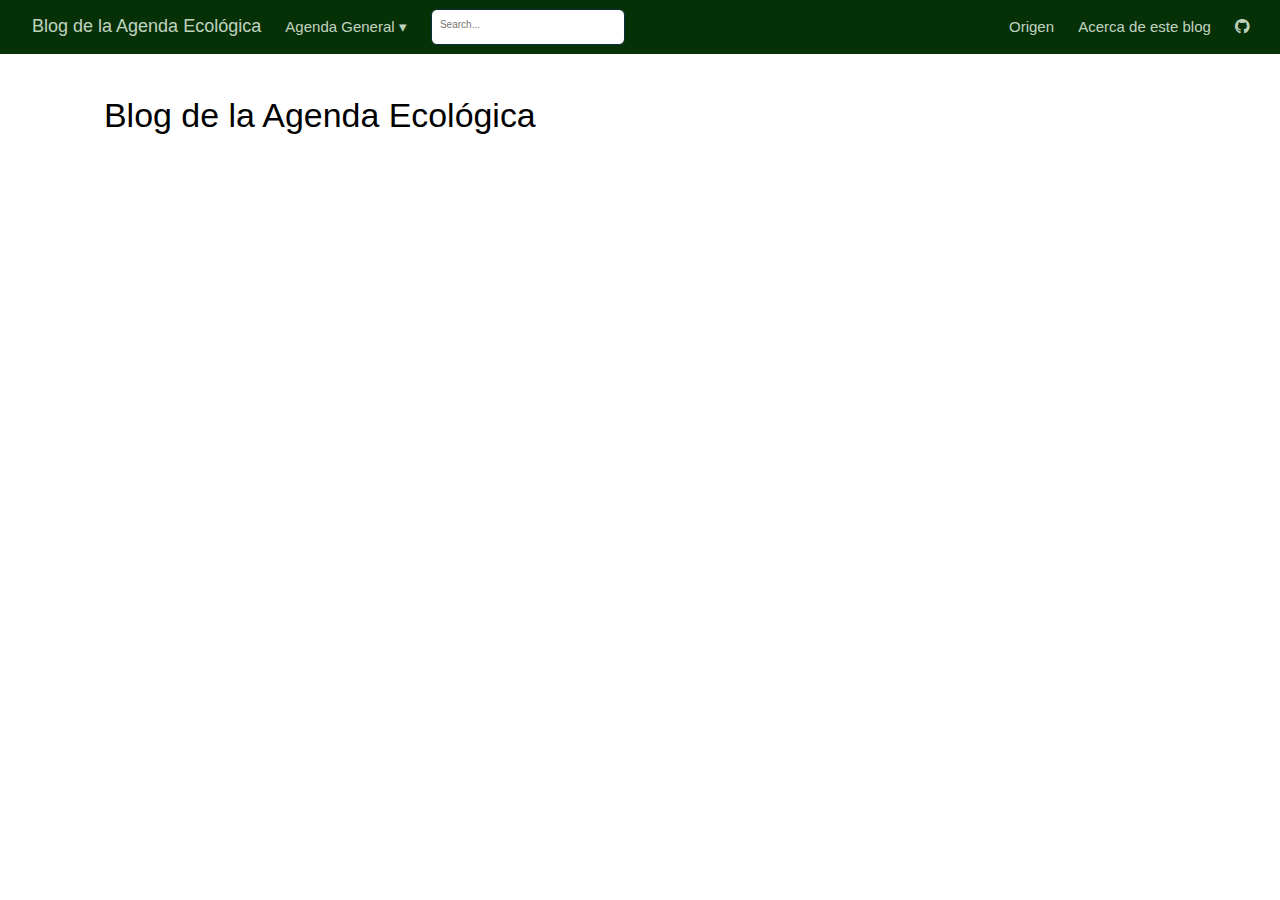
==== commit 16a79c53: "Imagenes" ====
--- a/docs/index.html
+++ b/docs/index.html
@@ -7,6 +7,7 @@
   <meta name="viewport" content="width=device-width, initial-scale=1"/>
   <meta http-equiv="X-UA-Compatible" content="IE=Edge,chrome=1"/>
   <meta name="generator" content="distill" />
+  <link rel="alternate" type="application/rss+xml" href="https://halizarraga.github.io/AgendaEcologica2/index.xml" />
 
   <style type="text/css">
   /* Hide doc at startup (prevent jankiness while JS renders/transforms) */
@@ -85,26 +86,26 @@
 </style>
 
   <!--radix_placeholder_meta_tags-->
-  <title>Blog de la Agenda Ecológica: My Blog</title>
+  <title>Blog de la Agenda Ecológica</title>
 
 
 
 
   <!--  https://developers.facebook.com/docs/sharing/webmasters#markup -->
-  <meta property="og:title" content="Blog de la Agenda Ecológica: My Blog"/>
+  <meta property="og:title" content="Blog de la Agenda Ecológica"/>
   <meta property="og:type" content="article"/>
   <meta property="og:locale" content="en_US"/>
   <meta property="og:site_name" content="Blog de la Agenda Ecológica"/>
 
   <!--  https://dev.twitter.com/cards/types/summary -->
   <meta property="twitter:card" content="summary"/>
-  <meta property="twitter:title" content="Blog de la Agenda Ecológica: My Blog"/>
+  <meta property="twitter:title" content="Blog de la Agenda Ecológica"/>
 
   <!--/radix_placeholder_meta_tags-->
   <!--radix_placeholder_rmarkdown_metadata-->
 
   <script type="text/json" id="radix-rmarkdown-metadata">
-  {"type":"list","attributes":{"names":{"type":"character","attributes":{},"value":["title","site","listing"]}},"value":[{"type":"character","attributes":{},"value":["My Blog"]},{"type":"character","attributes":{},"value":["distill::distill_website"]},{"type":"character","attributes":{},"value":["posts"]}]}
+  {"type":"list","attributes":{"names":{"type":"character","attributes":{},"value":["title","site","listing"]}},"value":[{"type":"character","attributes":{},"value":["Blog de la Agenda Ecológica"]},{"type":"character","attributes":{},"value":["distill::distill_website"]},{"type":"character","attributes":{},"value":["posts"]}]}
   </script>
   <!--/radix_placeholder_rmarkdown_metadata-->
   <!--radix_placeholder_navigation_in_header-->
@@ -2028,6 +2029,316 @@
 
   </script>
 
+  <style type="text/css">
+  /* base variables */
+
+  /* Edit the CSS properties in this file to create a custom
+     Distill theme. Only edit values in the right column
+     for each row; values shown are the CSS defaults.
+     To return any property to the default,
+     you may set its value to: unset
+     All rows must end with a semi-colon.                      */
+
+  /* Optional: embed custom fonts here with `@import`          */
+  /* This must remain at the top of this file.                 */
+
+
+
+  html {
+    /*-- Main font sizes --*/
+    --title-size:      50px;
+    --body-size:       1.06rem;
+    --code-size:       14px;
+    --aside-size:      12px;
+    --fig-cap-size:    13px;
+    /*-- Main font colors --*/
+    --title-color:     #000000;
+    --header-color:    rgba(0, 0, 0, 0.8);
+    --body-color:      rgba(0, 0, 0, 0.8);
+    --aside-color:     rgba(0, 0, 0, 0.6);
+    --fig-cap-color:   rgba(0, 0, 0, 0.6);
+    /*-- Specify custom fonts ~~~ must be imported above   --*/
+    --heading-font:    sans-serif;
+    --mono-font:       monospace;
+    --body-font:       sans-serif;
+    --navbar-font:     sans-serif;  /* websites + blogs only */
+  }
+
+  /*-- ARTICLE METADATA --*/
+  d-byline {
+    --heading-size:    0.6rem;
+    --heading-color:   rgba(0, 0, 0, 0.5);
+    --body-size:       0.8rem;
+    --body-color:      rgba(0, 0, 0, 0.8);
+  }
+
+  /*-- ARTICLE TABLE OF CONTENTS --*/
+  .d-contents {
+    --heading-size:    18px;
+    --contents-size:   13px;
+  }
+
+  /*-- ARTICLE APPENDIX --*/
+  d-appendix {
+    --heading-size:    15px;
+    --heading-color:   rgba(0, 0, 0, 0.65);
+    --text-size:       0.8em;
+    --text-color:      rgba(0, 0, 0, 0.5);
+  }
+
+  /*-- WEBSITE HEADER + FOOTER --*/
+  /* These properties only apply to Distill sites and blogs  */
+
+  .distill-site-header {
+    --title-size:       18px;
+    --text-color:       rgba(255, 255, 255, 0.8);
+    --text-size:        15px;
+    --hover-color:      white;
+    --bkgd-color:       #0F2E3D;
+  }
+
+  .distill-site-footer {
+    --text-color:       rgba(255, 255, 255, 0.8);
+    --text-size:        15px;
+    --hover-color:      white;
+    --bkgd-color:       #0F2E3D;
+  }
+
+  /*-- Additional custom styles --*/
+  /* Add any additional CSS rules below                      */
+  </style>
+  <style type="text/css">
+  /* base variables */
+
+  /* Edit the CSS properties in this file to create a custom
+     Distill theme. Only edit values in the right column
+     for each row; values shown are the CSS defaults.
+     To return any property to the default,
+     you may set its value to: unset
+     All rows must end with a semi-colon.                      */
+
+  /* Optional: embed custom fonts here with `@import`          */
+  /* This must remain at the top of this file.                 */
+
+
+
+  html {
+    /*-- Main font sizes --*/
+    --title-size:      50px;
+    --body-size:       1.06rem;
+    --code-size:       14px;
+    --aside-size:      12px;
+    --fig-cap-size:    13px;
+    /*-- Main font colors --*/
+    --title-color:     #000000;
+    --header-color:    rgba(0, 0, 0, 0.8);
+    --body-color:      rgba(0, 0, 0, 0.8);
+    --aside-color:     rgba(0, 0, 0, 0.6);
+    --fig-cap-color:   rgba(0, 0, 0, 0.6);
+    /*-- Specify custom fonts ~~~ must be imported above   --*/
+    --heading-font:    sans-serif;
+    --mono-font:       monospace;
+    --body-font:       sans-serif;
+    --navbar-font:     sans-serif;  /* websites + blogs only */
+  }
+
+  /*-- ARTICLE METADATA --*/
+  d-byline {
+    --heading-size:    0.6rem;
+    --heading-color:   rgba(0, 0, 0, 0.5);
+    --body-size:       0.8rem;
+    --body-color:      rgba(0, 0, 0, 0.8);
+  }
+
+  /*-- ARTICLE TABLE OF CONTENTS --*/
+  .d-contents {
+    --heading-size:    18px;
+    --contents-size:   13px;
+  }
+
+  /*-- ARTICLE APPENDIX --*/
+  d-appendix {
+    --heading-size:    15px;
+    --heading-color:   rgba(0, 0, 0, 0.65);
+    --text-size:       0.8em;
+    --text-color:      rgba(0, 0, 0, 0.5);
+  }
+
+  /*-- WEBSITE HEADER + FOOTER --*/
+  /* These properties only apply to Distill sites and blogs  */
+
+  .distill-site-header {
+    --title-size:       18px;
+    --text-color:       rgba(240,255,240, 0.8);
+    --text-size:        15px;
+    --hover-color:      white;
+    --bkgd-color:       #063006;
+  }
+
+  .distill-site-footer {
+    --text-color:       rgba(240,255,240, 0.8);
+    --text-size:        15px;
+    --hover-color:      white;
+    --bkgd-color:       #063006;
+  }
+
+  /*-- Additional custom styles --*/
+  /* Add any additional CSS rules below                      */
+  </style>
+  <style type="text/css">
+  /* base style */
+
+  /* FONT FAMILIES */
+
+  :root {
+    --heading-default: -apple-system, BlinkMacSystemFont, "Segoe UI", Roboto, Oxygen, Ubuntu, Cantarell, "Fira Sans", "Droid Sans", "Helvetica Neue", Arial, sans-serif;
+    --mono-default: Consolas, Monaco, 'Andale Mono', 'Ubuntu Mono', monospace;
+    --body-default: -apple-system, BlinkMacSystemFont, "Segoe UI", Roboto, Oxygen, Ubuntu, Cantarell, "Fira Sans", "Droid Sans", "Helvetica Neue", Arial, sans-serif;
+  }
+
+  body,
+  .posts-list .post-preview p,
+  .posts-list .description p {
+    font-family: var(--body-font), var(--body-default);
+  }
+
+  h1, h2, h3, h4, h5, h6,
+  .posts-list .post-preview h2,
+  .posts-list .description h2 {
+    font-family: var(--heading-font), var(--heading-default);
+  }
+
+  d-article div.sourceCode code,
+  d-article pre code {
+    font-family: var(--mono-font), var(--mono-default);
+  }
+
+
+  /*-- TITLE --*/
+  d-title h1,
+  .posts-list > h1 {
+    color: var(--title-color, black);
+  }
+
+  d-title h1 {
+    font-size: var(--title-size, 50px);
+  }
+
+  /*-- HEADERS --*/
+  d-article h1,
+  d-article h2,
+  d-article h3,
+  d-article h4,
+  d-article h5,
+  d-article h6 {
+    color: var(--header-color, rgba(0, 0, 0, 0.8));
+  }
+
+  /*-- BODY --*/
+  d-article > p,  /* only text inside of <p> tags */
+  d-article > ul, /* lists */
+  d-article > ol {
+    color: var(--body-color, rgba(0, 0, 0, 0.8));
+    font-size: var(--body-size, 1.06rem);
+  }
+
+
+  /*-- CODE --*/
+  d-article div.sourceCode code,
+  d-article pre code {
+    font-size: var(--code-size, 14px);
+  }
+
+  /*-- ASIDE --*/
+  d-article aside {
+    font-size: var(--aside-size, 12px);
+    color: var(--aside-color, rgba(0, 0, 0, 0.6));
+  }
+
+  /*-- FIGURE CAPTIONS --*/
+  figure .caption,
+  figure figcaption,
+  .figure .caption {
+    font-size: var(--fig-cap-size, 13px);
+    color: var(--fig-cap-color, rgba(0, 0, 0, 0.6));
+  }
+
+  /*-- METADATA --*/
+  d-byline h3 {
+    font-size: var(--heading-size, 0.6rem);
+    color: var(--heading-color, rgba(0, 0, 0, 0.5));
+  }
+
+  d-byline {
+    font-size: var(--body-size, 0.8rem);
+    color: var(--body-color, rgba(0, 0, 0, 0.8));
+  }
+
+  d-byline a,
+  d-article d-byline a {
+    color: var(--body-color, rgba(0, 0, 0, 0.8));
+  }
+
+  /*-- TABLE OF CONTENTS --*/
+  .d-contents nav h3 {
+    font-size: var(--heading-size, 18px);
+  }
+
+  .d-contents nav a {
+    font-size: var(--contents-size, 13px);
+  }
+
+  /*-- APPENDIX --*/
+  d-appendix h3 {
+    font-size: var(--heading-size, 15px);
+    color: var(--heading-color, rgba(0, 0, 0, 0.65));
+  }
+
+  d-appendix {
+    font-size: var(--text-size, 0.8em);
+    color: var(--text-color, rgba(0, 0, 0, 0.5));
+  }
+
+  d-appendix d-footnote-list a.footnote-backlink {
+    color: var(--text-color, rgba(0, 0, 0, 0.5));
+  }
+
+  /*-- WEBSITE HEADER + FOOTER --*/
+  .distill-site-header .title {
+    font-size: var(--title-size, 18px);
+    font-family: var(--navbar-font), var(--heading-default);
+  }
+
+  .distill-site-header a,
+  .nav-dropdown .nav-dropbtn {
+    font-family: var(--navbar-font), var(--heading-default);
+  }
+
+  .nav-dropdown .nav-dropbtn {
+    color: var(--text-color, rgba(255, 255, 255, 0.8));
+    font-size: var(--text-size, 15px);
+  }
+
+  .distill-site-header a:hover,
+  .nav-dropdown:hover .nav-dropbtn {
+    color: var(--hover-color, white);
+  }
+
+  .distill-site-header {
+    font-size: var(--text-size, 15px);
+    color: var(--text-color, rgba(255, 255, 255, 0.8));
+    background-color: var(--bkgd-color, #0F2E3D);
+  }
+
+  .distill-site-footer {
+    font-size: var(--text-size, 15px);
+    color: var(--text-color, rgba(255, 255, 255, 0.8));
+    background-color: var(--bkgd-color, #0F2E3D);
+  }
+
+  .distill-site-footer a:hover {
+    color: var(--hover-color, white);
+  }</style>
   <!--/radix_placeholder_distill-->
   <script src="site_libs/header-attrs-2.7/header-attrs.js"></script>
   <script src="site_libs/popper-2.6.0/popper.min.js"></script>
@@ -2049,7 +2360,7 @@
 <!--radix_placeholder_front_matter-->
 
 <script id="distill-front-matter" type="text/json">
-{"title":"My Blog","authors":[]}
+{"title":"Blog de la Agenda Ecológica","authors":[]}
 </script>
 
 <!--/radix_placeholder_front_matter-->
@@ -2058,11 +2369,26 @@
 <nav class="distill-site-nav distill-site-header">
 <div class="nav-left">
 <a href="index.html" class="title">Blog de la Agenda Ecológica</a>
+<div class="nav-dropdown">
+<button class="nav-dropbtn">
+Agenda General
+ 
+<span class="down-arrow">&#x25BE;</span>
+</button>
+<div class="nav-dropdown-content">
+<a href="CoordinaciónGral.html">Coordinación General</a>
+<a href="CoordAgendaEcologica.html">Coordinación Agenda Ecológica</a>
+<a href="Equipo.html">Equipo de la Agenda Ecológica</a>
+</div>
+</div>
 <input id="distill-search" class="nav-search hidden" type="text" placeholder="Search..."/>
 </div>
 <div class="nav-right">
 <a href="index.html">Origen</a>
-<a href="about.html">Acerca de</a>
+<a href="about.html">Acerca de este blog</a>
+<a href="https://halizarraga.github.io/AgendaEcologica2/">
+<i class="fa fa-github" aria-hidden="true"></i>
+</a>
 <a href="javascript:void(0);" class="nav-toggle">&#9776;</a>
 </div>
 </nav>
@@ -2202,92 +2528,9 @@
 
 
 
-<div class="posts-container posts-with-sidebar posts-apply-limit l-screen-inset">
+<div class="posts-container posts-apply-limit l-page">
 <div class="posts-list">
-<h1 class="posts-list-caption" data-caption="My Blog">My Blog</h1>
-<a href="posts/2021-04-05-agenda-ecolgica/" class="post-preview">
-<script class="post-metadata" type="text/json">{"categories":["Áreas Naturales Protegidas","Biodiversidad","Cambio Climático y Sargazo","Economías Alternativas y Educación Ambiental","Ordenamiento","Residuos Sólidos","Sustentabilidad de Suelo, Agua y Aire"]}</script>
-<div class="metadata">
-<div class="publishedDate">April 5, 2021</div>
-<div class="dt-authors">
-<div class="dt-author">Héctor A. Lizáraga Cubedo</div>
-</div>
-</div>
-<div class="thumbnail">
-<img src="posts/2021-04-05-agenda-ecolgica/agenda-ecolgica_files/figure-html5/unnamed-chunk-1-1.png"/>
-</div>
-<div class="description">
-<h2>Agenda Ecológica</h2>
-<div class="dt-tags">
-<div class="dt-tag">Áreas Naturales Protegidas</div>
-<div class="dt-tag">Biodiversidad</div>
-<div class="dt-tag">Cambio Climático y Sargazo</div>
-<div class="dt-tag">Economías Alternativas y Educación Ambiental</div>
-<div class="dt-tag">Ordenamiento</div>
-<div class="dt-tag">Residuos Sólidos</div>
-<div class="dt-tag">Sustentabilidad de Suelo, Agua y Aire</div>
-</div>
-<p>A short description of the post.</p>
-</div>
-</a>
-<a href="posts/welcome/" class="post-preview">
-<script class="post-metadata" type="text/json">{"categories":["Áreas Naturales Protegidas"]}</script>
-<div class="metadata">
-<div class="publishedDate">April 5, 2021</div>
-<div class="dt-authors">
-<div class="dt-author">Héctor A. Lizáraga Cubedo</div>
-</div>
-</div>
-<div class="thumbnail">
-<img/>
-</div>
-<div class="description">
-<h2>Bienvenido al blog de la Agenda Ecológica</h2>
-<div class="dt-tags">
-<div class="dt-tag">Áreas Naturales Protegidas</div>
-</div>
-<p>En este blog se plasma el conenido principal de la Agenda Ecológica de la Agenda Ciudadana de Tulum Sustentable!</p>
-</div>
-</a>
-</div>
-<div class="posts-sidebar">
-<div class="sidebar-section categories">
-<h3>Categories</h3>
-<ul>
-<li>
-<a href="#category:Articles">Articles</a>
-<span class="category-count">(2)</span>
-</li>
-<li>
-<a href="#category:Áreas_Naturales_Protegidas">Áreas Naturales Protegidas</a>
-<span class="category-count">(2)</span>
-</li>
-<li>
-<a href="#category:Biodiversidad">Biodiversidad</a>
-<span class="category-count">(1)</span>
-</li>
-<li>
-<a href="#category:Cambio_Climático_y_Sargazo">Cambio Climático y Sargazo</a>
-<span class="category-count">(1)</span>
-</li>
-<li>
-<a href="#category:Economías_Alternativas_y_Educación_Ambiental">Economías Alternativas y Educación Ambiental</a>
-<span class="category-count">(1)</span>
-</li>
-<li>
-<a href="#category:Ordenamiento">Ordenamiento</a>
-<span class="category-count">(1)</span>
-</li>
-<li>
-<a href="#category:Residuos_Sólidos">Residuos Sólidos</a>
-<span class="category-count">(1)</span>
-</li>
-<li>
-<a href="#category:Sustentabilidad_de_Suelo,_Agua_y_Aire">Sustentabilidad de Suelo, Agua y Aire</a>
-<span class="category-count">(1)</span>
-</li>
-</ul>
-</div>
+<h1 class="posts-list-caption" data-caption="Blog de la Agenda Ecológica">Blog de la Agenda Ecológica</h1>
 </div>
 <div class="posts-more">
 <a href="#">More articles &raquo;</a>
@@ -2296,7 +2539,7 @@
 <!--/radix_placeholder_article_listing-->
 
 <div class="d-title">
-<h1>My Blog</h1>
+<h1>Blog de la Agenda Ecológica</h1>
 <!--radix_placeholder_categories-->
 <!--/radix_placeholder_categories-->
 
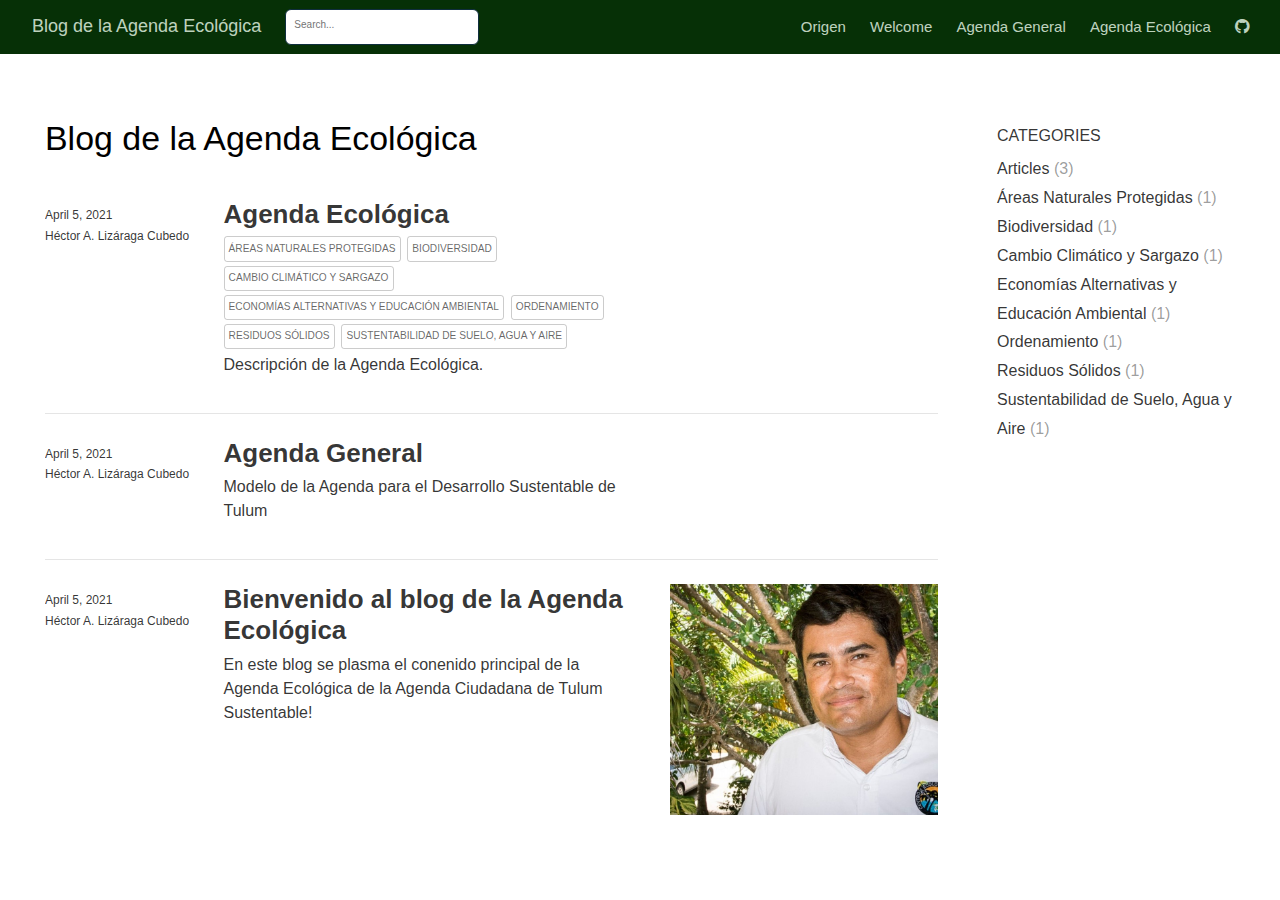
==== commit 67557909: "ew changes" ====
--- a/docs/index.html
+++ b/docs/index.html
@@ -2369,23 +2369,13 @@
 <nav class="distill-site-nav distill-site-header">
 <div class="nav-left">
 <a href="index.html" class="title">Blog de la Agenda Ecológica</a>
-<div class="nav-dropdown">
-<button class="nav-dropbtn">
-Agenda General
- 
-<span class="down-arrow">&#x25BE;</span>
-</button>
-<div class="nav-dropdown-content">
-<a href="CoordinaciónGral.html">Coordinación General</a>
-<a href="CoordAgendaEcologica.html">Coordinación Agenda Ecológica</a>
-<a href="Equipo.html">Equipo de la Agenda Ecológica</a>
-</div>
-</div>
 <input id="distill-search" class="nav-search hidden" type="text" placeholder="Search..."/>
 </div>
 <div class="nav-right">
 <a href="index.html">Origen</a>
-<a href="about.html">Acerca de este blog</a>
+<a href="about.html">Welcome</a>
+<a href="agenda-general.html">Agenda General</a>
+<a href="agenda-ecologica.html">Agenda Ecológica</a>
 <a href="https://halizarraga.github.io/AgendaEcologica2/">
 <i class="fa fa-github" aria-hidden="true"></i>
 </a>
@@ -2528,9 +2518,107 @@
 
 
 
-<div class="posts-container posts-apply-limit l-page">
+<div class="posts-container posts-with-sidebar posts-apply-limit l-screen-inset">
 <div class="posts-list">
 <h1 class="posts-list-caption" data-caption="Blog de la Agenda Ecológica">Blog de la Agenda Ecológica</h1>
+<a href="posts/2021-04-05-agenda-ecolgica/" class="post-preview">
+<script class="post-metadata" type="text/json">{"categories":["Áreas Naturales Protegidas","Biodiversidad","Cambio Climático y Sargazo","Economías Alternativas y Educación Ambiental","Ordenamiento","Residuos Sólidos","Sustentabilidad de Suelo, Agua y Aire"]}</script>
+<div class="metadata">
+<div class="publishedDate">April 5, 2021</div>
+<div class="dt-authors">
+<div class="dt-author">Héctor A. Lizáraga Cubedo</div>
+</div>
+</div>
+<div class="thumbnail">
+<img/>
+</div>
+<div class="description">
+<h2>Agenda Ecológica</h2>
+<div class="dt-tags">
+<div class="dt-tag">Áreas Naturales Protegidas</div>
+<div class="dt-tag">Biodiversidad</div>
+<div class="dt-tag">Cambio Climático y Sargazo</div>
+<div class="dt-tag">Economías Alternativas y Educación Ambiental</div>
+<div class="dt-tag">Ordenamiento</div>
+<div class="dt-tag">Residuos Sólidos</div>
+<div class="dt-tag">Sustentabilidad de Suelo, Agua y Aire</div>
+</div>
+<p>Descripción de la Agenda Ecológica.</p>
+</div>
+</a>
+<a href="posts/2021-04-05-agenda-general/" class="post-preview">
+<script class="post-metadata" type="text/json">{"categories":[]}</script>
+<div class="metadata">
+<div class="publishedDate">April 5, 2021</div>
+<div class="dt-authors">
+<div class="dt-author">Héctor A. Lizáraga Cubedo</div>
+</div>
+</div>
+<div class="thumbnail">
+<img/>
+</div>
+<div class="description">
+<h2>Agenda General</h2>
+<div class="dt-tags"></div>
+<p>Modelo de la Agenda para el Desarrollo Sustentable de Tulum</p>
+</div>
+</a>
+<a href="posts/welcome/" class="post-preview">
+<script class="post-metadata" type="text/json">{"categories":[]}</script>
+<div class="metadata">
+<div class="publishedDate">April 5, 2021</div>
+<div class="dt-authors">
+<div class="dt-author">Héctor A. Lizáraga Cubedo</div>
+</div>
+</div>
+<div class="thumbnail">
+<img src="posts/welcome/Hector.jpg"/>
+</div>
+<div class="description">
+<h2>Bienvenido al blog de la Agenda Ecológica</h2>
+<div class="dt-tags"></div>
+<p>En este blog se plasma el conenido principal de la Agenda Ecológica de la Agenda Ciudadana de Tulum Sustentable!</p>
+</div>
+</a>
+</div>
+<div class="posts-sidebar">
+<div class="sidebar-section categories">
+<h3>Categories</h3>
+<ul>
+<li>
+<a href="#category:Articles">Articles</a>
+<span class="category-count">(3)</span>
+</li>
+<li>
+<a href="#category:Áreas_Naturales_Protegidas">Áreas Naturales Protegidas</a>
+<span class="category-count">(1)</span>
+</li>
+<li>
+<a href="#category:Biodiversidad">Biodiversidad</a>
+<span class="category-count">(1)</span>
+</li>
+<li>
+<a href="#category:Cambio_Climático_y_Sargazo">Cambio Climático y Sargazo</a>
+<span class="category-count">(1)</span>
+</li>
+<li>
+<a href="#category:Economías_Alternativas_y_Educación_Ambiental">Economías Alternativas y Educación Ambiental</a>
+<span class="category-count">(1)</span>
+</li>
+<li>
+<a href="#category:Ordenamiento">Ordenamiento</a>
+<span class="category-count">(1)</span>
+</li>
+<li>
+<a href="#category:Residuos_Sólidos">Residuos Sólidos</a>
+<span class="category-count">(1)</span>
+</li>
+<li>
+<a href="#category:Sustentabilidad_de_Suelo,_Agua_y_Aire">Sustentabilidad de Suelo, Agua y Aire</a>
+<span class="category-count">(1)</span>
+</li>
+</ul>
+</div>
 </div>
 <div class="posts-more">
 <a href="#">More articles &raquo;</a>
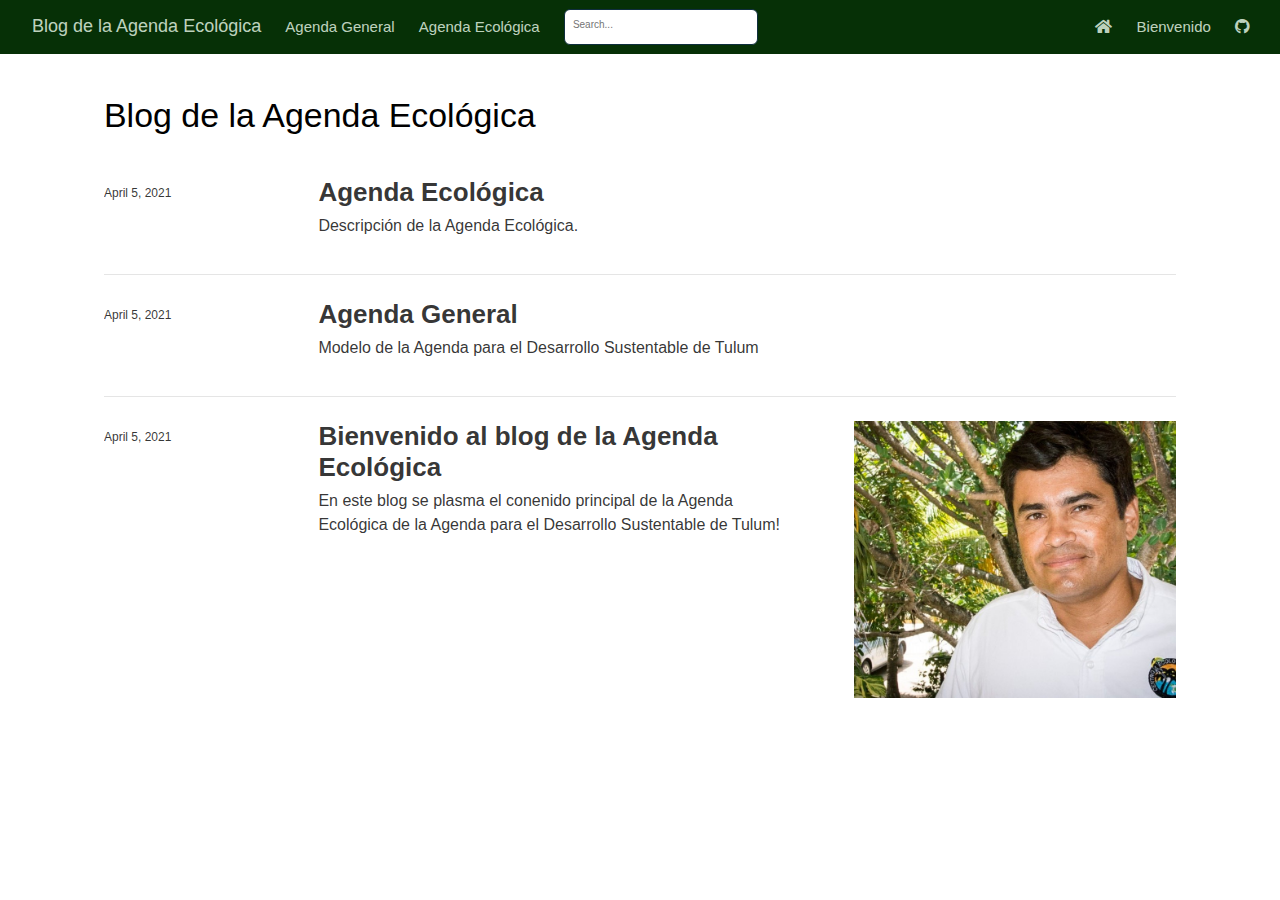
==== commit 363866d6: "060421" ====
--- a/docs/index.html
+++ b/docs/index.html
@@ -2369,13 +2369,15 @@
 <nav class="distill-site-nav distill-site-header">
 <div class="nav-left">
 <a href="index.html" class="title">Blog de la Agenda Ecológica</a>
+<a href="agenda-general.html">Agenda General</a>
+<a href="agenda-ecologica.html">Agenda Ecológica</a>
 <input id="distill-search" class="nav-search hidden" type="text" placeholder="Search..."/>
 </div>
 <div class="nav-right">
-<a href="index.html">Origen</a>
-<a href="about.html">Welcome</a>
-<a href="agenda-general.html">Agenda General</a>
-<a href="agenda-ecologica.html">Agenda Ecológica</a>
+<a href="index.html" aria-label="Inicio">
+<i class="fa fa-home" aria-hidden="true"></i>
+</a>
+<a href="about.html">Bienvenido</a>
 <a href="https://halizarraga.github.io/AgendaEcologica2/">
 <i class="fa fa-github" aria-hidden="true"></i>
 </a>
@@ -2518,31 +2520,20 @@
 
 
 
-<div class="posts-container posts-with-sidebar posts-apply-limit l-screen-inset">
+<div class="posts-container posts-apply-limit l-page">
 <div class="posts-list">
 <h1 class="posts-list-caption" data-caption="Blog de la Agenda Ecológica">Blog de la Agenda Ecológica</h1>
 <a href="posts/2021-04-05-agenda-ecolgica/" class="post-preview">
-<script class="post-metadata" type="text/json">{"categories":["Áreas Naturales Protegidas","Biodiversidad","Cambio Climático y Sargazo","Economías Alternativas y Educación Ambiental","Ordenamiento","Residuos Sólidos","Sustentabilidad de Suelo, Agua y Aire"]}</script>
+<script class="post-metadata" type="text/json">{"categories":[]}</script>
 <div class="metadata">
 <div class="publishedDate">April 5, 2021</div>
-<div class="dt-authors">
-<div class="dt-author">Héctor A. Lizáraga Cubedo</div>
-</div>
 </div>
 <div class="thumbnail">
 <img/>
 </div>
 <div class="description">
 <h2>Agenda Ecológica</h2>
-<div class="dt-tags">
-<div class="dt-tag">Áreas Naturales Protegidas</div>
-<div class="dt-tag">Biodiversidad</div>
-<div class="dt-tag">Cambio Climático y Sargazo</div>
-<div class="dt-tag">Economías Alternativas y Educación Ambiental</div>
-<div class="dt-tag">Ordenamiento</div>
-<div class="dt-tag">Residuos Sólidos</div>
-<div class="dt-tag">Sustentabilidad de Suelo, Agua y Aire</div>
-</div>
+<div class="dt-tags"></div>
 <p>Descripción de la Agenda Ecológica.</p>
 </div>
 </a>
@@ -2550,13 +2541,8 @@
 <script class="post-metadata" type="text/json">{"categories":[]}</script>
 <div class="metadata">
 <div class="publishedDate">April 5, 2021</div>
-<div class="dt-authors">
-<div class="dt-author">Héctor A. Lizáraga Cubedo</div>
 </div>
-</div>
-<div class="thumbnail">
-<img/>
-</div>
+<div class="thumbnail"></div>
 <div class="description">
 <h2>Agenda General</h2>
 <div class="dt-tags"></div>
@@ -2567,9 +2553,6 @@
 <script class="post-metadata" type="text/json">{"categories":[]}</script>
 <div class="metadata">
 <div class="publishedDate">April 5, 2021</div>
-<div class="dt-authors">
-<div class="dt-author">Héctor A. Lizáraga Cubedo</div>
-</div>
 </div>
 <div class="thumbnail">
 <img src="posts/welcome/Hector.jpg"/>
@@ -2577,48 +2560,9 @@
 <div class="description">
 <h2>Bienvenido al blog de la Agenda Ecológica</h2>
 <div class="dt-tags"></div>
-<p>En este blog se plasma el conenido principal de la Agenda Ecológica de la Agenda Ciudadana de Tulum Sustentable!</p>
+<p>En este blog se plasma el conenido principal de la Agenda Ecológica de la Agenda para el Desarrollo Sustentable de Tulum!</p>
 </div>
 </a>
-</div>
-<div class="posts-sidebar">
-<div class="sidebar-section categories">
-<h3>Categories</h3>
-<ul>
-<li>
-<a href="#category:Articles">Articles</a>
-<span class="category-count">(3)</span>
-</li>
-<li>
-<a href="#category:Áreas_Naturales_Protegidas">Áreas Naturales Protegidas</a>
-<span class="category-count">(1)</span>
-</li>
-<li>
-<a href="#category:Biodiversidad">Biodiversidad</a>
-<span class="category-count">(1)</span>
-</li>
-<li>
-<a href="#category:Cambio_Climático_y_Sargazo">Cambio Climático y Sargazo</a>
-<span class="category-count">(1)</span>
-</li>
-<li>
-<a href="#category:Economías_Alternativas_y_Educación_Ambiental">Economías Alternativas y Educación Ambiental</a>
-<span class="category-count">(1)</span>
-</li>
-<li>
-<a href="#category:Ordenamiento">Ordenamiento</a>
-<span class="category-count">(1)</span>
-</li>
-<li>
-<a href="#category:Residuos_Sólidos">Residuos Sólidos</a>
-<span class="category-count">(1)</span>
-</li>
-<li>
-<a href="#category:Sustentabilidad_de_Suelo,_Agua_y_Aire">Sustentabilidad de Suelo, Agua y Aire</a>
-<span class="category-count">(1)</span>
-</li>
-</ul>
-</div>
 </div>
 <div class="posts-more">
 <a href="#">More articles &raquo;</a>
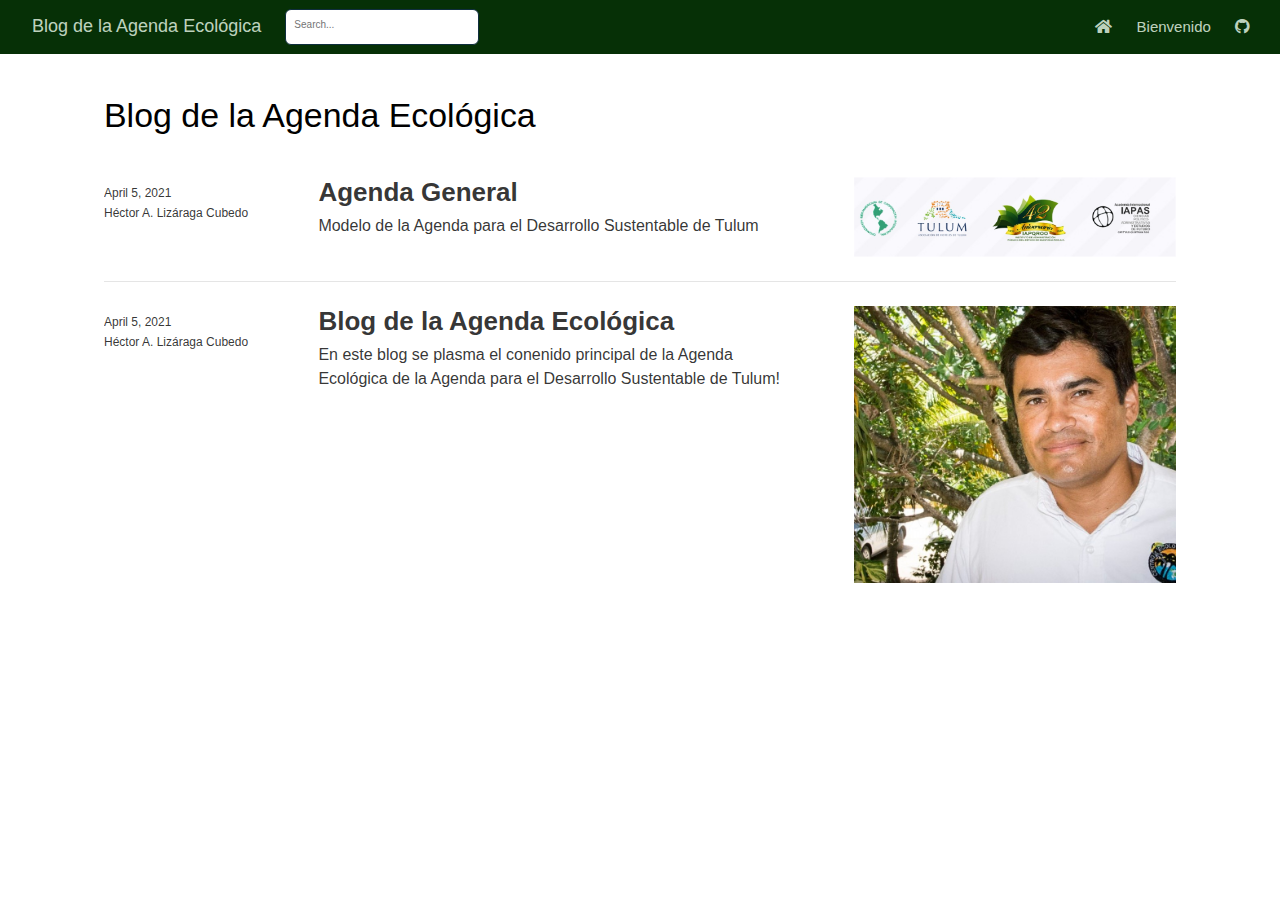
==== commit b2adff20: "martes-6-04-21" ====
--- a/docs/index.html
+++ b/docs/index.html
@@ -7,7 +7,6 @@
   <meta name="viewport" content="width=device-width, initial-scale=1"/>
   <meta http-equiv="X-UA-Compatible" content="IE=Edge,chrome=1"/>
   <meta name="generator" content="distill" />
-  <link rel="alternate" type="application/rss+xml" href="https://halizarraga.github.io/AgendaEcologica2/index.xml" />
 
   <style type="text/css">
   /* Hide doc at startup (prevent jankiness while JS renders/transforms) */
@@ -105,7 +104,7 @@
   <!--radix_placeholder_rmarkdown_metadata-->
 
   <script type="text/json" id="radix-rmarkdown-metadata">
-  {"type":"list","attributes":{"names":{"type":"character","attributes":{},"value":["title","site","listing"]}},"value":[{"type":"character","attributes":{},"value":["Blog de la Agenda Ecológica"]},{"type":"character","attributes":{},"value":["distill::distill_website"]},{"type":"character","attributes":{},"value":["posts"]}]}
+  {"type":"list","attributes":{"names":{"type":"character","attributes":{},"value":["title","site","listing"]}},"value":[{"type":"character","attributes":{},"value":["Blog de la Agenda Ecológica"]},{"type":"character","attributes":{},"value":["distill::distill_website"]},{"type":"list","attributes":{"names":{"type":"character","attributes":{},"value":["posts"]}},"value":[{"type":"character","attributes":{},"value":["2021-04-05-agenda-ecolgica","2021-04-05-agenda-general","welcome"]}]}]}
   </script>
   <!--/radix_placeholder_rmarkdown_metadata-->
   <!--radix_placeholder_navigation_in_header-->
@@ -2369,8 +2368,6 @@
 <nav class="distill-site-nav distill-site-header">
 <div class="nav-left">
 <a href="index.html" class="title">Blog de la Agenda Ecológica</a>
-<a href="agenda-general.html">Agenda General</a>
-<a href="agenda-ecologica.html">Agenda Ecológica</a>
 <input id="distill-search" class="nav-search hidden" type="text" placeholder="Search..."/>
 </div>
 <div class="nav-right">
@@ -2523,26 +2520,17 @@
 <div class="posts-container posts-apply-limit l-page">
 <div class="posts-list">
 <h1 class="posts-list-caption" data-caption="Blog de la Agenda Ecológica">Blog de la Agenda Ecológica</h1>
-<a href="posts/2021-04-05-agenda-ecolgica/" class="post-preview">
-<script class="post-metadata" type="text/json">{"categories":[]}</script>
-<div class="metadata">
-<div class="publishedDate">April 5, 2021</div>
-</div>
-<div class="thumbnail">
-<img/>
-</div>
-<div class="description">
-<h2>Agenda Ecológica</h2>
-<div class="dt-tags"></div>
-<p>Descripción de la Agenda Ecológica.</p>
-</div>
-</a>
 <a href="posts/2021-04-05-agenda-general/" class="post-preview">
 <script class="post-metadata" type="text/json">{"categories":[]}</script>
 <div class="metadata">
 <div class="publishedDate">April 5, 2021</div>
+<div class="dt-authors">
+<div class="dt-author">Héctor A. Lizáraga Cubedo</div>
 </div>
-<div class="thumbnail"></div>
+</div>
+<div class="thumbnail">
+<img src="posts/2021-04-05-agenda-general/distill-preview.png"/>
+</div>
 <div class="description">
 <h2>Agenda General</h2>
 <div class="dt-tags"></div>
@@ -2553,12 +2541,15 @@
 <script class="post-metadata" type="text/json">{"categories":[]}</script>
 <div class="metadata">
 <div class="publishedDate">April 5, 2021</div>
+<div class="dt-authors">
+<div class="dt-author">Héctor A. Lizáraga Cubedo</div>
+</div>
 </div>
 <div class="thumbnail">
 <img src="posts/welcome/Hector.jpg"/>
 </div>
 <div class="description">
-<h2>Bienvenido al blog de la Agenda Ecológica</h2>
+<h2>Blog de la Agenda Ecológica</h2>
 <div class="dt-tags"></div>
 <p>En este blog se plasma el conenido principal de la Agenda Ecológica de la Agenda para el Desarrollo Sustentable de Tulum!</p>
 </div>
